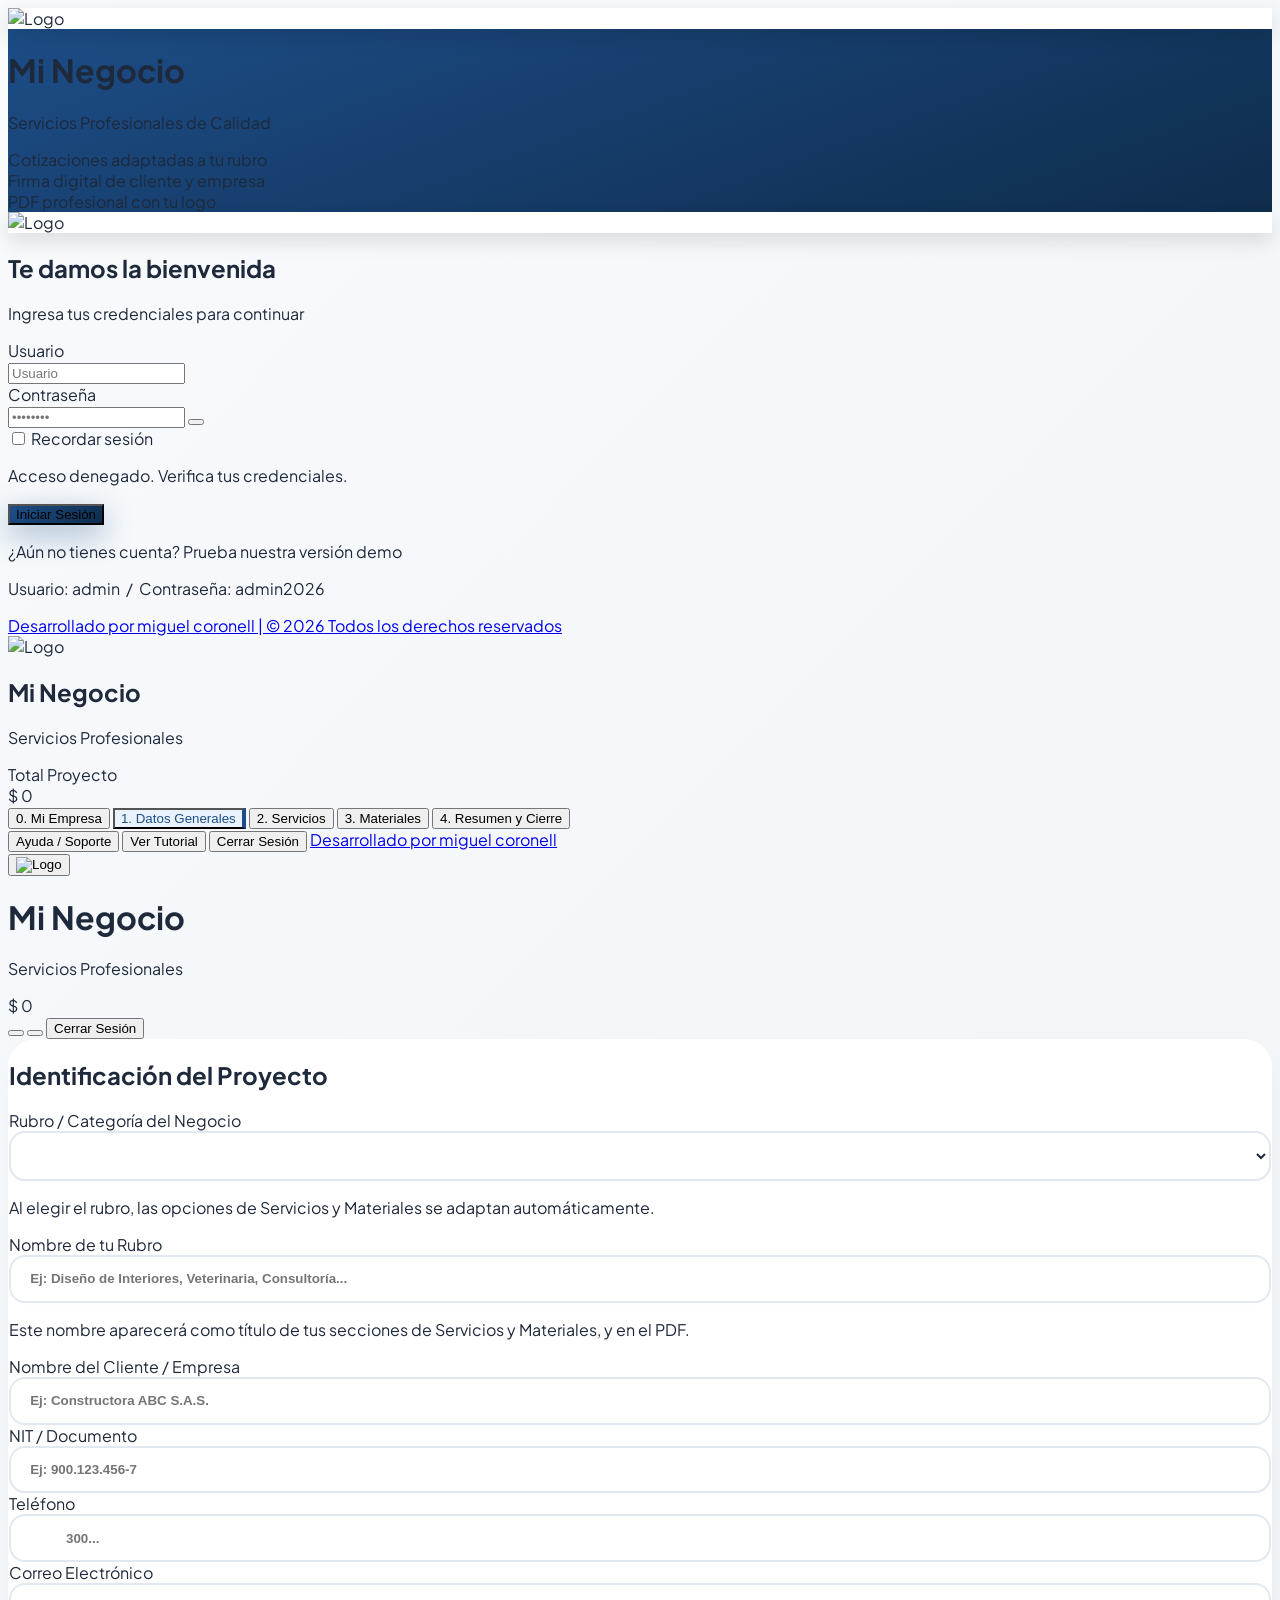
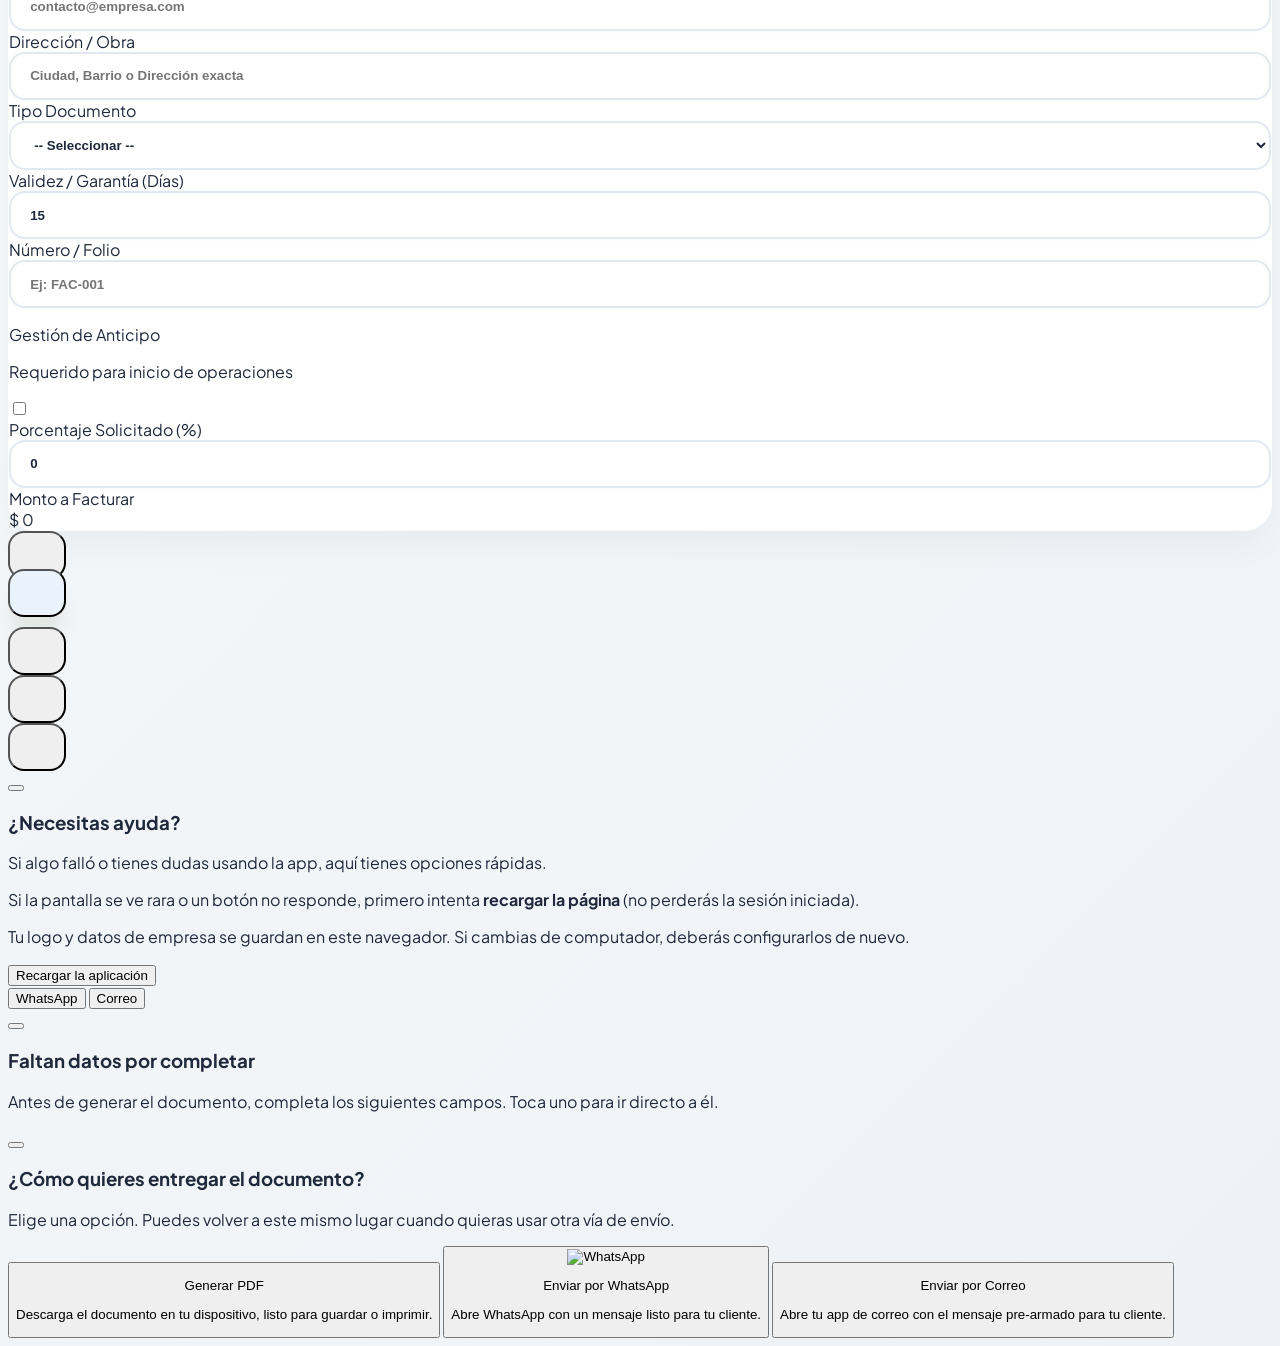
==== app/app.html @ 2913cc35 "se agrego pagina de promocion y se actualizo el icono de la app" ====
<!DOCTYPE html>
<html lang="es">
<head>
    <meta charset="UTF-8">
    <meta name="viewport" content="width=device-width, initial-scale=1.0, maximum-scale=1.0, user-scalable=no">
    <title>Gestor PRO</title>

    <script src="https://cdn.tailwindcss.com"></script>

 
 <link rel="icon" href="../img/favicon.ico" type="image/x-icon">
 

<link rel="apple-touch-icon" href="../img/favicon.ico">


   <script>
  tailwind.config = {
    theme: {
      extend: {
        colors: {
          olive: {
            DEFAULT: 'var(--olive)',
            light: 'var(--olive-light)',
            dark: 'var(--olive-dark)',
            soft: 'var(--olive-soft)'
          }
        }
      }
    }
  }
</script>

    <script src="https://cdnjs.cloudflare.com/ajax/libs/jspdf/2.5.1/jspdf.umd.min.js"></script>
    <script src="https://cdnjs.cloudflare.com/ajax/libs/jspdf-autotable/3.5.23/jspdf.plugin.autotable.min.js"></script>
    <script src="https://unpkg.com/lucide@latest"></script>
    <script src="https://cdn.jsdelivr.net/npm/chart.js"></script>
    <link rel="stylesheet" href="https://cdn.jsdelivr.net/npm/intl-tel-input@21.2.7/build/css/intlTelInput.css">
    <script src="https://cdn.jsdelivr.net/npm/intl-tel-input@21.2.7/build/js/intlTelInput.min.js"></script>
   
    <link rel="stylesheet" href="app.css">
</head>
<body class="bg-slate-50 text-slate-800 lg:flex lg:h-screen lg:overflow-hidden">


<!-- LOGIN -->
<div id="login-container" class="fixed inset-0 z-[200] flex items-center justify-center bg-slate-900/95 backdrop-blur-2xl p-4">
    <div class="w-full max-w-4xl grid grid-cols-1 lg:grid-cols-2 rounded-[2.5rem] overflow-hidden shadow-[0_30px_80px_rgba(0,0,0,0.4)]">

        <!-- PANEL IZQUIERDO: MARCA (solo desktop) -->
        <div class="hidden lg:flex flex-col justify-between relative p-10 text-white overflow-hidden"
             style="background: linear-gradient(160deg, var(--olive) 0%, var(--olive-dark) 100%);">
            <div class="absolute -top-20 -left-20 w-64 h-64 rounded-full blur-3xl opacity-30 login-blob-1" style="background: var(--olive-light);"></div>
            <div class="absolute -bottom-24 -right-10 w-72 h-72 rounded-full blur-3xl opacity-20 login-blob-2" style="background: var(--olive-light);"></div>
           
            <div class="relative z-10">
                <div class="login-logo-box w-16 h-16 rounded-2xl flex items-center justify-center mb-8 overflow-hidden">
                    <img id="logo-mini-login" src="" alt="Logo" class="logo-mini hidden w-12 h-12 object-contain">
                    <i data-lucide="briefcase-business" class="w-8 h-8 text-olive logo-placeholder-icon"></i>
                </div>
                <h1 class="text-3xl font-black leading-tight mb-3 marca-nombre">Mi Negocio</h1>
                <p class="text-sm font-medium opacity-80 marca-slogan">Servicios Profesionales de Calidad</p>
            </div>

            <div class="relative z-10 space-y-4">
                <div class="flex items-center gap-3">
                    <div class="bg-white/10 p-2 rounded-xl border border-white/10"><i data-lucide="layout-grid" class="w-4 h-4"></i></div>
                    <span class="text-xs font-bold opacity-90">Cotizaciones adaptadas a tu rubro</span>
                </div>
                <div class="flex items-center gap-3">
                    <div class="bg-white/10 p-2 rounded-xl border border-white/10"><i data-lucide="pen-tool" class="w-4 h-4"></i></div>
                    <span class="text-xs font-bold opacity-90">Firma digital de cliente y empresa</span>
                </div>
                <div class="flex items-center gap-3">
                    <div class="bg-white/10 p-2 rounded-xl border border-white/10"><i data-lucide="file-check-2" class="w-4 h-4"></i></div>
                    <span class="text-xs font-bold opacity-90">PDF profesional con tu logo</span>
                </div>
            </div>
        </div>

        <!-- PANEL DERECHO: FORMULARIO -->
        <div class="bg-white/95 p-8 sm:p-10 relative">
            <div class="text-center mb-8 lg:hidden">
                <div class="login-logo-box w-20 h-20 rounded-3xl flex items-center justify-center mx-auto mb-4 rotate-3 overflow-hidden border-2"
                     style="border-color: var(--olive-soft);">
                    <img id="logo-mini-login-mobile" src="" alt="Logo" class="logo-mini hidden w-14 h-14 object-contain">
                    <i data-lucide="shield-check" class="w-10 h-10 text-olive logo-placeholder-icon"></i>
                </div>
            </div>

            <h2 class="text-3xl font-black text-slate-800 tracking-tight text-center lg:text-left">Te damos la bienvenida</h2>
            <p class="text-slate-500 text-sm font-medium mt-2 mb-8 text-center lg:text-left">Ingresa tus credenciales para continuar</p>

            <form id="login-form" class="space-y-5">
                <div class="space-y-2">
                    <label class="block text-[10px] font-black text-slate-400 uppercase tracking-[0.2em] ml-2">Usuario</label>
                    <div class="relative group/input">
                        <i data-lucide="user" class="absolute left-4 top-1/2 -translate-y-1/2 w-5 h-5 text-slate-400 transition-colors login-icon-focus"></i>
                        <input type="text" id="user-input" placeholder="Usuario" required
                               autocapitalize="off" autocorrect="off" autocomplete="off" spellcheck="false"
                               class="w-full pl-12 pr-5 py-4 bg-slate-100/50 border-2 border-slate-200 rounded-2xl outline-none transition-all placeholder:text-slate-400 text-slate-700 login-input">
                    </div>
                </div>

                <div class="space-y-2">
                    <label class="block text-[10px] font-black text-slate-400 uppercase tracking-[0.2em] ml-2">Contraseña</label>
                    <div class="relative group/input">
                        <i data-lucide="key-round" class="absolute left-4 top-1/2 -translate-y-1/2 w-5 h-5 text-slate-400 transition-colors login-icon-focus"></i>
                        <input type="password" id="pass-input" placeholder="••••••••" required
                               class="w-full pl-12 pr-12 py-4 bg-slate-100/50 border-2 border-slate-200 rounded-2xl outline-none transition-all placeholder:text-slate-400 text-slate-700 login-input">
                        <button type="button" onclick="togglePassword()" class="absolute right-4 top-1/2 -translate-y-1/2 text-slate-400 hover:text-slate-600">
                            <i data-lucide="eye" id="icon-toggle-pass" class="w-5 h-5"></i>
                        </button>
                    </div>
                </div>

                <div class="flex items-center justify-between px-1">
                    <label class="flex items-center gap-2 text-xs font-bold text-slate-500 cursor-pointer">
                        <input type="checkbox" id="recordar-sesion" class="w-4 h-4 rounded accent-[var(--olive)]">
                        Recordar sesión
                    </label>
                </div>

                <div id="login-error" class="hidden animate-in fade-in zoom-in duration-300">
                    <div class="flex items-center gap-3 bg-red-50 border border-red-100 text-red-600 p-4 rounded-2xl">
                        <i data-lucide="alert-circle" class="w-5 h-5 shrink-0"></i>
                        <p class="text-[11px] font-bold leading-tight uppercase">Acceso denegado. Verifica tus credenciales.</p>
                    </div>
                </div>

                <button type="submit" class="login-submit-btn relative w-full py-4 text-white font-black rounded-2xl active:scale-[0.98] transition-all flex items-center justify-center gap-3 group/btn overflow-hidden">
                    <span class="relative z-10 uppercase tracking-widest text-xs">Iniciar Sesión</span>
                    <i data-lucide="arrow-right" class="relative z-10 w-4 h-4 group-hover/btn:translate-x-1 transition-transform"></i>
                    <div class="absolute inset-0 bg-gradient-to-r from-transparent via-white/10 to-transparent -translate-x-full group-hover/btn:animate-[shimmer_1.5s_infinite]"></div>
                </button>

                <div class="bg-olive-soft border-2 border-dashed border-olive/30 rounded-2xl p-3 mt-2 text-center">
                    <p class="text-[10px] font-black text-olive uppercase tracking-wider">¿Aún no tienes cuenta? Prueba nuestra versión demo</p>
                    <p class="text-xs font-bold text-slate-600 mt-1">Usuario: <span class="text-olive-dark">admin</span> &nbsp;/&nbsp; Contraseña: <span class="text-olive-dark">admin2026</span></p>
                </div>
                

            
                <a href="https://miguel-coronell.github.io/cv-logistica/" target="_blank" class="block text-center text-[9px] font-bold text-slate-300 hover:text-olive transition-colors">
                    Desarrollado por <span class="text-slate-400">miguel coronell | © 2026 Todos los derechos reservados</span>
                </a>
            </form>
        </div>
    </div>
</div>

<!-- SIDEBAR DESKTOP -->
<aside class="hidden lg:flex flex-col w-80 bg-white border-r border-slate-200 shadow-xl z-50 h-full">
    <div class="p-6 border-b border-slate-100">

<div class="flex items-center gap-4 mb-6">
    <div class="shrink-0 bg-olive p-1 rounded-2xl shadow-lg rotate-3 w-14 h-14 flex items-center justify-center overflow-hidden bg-white border-2 border-olive/20">
        <img id="logo-mini-desktop" src="" alt="Logo" class="logo-mini hidden w-12 h-12">
        <i data-lucide="briefcase-business" class="w-8 h-8 text-olive logo-placeholder-icon"></i>
    </div>
    <div class="min-w-0">
        
        <h1 class="text-[14px] font-black text-slate-800 uppercase tracking-wide leading-snug mb-1 marca-nombre break-words">Mi Negocio</h1>
        <p class="text-[12px] font-extrabold text-slate-500 leading-none marca-slogan">Servicios Profesionales</p>
    </div>
</div>



        <div class="bg-slate-50 p-4 rounded-2xl">
            <span class="block text-xs font-bold text-slate-400 uppercase">Total Proyecto</span>
            <div id="sideTotal" class="text-2xl font-black text-slate-900">$ 0</div>
        </div>
    </div>

    <nav class="flex-1 overflow-y-auto p-4 space-y-2" id="desktop-nav">
        <button onclick="nav('empresa', this)" class="w-full flex items-center gap-4 px-4 py-3 rounded-xl text-slate-500 hover:bg-olive/5 hover:text-olive transition-all font-bold tab-btn-desktop"><i data-lucide="building-2"></i> 0. Mi Empresa</button>
        <button onclick="nav('cliente', this)" class="w-full flex items-center gap-4 px-4 py-3 rounded-xl text-slate-500 hover:bg-olive/5 hover:text-olive transition-all font-bold tab-btn-desktop active"><i data-lucide="user-circle"></i> 1. Datos Generales</button>
        <button onclick="nav('mo', this)" class="w-full flex items-center gap-4 px-4 py-3 rounded-xl text-slate-500 hover:bg-olive/5 hover:text-olive transition-all font-bold tab-btn-desktop"><i data-lucide="cog"></i> 2. Servicios</button>
        <button onclick="nav('mat', this)" class="w-full flex items-center gap-4 px-4 py-3 rounded-xl text-slate-500 hover:bg-olive/5 hover:text-olive transition-all font-bold tab-btn-desktop"><i data-lucide="package"></i> 3. Materiales</button>
        <button onclick="nav('pdf', this)" class="w-full flex items-center gap-4 px-4 py-3 rounded-xl text-slate-500 hover:bg-olive/5 hover:text-olive transition-all font-bold tab-btn-desktop"><i data-lucide="file-check"></i> 4. Resumen y Cierre</button>
    </nav>
<!-- PIE DEL SIDEBAR: SOPORTE Y CERRAR SESIÓN (solo escritorio) -->
    

 <div class="p-4 border-t border-slate-100 space-y-2" id="desktop-header-actions">
        <button onclick="abrirModalSoporte()" id="btn-ayuda-desktop" class="w-full flex items-center gap-4 px-4 py-3 rounded-xl text-slate-500 hover:bg-blue-50 hover:text-blue-600 transition-all font-bold">
            <i data-lucide="life-buoy" class="w-5 h-5"></i>
            <span class="text-sm">Ayuda / Soporte</span>
        </button>
        <button onclick="iniciarTour()" id="btn-tutorial-desktop" class="w-full flex items-center gap-4 px-4 py-3 rounded-xl text-slate-500 hover:bg-olive/5 hover:text-olive transition-all font-bold">
            <i data-lucide="graduation-cap" class="w-5 h-5"></i>
            <span class="text-sm">Ver Tutorial</span>
        </button>
        <button onclick="cerrarSesion()" id="btn-cerrar-sesion-desktop" class="w-full flex items-center gap-4 px-4 py-3 rounded-xl text-red-500 hover:bg-red-50 transition-all font-bold">
            <i data-lucide="log-out" class="w-5 h-5"></i>
            <span class="text-sm">Cerrar Sesión</span>
        </button>


        <a href="https://miguel-coronell.github.io/cv-logistica/" target="_blank" class="block text-center text-[10px] font-bold text-slate-400 hover:text-olive transition-colors">
             Desarrollado por <span class="text-slate-600">miguel coronell</span>
        </a>
</div>
</aside>

<!-- HEADER MÓVIL -->
<header class="lg:hidden sticky top-0 z-50 bg-white/90 backdrop-blur-md border-b border-gray-100 shadow-sm">

    <!-- Fila 1: Logo + Nombre + Slogan -->
    <div class="flex items-center gap-3 px-4 pt-3 pb-2">
        <button onclick="nav('empresa', document.querySelector('#desktop-nav button'))" class="shrink-0 bg-white p-1 rounded-xl shadow-md rotate-3 w-10 h-10 flex items-center justify-center overflow-hidden border-2 border-olive/20">
            <img id="logo-mini-mobile" src="" alt="Logo" class="logo-mini hidden w-8 h-8">
            <i data-lucide="briefcase-business" class="w-6 h-6 text-olive logo-placeholder-icon"></i>
        </button>

        <div class="min-w-0 flex-1">
    <h1 class="text-sm font-black text-slate-800 uppercase tracking-wide leading-tight marca-nombre break-words line-clamp-2">Mi Negocio</h1>
    <p class="text-[10px] font-bold text-slate-400 leading-tight marca-slogan truncate">Servicios Profesionales</p>
</div>


    </div>

    <!-- Fila 2: Total + Botones -->
    <div class="flex items-center justify-between gap-2 px-3 pb-2">
        <div class="bg-slate-50 px-3 py-1 rounded-xl">
            <div id="topTotal" class="text-xs font-black text-slate-900 whitespace-nowrap">$ 0</div>
        </div>
        <div class="flex items-center gap-2 shrink-0" id="mobile-header-actions">
            <button onclick="abrirModalSoporte()" id="btn-ayuda-movil" class="flex items-center justify-center p-2 bg-blue-50 text-blue-600 rounded-xl hover:bg-blue-100 transition-all shadow-sm">
                <i data-lucide="life-buoy" class="w-4 h-4"></i>
            </button>
            <button onclick="iniciarTour()" id="btn-tutorial-movil" class="flex items-center justify-center p-2 bg-olive/10 text-olive rounded-xl hover:bg-olive/20 transition-all shadow-sm">
                <i data-lucide="graduation-cap" class="w-4 h-4"></i>
            </button>
            <button onclick="cerrarSesion()" id="btn-cerrar-sesion-movil" class="flex items-center gap-1 px-2 py-1.5 bg-red-50 text-red-600 rounded-xl hover:bg-red-100 transition-all font-bold text-[9px] uppercase tracking-wider shadow-sm">
                <span class="hidden md:inline">Cerrar Sesión</span>
                <i data-lucide="log-out" class="w-4 h-4"></i>
            </button>
        </div>
    </div>
</header>

<main class="flex-1 lg:h-screen lg:overflow-y-auto pb-32 lg:pb-10 bg-slate-100/50">
    <div class="max-w-4xl mx-auto p-4 lg:p-8 space-y-6">

        <!-- 0. MI EMPRESA -->
        <section id="sec-empresa" class="app-section">
            <div class="glass-card p-6 lg:p-8 space-y-8">
                <div class="flex items-center gap-3 border-b border-slate-100 pb-4">
                    <div class="w-2 h-8 bg-olive rounded-full"></div>
                    <h2 class="font-black text-slate-800 uppercase text-lg tracking-wider">Perfil de tu Negocio</h2>
                </div>
                <p class="text-sm text-slate-500 -mt-4">Estos datos y tu logo aparecerán automáticamente en cada PDF que generes.</p>

                <div class="grid grid-cols-1 md:grid-cols-[180px_1fr] gap-8 items-start">
                    <div class="flex flex-col items-center gap-3">
                        <label class="logo-dropzone w-40 h-40 flex flex-col items-center justify-center text-center p-3 relative">
                            <input type="file" accept="image/*" class="hidden" onchange="handleLogoUpload(this)">
                            <img id="logo-preview" src="" class="hidden w-full h-full object-contain rounded-2xl">
                            <div id="logo-placeholder">
                                <i data-lucide="image-plus" class="w-10 h-10 text-olive mx-auto mb-2"></i>
                                <span class="text-[11px] font-black uppercase text-olive-dark tracking-wide">Subir Logo</span>
                            </div>
                        </label>
                        <button onclick="quitarLogo()" class="text-[10px] font-bold uppercase text-slate-400 hover:text-red-500 transition-colors flex items-center gap-1">
                            <i data-lucide="trash-2" class="w-3 h-3"></i> Quitar logo
                        </button>
                    </div>

                    <div class="grid grid-cols-1 md:grid-cols-2 gap-6">
                        <div class="space-y-2 md:col-span-2">
                            <label class="text-xs font-black text-slate-500 ml-2 uppercase">Nombre de tu Negocio</label>
                            <input type="text" id="emp_nombre" class="input-dynamic" placeholder="Ej: Mi Empresa S.A.S.">
                        </div>
                        <div class="space-y-2 md:col-span-2">
                            <label class="text-xs font-black text-slate-500 ml-2 uppercase">Slogan / Actividad</label>
                            <input type="text" id="emp_slogan" class="input-dynamic" placeholder="Ej: Soluciones profesionales de calidad">
                        </div>
                        <div class="space-y-2">
                            <label class="text-xs font-black text-slate-500 ml-2 uppercase">NIT / Documento</label>
                            <input type="text" id="emp_nit" class="input-dynamic" placeholder="900.123.456-7">
                        </div>
                        <div class="space-y-2">
                            <label class="text-xs font-black text-slate-500 ml-2 uppercase">Teléfono / WhatsApp</label>
                            <input type="text" id="emp_telefono" class="input-dynamic" placeholder="+57 300 000 0000">
                        </div>
                        <div class="space-y-2">
                            <label class="text-xs font-black text-slate-500 ml-2 uppercase">Correo Electrónico</label>
                            <input type="email" id="emp_email" class="input-dynamic" placeholder="contacto@minegocio.com">
                        </div>
                        <div class="space-y-2">
                            <label class="text-xs font-black text-slate-500 ml-2 uppercase">Dirección</label>
                            <input type="text" id="emp_direccion" class="input-dynamic" placeholder="Ciudad, dirección">
                        </div>
                        <div class="space-y-2 md:col-span-2">
                            <label class="text-xs font-black text-slate-500 ml-2 uppercase">Nombre de quien Firma</label>
                            <input type="text" id="emp_firmante" class="input-dynamic" placeholder="Ej: Juan Pérez - Gerente">
                        </div>
                    </div>
                </div>

              <button id="btn-guardar-empresa" onclick="guardarConfigEmpresa()" class="btn-primary w-full py-3.5 lg:py-5 flex items-center justify-center gap-2 lg:gap-3 text-xs lg:text-lg hover-dynamic">
    <i data-lucide="save" class="w-4 h-4 lg:w-5 lg:h-5"></i> Guardar Datos de la Empresa
</button>
                
                <p id="footer-copyright-empresa" class="text-center text-[10px] font-bold text-slate-300 pt-2 lg:hidden">© 2026 Mi Negocio</p>
            </div>
        </section>

        <!-- 1. CLIENTE + CATEGORÍA -->
        <section id="sec-cliente" class="app-section active-section">
            <div class="glass-card p-6 lg:p-8 space-y-8">
                <div class="flex items-center gap-3 border-b border-slate-100 pb-4">
                    <div class="w-2 h-8 bg-olive rounded-full"></div>
                    <h2 class="font-black text-slate-800 uppercase text-lg tracking-wider">Identificación del Proyecto</h2>
                </div>

                <div class="space-y-2 categoria-select-wrapper">
                    <label class="text-xs font-black text-olive ml-2 uppercase flex items-center gap-2">
                        <i data-lucide="layout-grid" class="w-4 h-4"></i> Rubro / Categoría del Negocio
                    </label>
                    <select id="c_categoria" class="input-dynamic" onchange="cambiarCategoria(this.value)" data-req="true" data-label="Rubro / Categoría del Negocio" data-nav="cliente"></select>
                    <p class="text-[11px] text-slate-400 ml-2">Al elegir el rubro, las opciones de Servicios y Materiales se adaptan automáticamente.</p>

                    <div id="cont-categoria-personalizada" class="hidden space-y-2 pt-2">
                        <label class="text-xs font-black text-olive ml-2 uppercase flex items-center gap-2">
                            <i data-lucide="pencil-line" class="w-4 h-4"></i> Nombre de tu Rubro
                        </label>
                        <input type="text" id="c_categoria_personalizada" class="input-dynamic" placeholder="Ej: Diseño de Interiores, Veterinaria, Consultoría..." oninput="guardarNombreRubroPersonalizado(this.value)">
                        <p class="text-[11px] text-slate-400 ml-2">Este nombre aparecerá como título de tus secciones de Servicios y Materiales, y en el PDF.</p>
                    </div>
                </div>

                <div class="grid grid-cols-1 md:grid-cols-2 gap-6">
                    <div class="space-y-2 md:col-span-2">
                        <label class="text-xs font-black text-slate-500 ml-2 uppercase">Nombre del Cliente / Empresa</label>
                        <input type="text" id="c_nombre" class="input-dynamic" placeholder="Ej: Constructora ABC S.A.S." data-req="true" data-label="Nombre del Cliente / Empresa" data-nav="cliente">
                    </div>
                    <div class="space-y-2">
                        <label class="text-xs font-black text-slate-500 ml-2 uppercase">NIT / Documento</label>
                        <input type="text" id="c_nit" class="input-dynamic" placeholder="Ej: 900.123.456-7">
                    </div>
                    <div class="space-y-2">
                        <label class="text-xs font-black text-slate-500 ml-2 uppercase">Teléfono</label>
                        <input type="tel" id="c_tel" class="input-dynamic w-full" placeholder="300..." data-req="true" data-label="Teléfono del Cliente" data-nav="cliente">
                    </div>
                    <div class="space-y-2">
                        <label class="text-xs font-black text-slate-500 ml-2 uppercase">Correo Electrónico</label>
                        <input type="email" id="c_email" class="input-dynamic" placeholder="contacto@empresa.com">
                    </div>
                    <div class="space-y-2">
                        <label class="text-xs font-black text-slate-500 ml-2 uppercase">Dirección / Obra</label>
                        <input type="text" id="c_obra" class="input-dynamic" placeholder="Ciudad, Barrio o Dirección exacta" data-req="true" data-label="Dirección / Obra" data-nav="cliente">
                    </div>

                    <div class="md:col-span-2 bg-slate-50 border border-slate-200 p-5 rounded-[2rem] grid grid-cols-1 md:grid-cols-3 gap-5">
                        <div class="space-y-2">
                            <label class="text-xs font-black text-olive ml-2 uppercase">Tipo Documento</label>
                            <select id="c_tipo" class="input-dynamic font-bold" onchange="toggleFacturaField()" data-req="true" data-label="Tipo de Documento" data-nav="cliente">
                                <option value="" disabled selected>-- Seleccionar --</option>
                                <option value="COTIZACIÓN">COTIZACIÓN</option>
                                <option value="FACTURA">FACTURA</option>
                                <option value="PRESUPUESTO">PRESUPUESTO</option>
                                <option value="CUENTA COBRO">CUENTA COBRO</option>
                                <option value="ORDEN DE TRABAJO">ORDEN DE TRABAJO</option>
                                <option value="RECIBO DE CAJA">RECIBO DE CAJA</option>
                                <option value="NOTA DE ENTREGA">NOTA DE ENTREGA</option>
                                <option value="CONTRATO DE SERVICIO">CONTRATO DE SERVICIO</option>
                            </select>
                        </div>
                        <div class="space-y-2">
                            <label class="text-xs font-black text-olive ml-2 uppercase" id="label-tiempo">Validez / Garantía (Días)</label>
                            <input type="number" id="c_garantia" value="15" class="input-dynamic font-bold text-center">
                        </div>
                        <div id="contenedor-num-factura" class="space-y-2 hidden">
                            <label class="text-xs font-black text-red-600 ml-2 uppercase">Número / Folio</label>
                            <input type="text" id="c_num_factura" placeholder="Ej: FAC-001" class="input-dynamic font-bold border-red-200 focus:border-red-500" data-req="true" data-label="Número / Folio del Documento" data-nav="cliente">
                        </div>
                    </div>
                </div>

                <div id="anticipoSection" class="bg-olive/5 border border-olive/20 rounded-[2rem] p-6 hover-dynamic transition-all">
    <div class="flex justify-between items-center cursor-pointer" onclick="document.getElementById('chk_anticipo').click()">
        <div class="flex items-center gap-4">
            <div class="bg-white p-3 rounded-xl shadow-sm"><i data-lucide="coins" class="text-olive"></i></div>
            <div>
                <p id="anticipo-titulo" class="text-base font-black text-slate-800 uppercase">Gestión de Anticipo</p>
                <p id="anticipo-subtitulo" class="text-xs text-slate-500 font-medium">Requerido para inicio de operaciones</p>
            </div>
        </div>
                        <input type="checkbox" id="chk_anticipo" class="w-6 h-6 accent-olive cursor-pointer" onclick="event.stopPropagation()" onchange="toggleAnticipo()">
                    </div>
                    <div id="panel_anticipo" class="hidden mt-6 pt-6 border-t border-olive/20">
                        <div class="grid grid-cols-2 gap-6 items-end">
                            <div class="space-y-2">
                                <label class="text-xs font-bold text-slate-500 ml-2 uppercase">Porcentaje Solicitado (%)</label>
                                <input type="number" id="val_anticipo_pct" value="0" class="input-dynamic text-center text-lg font-black" oninput="calcular()">
                            </div>
                            <div class="text-right bg-white p-4 rounded-xl border border-olive/10 shadow-sm">
                                <label class="block text-xs font-bold text-slate-500 uppercase mb-1">Monto a Facturar</label>
                                <div id="monto_anticipo_final" class="text-2xl font-black text-olive">$ 0</div>
                            </div>
                        </div>
                    </div>
                </div>
            </div>
        </section>

        <!-- 2. SERVICIOS -->
        <section id="sec-mo" class="app-section">
            <div class="flex justify-between items-end mb-6 px-2 flex-wrap gap-3">
                <div>
                    <span class="rubro-badge mb-2" id="titulo-rubro-mo">Rubro</span>
                    <h2 class="font-black text-slate-800 text-2xl uppercase leading-none">Servicios Operativos</h2>
                    <p class="text-sm text-slate-500 font-medium mt-1">Mano de obra y ejecución según tu rubro</p>
                </div>
                <div id="sub_mo" class="text-olive font-black text-2xl bg-white px-4 py-2 rounded-xl shadow-sm border border-slate-100">$ 0</div>
            </div>
            <div id="cont-mo" class="space-y-6"></div>
            <button onclick="addItem('MO')" class="btn-primary w-full py-5 mt-8 flex items-center justify-center gap-3 text-lg hover-dynamic">
                <i data-lucide="plus-circle"></i> Agregar Servicio / Tarea
            </button>
        </section>

        <!-- 3. MATERIALES -->
        <section id="sec-mat" class="app-section">
            <div class="flex justify-between items-end mb-6 px-2 flex-wrap gap-3">
                <div>
                    <span class="rubro-badge mb-2" id="titulo-rubro-mat">Rubro</span>
                    <h2 class="font-black text-slate-800 text-2xl uppercase leading-none">Insumos y Materiales</h2>
                    <p class="text-sm text-slate-500 font-medium mt-1">Suministros requeridos según tu rubro</p>
                </div>
                <div id="sub_mat" class="text-slate-700 font-black text-2xl bg-white px-4 py-2 rounded-xl shadow-sm border border-slate-100">$ 0</div>
            </div>
            <div id="cont-mat" class="space-y-6"></div>
            <button onclick="addItem('MAT')" class="btn-secondary w-full py-5 mt-8 flex items-center justify-center gap-3 text-lg hover-dynamic">
                <i data-lucide="box"></i> Agregar Material / Equipo
            </button>
        </section>


        <!-- 6. RESUMEN Y CIERRE -->
        <section id="sec-pdf" class="app-section">
            <div class="space-y-6">

                <!-- Encabezado del dashboard -->
                <div class="glass-card p-6 lg:p-8 flex flex-col md:flex-row md:items-center md:justify-between gap-4">
                    <div>
                       
                        <h3 id="titulo-dashboard-tour" class="font-black text-2xl lg:text-3xl text-slate-800 uppercase">Dashboard del Documento</h3>
                        <p class="text-slate-500 text-sm font-medium mt-1">Resumen ejecutivo antes de generar tu <span id="doc-tipo-resumen-texto">documento</span></p>
                    </div>
                    <div class="flex flex-wrap gap-2">
                        <span id="badge-rubro-resumen" class="rubro-badge"><i data-lucide="layout-grid" class="w-3.5 h-3.5"></i> Rubro</span>
                        <span id="badge-tipo-resumen" class="rubro-badge"><i data-lucide="file-text" class="w-3.5 h-3.5"></i> Tipo</span>
                        <span id="badge-items-resumen" class="rubro-badge"><i data-lucide="list-checks" class="w-3.5 h-3.5"></i> 0 items</span>
                    </div>
                </div>


                <!-- Fila de tarjetas KPI -->
                <div class="grid grid-cols-2 lg:grid-cols-4 gap-4">
                    <div class="kpi-card">
                        <div class="flex items-center gap-2 mb-3">
                            <div class="bg-olive/10 p-2 rounded-xl"><i data-lucide="cog" class="w-4 h-4 text-olive"></i></div>
                            <span class="text-[10px] font-black text-slate-400 uppercase tracking-widest">Servicios</span>
                        </div>
                        <div id="kpi-total-servicios" class="text-xl lg:text-2xl font-black text-slate-800">$ 0</div>
                    </div>
                    <div class="kpi-card">
                        <div class="flex items-center gap-2 mb-3">
                            <div class="bg-slate-100 p-2 rounded-xl"><i data-lucide="package" class="w-4 h-4 text-slate-600"></i></div>
                            <span class="text-[10px] font-black text-slate-400 uppercase tracking-widest">Materiales</span>
                        </div>
                        <div id="kpi-total-materiales" class="text-xl lg:text-2xl font-black text-slate-800">$ 0</div>
                    </div>
                    <div class="kpi-card">
                        <div class="flex items-center gap-2 mb-3">
                            <div class="bg-olive/10 p-2 rounded-xl"><i data-lucide="coins" class="w-4 h-4 text-olive"></i></div>
                            <span class="text-[10px] font-black text-slate-400 uppercase tracking-widest">Anticipo</span>
                        </div>
                        <div id="kpi-anticipo" class="text-xl lg:text-2xl font-black text-slate-800">No aplica</div>
                    </div>
                    <div class="kpi-card" style="border-color: var(--olive);">
                        <div class="flex items-center gap-2 mb-3">
                            <div class="bg-olive/10 p-2 rounded-xl"><i data-lucide="wallet" class="w-4 h-4 text-olive"></i></div>
                            <span class="text-[10px] font-black text-slate-400 uppercase tracking-widest">Total General</span>
                        </div>
                        <div id="finalTotal" class="text-xl lg:text-2xl font-black text-olive">$ 0</div>
                    </div>
                </div>

                <!-- Gráfico + desglose -->
                <div class="glass-card p-6 lg:p-10 grid grid-cols-1 lg:grid-cols-2 gap-10 items-center">
                    <div class="relative h-64 lg:h-72 w-full flex justify-center">
                        <canvas id="statsChart"></canvas>
                    </div>
                    <div class="space-y-5">
                        <p id="statsSummary" class="text-sm font-bold text-olive uppercase bg-olive/10 inline-block px-4 py-2 rounded-full"></p>

                        <div class="space-y-3">
                            <div class="flex justify-between text-xs font-black uppercase text-slate-500">
                                <span class="flex items-center gap-1.5"><span class="w-2.5 h-2.5 rounded-full bg-olive inline-block"></span> Servicios / M.O.</span>
                                <span id="pct-servicios">0%</span>
                            </div>
                            <div class="w-full h-2.5 bg-slate-100 rounded-full overflow-hidden">
                                <div id="bar-servicios" class="h-full bg-olive rounded-full transition-all" style="width:0%"></div>
                            </div>

                            <div class="flex justify-between text-xs font-black uppercase text-slate-500 pt-2">
                                <span class="flex items-center gap-1.5"><span class="w-2.5 h-2.5 rounded-full bg-slate-800 inline-block"></span> Insumos / Materiales</span>
                                <span id="pct-materiales">0%</span>
                            </div>
                            <div class="w-full h-2.5 bg-slate-100 rounded-full overflow-hidden">
                                <div id="bar-materiales" class="h-full bg-slate-800 rounded-full transition-all" style="width:0%"></div>
                            </div>
                        </div>
                    </div>
                </div>

<!-- opciones adicionales -->

<div class="glass-card p-6 lg:p-8 space-y-6 mb-6">
    <h3 class="font-black text-lg text-slate-800 uppercase tracking-widest border-b border-slate-100 pb-4">Opciones Adicionales</h3>

    <div id="tour-switch-fotos" class="flex flex-col md:flex-row md:items-center justify-between gap-4 p-4 bg-slate-50 rounded-2xl border border-slate-100 transition-all hover-dynamic">
        <div class="flex items-center gap-4">
            <div class="bg-olive/10 p-3 rounded-xl shadow-sm"><i data-lucide="camera" class="w-5 h-5 text-olive"></i></div>
            <div>
                <p class="text-sm font-black text-slate-800 uppercase">Evidencia Fotográfica</p>
                <p class="text-xs text-slate-500 font-medium">Adjunta fotografías del estado inicial o avances.</p>
            </div>
        </div>
        <label class="relative inline-flex items-center cursor-pointer shrink-0">
            <input type="checkbox" id="chk_evidencia" class="sr-only peer" onchange="toggleEvidencia()">
            <div class="w-12 h-6 bg-slate-300 peer-focus:outline-none rounded-full peer peer-checked:after:translate-x-full after:content-[''] after:absolute after:top-[2px] after:left-[2px] after:bg-white after:rounded-full after:h-5 after:w-5 after:transition-all peer-checked:bg-[var(--olive)]"></div>
        </label>
    </div>
    
    <div id="panel_evidencia" class="hidden pt-4 space-y-4 animate-in fade-in slide-in-from-top-4 duration-500">
        <div id="cont-fotos" class="grid grid-cols-1 md:grid-cols-2 lg:grid-cols-3 gap-6 mb-4"></div>
        <label class="w-full py-12 flex flex-col items-center justify-center border-2 border-dashed border-olive/40 cursor-pointer hover:bg-olive/5 transition-all rounded-[2rem] hover-dynamic bg-white">
            <input type="file" class="hidden" multiple accept="image/*" onchange="handlePhotos(this)">
            <div class="bg-olive/10 p-4 rounded-full mb-3"><i data-lucide="camera" class="w-8 h-8 text-olive"></i></div>
            <span class="text-sm font-black uppercase text-slate-700 tracking-widest">Click para Subir Fotos</span>
        </label>
    </div>

    <div id="tour-switch-firma" class="flex flex-col md:flex-row md:items-center justify-between gap-4 p-4 bg-slate-50 rounded-2xl border border-slate-100 transition-all hover-dynamic">
        <div class="flex items-center gap-4">
            <div class="bg-olive/10 p-3 rounded-xl shadow-sm"><i data-lucide="pen-tool" class="w-5 h-5 text-olive"></i></div>
            <div>
                <p class="text-sm font-black text-slate-800 uppercase">Requerir Firma Digital</p>
                <p class="text-xs text-slate-500 font-medium">Habilita el lienzo para la firma de ambas partes.</p>
            </div>
        </div>
        <label class="relative inline-flex items-center cursor-pointer shrink-0">
            <input type="checkbox" id="chk_firma_modulo" class="sr-only peer" onchange="toggleFirmaModulo()">
            <div class="w-12 h-6 bg-slate-300 peer-focus:outline-none rounded-full peer peer-checked:after:translate-x-full after:content-[''] after:absolute after:top-[2px] after:left-[2px] after:bg-white after:rounded-full after:h-5 after:w-5 after:transition-all peer-checked:bg-[var(--olive)]"></div>
        </label>
    </div>

    <div id="panel_firma" class="hidden pt-4 space-y-6 animate-in fade-in slide-in-from-top-4 duration-500">
        <div class="flex flex-col md:flex-row md:items-center justify-between gap-4">
            <div class="flex items-center bg-white p-2 rounded-2xl border border-slate-200 mx-auto md:mx-0 w-fit shadow-sm">
                <label class="relative inline-flex items-center cursor-pointer">
                    <input type="checkbox" id="switch-firma" class="sr-only peer" onchange="cambiarFirmante()">
                    <div class="w-12 h-6 bg-slate-300 peer-focus:outline-none rounded-full peer peer-checked:after:translate-x-full after:content-[''] after:absolute after:top-[2px] after:left-[2px] after:bg-white after:rounded-full after:h-5 after:w-5 after:transition-all peer-checked:bg-[var(--olive)]"></div>
                    <span id="label-firmante" class="ml-3 text-[10px] font-black text-slate-600 uppercase tracking-widest">Firma: EMPRESA</span>
                </label>
            </div>
            <button onclick="limpiarCanvas()" class="px-4 py-2 bg-slate-100 hover:bg-slate-200 text-slate-600 font-bold rounded-xl flex items-center justify-center gap-2 transition-all text-xs uppercase">
                <i data-lucide="eraser" class="w-4 h-4"></i> Limpiar
            </button>
        </div>
        <div class="relative w-full max-w-lg mx-auto bg-white rounded-2xl border-2 border-dashed border-slate-300 overflow-hidden shadow-inner touch-none">
            <canvas id="canvas-firma" class="w-full h-64 cursor-crosshair"></canvas>
            <div class="absolute bottom-4 left-0 right-0 flex justify-center pointer-events-none">
                <span class="text-xs font-bold text-slate-300 uppercase tracking-widest">Área de Firma</span>
            </div>
        </div>
    </div>
</div>


                <!-- Acciones -->
                <div class="glass-card p-6 lg:p-10 space-y-6">
                    <div id="Generar-PDF">
                        <button onclick="abrirModalEnviarDocumento()" class="btn-primary w-full py-2 text-base flex items-center justify-center gap-3 hover-dynamic">
                            <i data-lucide="send" class="w-6 h-6"></i> Enviar / Descargar
                        </button>
                    </div>

                   

                    <button onclick="nuevoDocumento()" class="w-full bg-slate-100 hover:bg-slate-200 text-slate-500 rounded-2xl py-4 font-black text-xs uppercase flex items-center justify-center gap-3 transition-all border border-slate-200">
                        <i data-lucide="file-plus-2" class="w-5 h-5"></i> Crear Nuevo / Limpiar Todo
                    </button>
                </div>
            </div>
        </section>

    </div>
</main>
    <nav id="mobile-nav" class="hidden lg:hidden fixed bottom-0 left-0 right-0 bg-white/90 backdrop-blur-2xl border-t border-slate-100 px-4 py-3 pb-6 flex justify-start items-center gap-2 overflow-x-auto z-[100] shadow-[0_-10px_40px_rgba(0,0,0,0.05)]">
    <button onclick="nav('empresa', this)" class="tab-btn" id="tab-btn-empresa"><i data-lucide="building-2"></i></button>
    <button onclick="nav('cliente', this)" class="tab-btn active"><i data-lucide="user-circle"></i></button>
    <button onclick="nav('mo', this)" class="tab-btn"><i data-lucide="cog"></i></button>
    <button onclick="nav('mat', this)" class="tab-btn"><i data-lucide="package"></i></button>
    <button onclick="nav('pdf', this)" class="tab-btn"><i data-lucide="file-check"></i></button>
</nav>

<!-- MODAL DE SOPORTE / AYUDA -->
<div id="modal-soporte" class="hidden fixed inset-0 z-[300] flex items-center justify-center bg-slate-900/70 backdrop-blur-sm p-4">
    <div class="bg-white w-full max-w-md rounded-[2rem] shadow-2xl p-8 relative">
        <button onclick="cerrarModalSoporte()" class="absolute top-5 right-5 text-slate-400 hover:text-slate-600">
            <i data-lucide="x" class="w-5 h-5"></i>
        </button>

        <div class="w-14 h-14 rounded-2xl flex items-center justify-center mb-5 bg-blue-50">
            <i data-lucide="life-buoy" class="w-7 h-7 text-blue-600"></i>
        </div>

        <h3 class="text-xl font-black text-slate-800 mb-1">¿Necesitas ayuda?</h3>
        <p class="text-sm text-slate-500 mb-6">Si algo falló o tienes dudas usando la app, aquí tienes opciones rápidas.</p>

        <div class="space-y-3 mb-6">
            <div class="flex items-start gap-3 bg-slate-50 rounded-2xl p-4">
                <i data-lucide="refresh-cw" class="w-4 h-4 text-slate-400 mt-0.5 shrink-0"></i>
                <p class="text-xs font-semibold text-slate-600">Si la pantalla se ve rara o un botón no responde, primero intenta <b>recargar la página</b> (no perderás la sesión iniciada).</p>
            </div>
            <div class="flex items-start gap-3 bg-slate-50 rounded-2xl p-4">
                <i data-lucide="save" class="w-4 h-4 text-slate-400 mt-0.5 shrink-0"></i>
                <p class="text-xs font-semibold text-slate-600">Tu logo y datos de empresa se guardan en este navegador. Si cambias de computador, deberás configurarlos de nuevo.</p>
            </div>
        </div>

        <button onclick="location.reload()" class="w-full py-3 bg-slate-100 hover:bg-slate-200 text-slate-600 font-bold rounded-xl flex items-center justify-center gap-2 mb-3 transition-all">
            <i data-lucide="refresh-cw" class="w-4 h-4"></i> Recargar la aplicación
        </button>

        <div class="grid grid-cols-2 gap-3">
            <button onclick="contactarSoportePorWhatsApp()" class="py-3 bg-[#25D366] hover:bg-[#20b858] text-white font-bold rounded-xl flex items-center justify-center gap-2 text-xs uppercase transition-all">
                <i data-lucide="message-circle" class="w-4 h-4"></i> WhatsApp
            </button>
            <button onclick="contactarSoportePorEmail()" class="py-3 bg-slate-800 hover:bg-slate-700 text-white font-bold rounded-xl flex items-center justify-center gap-2 text-xs uppercase transition-all">
                <i data-lucide="mail" class="w-4 h-4"></i> Correo
            </button>
        </div>
    </div>
</div>
<!-- MODAL DE CAMPOS PENDIENTES POR COMPLETAR -->
<div id="modal-campos-pendientes" class="hidden fixed inset-0 z-[300] flex items-center justify-center bg-slate-900/70 backdrop-blur-sm p-4">
    <div class="bg-white w-full max-w-md rounded-[2rem] shadow-2xl p-8 relative max-h-[85vh] overflow-y-auto">
        <button onclick="cerrarModalCamposPendientes()" class="absolute top-5 right-5 text-slate-400 hover:text-slate-600">
            <i data-lucide="x" class="w-5 h-5"></i>
        </button>
        <div class="w-14 h-14 rounded-2xl flex items-center justify-center mb-5 bg-red-50">
            <i data-lucide="clipboard-list" class="w-7 h-7 text-red-500"></i>
        </div>
        <h3 class="text-xl font-black text-slate-800 mb-1">Faltan datos por completar</h3>
        <p class="text-sm text-slate-500 mb-6">Antes de generar el documento, completa los siguientes campos. Toca uno para ir directo a él.</p>
        <div id="lista-campos-pendientes" class="space-y-2 mb-2"></div>
    </div>
</div>

<!-- MODAL: ELEGIR CÓMO ENVIAR / DESCARGAR EL DOCUMENTO -->
<div id="modal-enviar-documento" class="hidden fixed inset-0 z-[300] flex items-center justify-center bg-slate-900/70 backdrop-blur-sm p-4">
    <div class="bg-white w-full max-w-md rounded-[2rem] shadow-2xl p-8 relative max-h-[85vh] overflow-y-auto">
        <button onclick="cerrarModalEnviarDocumento()" class="absolute top-5 right-5 text-slate-400 hover:text-slate-600">
            <i data-lucide="x" class="w-5 h-5"></i>
        </button>
        <div class="w-14 h-14 rounded-2xl flex items-center justify-center mb-5 bg-olive-soft">
            <i data-lucide="send" class="w-7 h-7 text-olive"></i>
        </div>
        <h3 class="text-xl font-black text-slate-800 mb-1">¿Cómo quieres entregar el documento?</h3>
        <p class="text-sm text-slate-500 mb-6">Elige una opción. Puedes volver a este mismo lugar cuando quieras usar otra vía de envío.</p>

        <div class="space-y-3">
            <button onclick="accionEnviarDocumento('pdf')" class="w-full flex items-center gap-4 text-left p-4 rounded-2xl border-2 border-slate-100 hover:border-olive hover:bg-olive-soft transition-all">
                <div class="bg-olive/10 p-3 rounded-xl shrink-0"><i data-lucide="file-check-2" class="w-5 h-5 text-olive"></i></div>
                <div class="flex-1 min-w-0">
                    <p class="font-black text-sm text-slate-800">Generar PDF</p>
                    <p class="text-[11px] text-slate-500 font-medium leading-snug">Descarga el documento en tu dispositivo, listo para guardar o imprimir.</p>
                </div>
            </button>

            <button onclick="accionEnviarDocumento('whatsapp')" class="w-full flex items-center gap-4 text-left p-4 rounded-2xl border-2 border-slate-100 hover:border-[#25D366] hover:bg-green-50 transition-all">
                <div class="bg-green-100 p-3 rounded-xl shrink-0"><img src="https://upload.wikimedia.org/wikipedia/commons/6/6b/WhatsApp.svg" class="w-5 h-5" alt="WhatsApp"></div>
                <div class="flex-1 min-w-0">
                    <p class="font-black text-sm text-slate-800">Enviar por WhatsApp</p>
                    <p class="text-[11px] text-slate-500 font-medium leading-snug">Abre WhatsApp con un mensaje listo para tu cliente.</p>
                </div>
            </button>

            <button onclick="accionEnviarDocumento('email')" class="w-full flex items-center gap-4 text-left p-4 rounded-2xl border-2 border-slate-100 hover:border-slate-800 hover:bg-slate-50 transition-all">
                <div class="bg-slate-100 p-3 rounded-xl shrink-0"><i data-lucide="mail" class="w-5 h-5 text-slate-700"></i></div>
                <div class="flex-1 min-w-0">
                    <p class="font-black text-sm text-slate-800">Enviar por Correo</p>
                    <p class="text-[11px] text-slate-500 font-medium leading-snug">Abre tu app de correo con el mensaje pre-armado para tu cliente.</p>
                </div>
            </button>
        </div>
    </div>
</div>

<!-- Contenedor de la notificación flotante móvil "Configura tu empresa" (se rellena desde script.js) -->
<div id="toast-aviso-empresa-wrapper"></div>

<!-- Contenedor del Tour guiado (se rellena desde script.js) -->
<div id="tour-wrapper"></div>


<script src="app.js"></script>
</body>
</html>
---- app/app.css ----
@import url('https://fonts.googleapis.com/css2?family=Plus+Jakarta+Sans:wght@400;500;600;700;800;900&display=swap');


:root {
    --olive: #1D4E89;
    --olive-light: #3B82F6;
    --olive-dark: #0F2C4C;
    --olive-soft: #EAF2FB;
    --slate: #1e293b;
    --slate-light: #64748b;
    --bg-gradient: linear-gradient(135deg, #f8fafc 0%, #eef2f6 100%);
}


body {
    font-family: 'Plus Jakarta Sans', sans-serif;
    background: var(--bg-gradient);
    color: var(--slate);
    overscroll-behavior-y: none;
}

::-webkit-scrollbar { width: 8px; }
::-webkit-scrollbar-track { background: transparent; }
::-webkit-scrollbar-thumb { background: #cbd5e1; border-radius: 10px; }
::-webkit-scrollbar-thumb:hover { background: var(--olive-light); }

.input-dynamic, select, textarea {
    background-color: #ffffff !important;
    border: 2px solid #e2e8f0 !important;
    border-radius: 16px !important;
    padding: 0.9rem 1.2rem !important;
    transition: all 0.4s cubic-bezier(0.175, 0.885, 0.32, 1.275);
    outline: none !important;
    box-shadow: 0 4px 6px -1px rgba(0,0,0,0.01);
    width: 100%;
    box-sizing: border-box;
    font-weight: 600;
    color: var(--slate);
}

.input-dynamic:hover, select:hover, textarea:hover {
    border-color: #cbd5e1 !important;
    transform: translateY(-1px);
}

.input-dynamic:focus, select:focus, textarea:focus {
    border-color: var(--olive) !important;
    box-shadow: 0 0 0 5px rgba(85, 107, 47, 0.15) !important;
    transform: translateY(-2px);
    background-color: #fff !important;
}

.iti { width: 100%; }
#c_tel { padding-left: 55px !important; }

.btn-primary {
    background: linear-gradient(135deg, var(--olive), var(--olive-dark));
    color: white;
    border-radius: 20px;
    font-weight: 800;
    text-transform: uppercase;
    letter-spacing: 0.5px;
    transition: all 0.4s cubic-bezier(0.4, 0, 0.2, 1);
    box-shadow: 0 10px 20px -5px rgba(85, 107, 47, 0.4);
    border: 1px solid rgba(255,255,255,0.1);
}

.btn-secondary {
    background: linear-gradient(135deg, var(--slate), #0f172a);
    color: white;
    border-radius: 20px;
    font-weight: 800;
    text-transform: uppercase;
    letter-spacing: 0.5px;
    transition: all 0.4s cubic-bezier(0.4, 0, 0.2, 1);
    box-shadow: 0 10px 20px -5px rgba(30, 41, 59, 0.4);
}

.hover-dynamic:hover {
    transform: translateY(-4px) scale(1.01);
    box-shadow: 0 20px 25px -5px rgba(0, 0, 0, 0.1), 0 10px 10px -5px rgba(0, 0, 0, 0.04);
}
.hover-dynamic:active { transform: translateY(1px) scale(0.98); }

.glass-card {
    background: rgba(255, 255, 255, 0.95);
    backdrop-filter: blur(16px);
    border: 1px solid rgba(255, 255, 255, 1);
    border-radius: 28px;
    box-shadow: 0 20px 40px -10px rgba(0, 0, 0, 0.05);
    transition: all 0.3s ease;
}

.tab-btn {
    display: flex; flex-direction: column; align-items: center; justify-content: center;
    padding: 10px; color: #94a3b8;
    transition: all 0.4s cubic-bezier(0.175, 0.885, 0.32, 1.275);
    border-radius: 16px; width: 48px; height: 48px; position: relative;
    flex-shrink: 0;
}


.tab-btn.active {
    color: var(--olive); background: var(--olive-soft);
    transform: translateY(-10px);
    box-shadow: 0 20px 15px -3px rgba(85, 107, 47, 0.1);
}

/* ---- Menú Móvil: Scroll Horizontal Fluido ---- */
#mobile-nav {
    scroll-behavior: smooth;
    -webkit-overflow-scrolling: touch; /* Hace que el deslizamiento sea nativo y suave en iOS */
    scrollbar-width: none; /* Oculta la barra en Firefox */
}

/* Oculta la barra de scroll en Chrome, Safari y navegadores móviles Chromium */
#mobile-nav::-webkit-scrollbar {
    display: none;
}

/* Opcional: Asegura que el último botón no quede pegado al borde derecho al scrollear hasta el final */
#mobile-nav::after {
    content: '';
    min-width: 8px;
    height: 1px;
}


/* ---- Corrección de Centrado (Menú Móvil) ---- */

/* 1. Centra el icono y el texto DENTRO de cada botón */
#mobile-nav .tab-btn {
    display: flex;
    flex-direction: column;
    align-items: center;
    justify-content: center;
    min-width: 58px; /* Un ancho uniforme evita que se apachurren */
    text-align: center;
}

/* 2. Centra TODO el grupo de botones en la pantalla */
/* (Si sobran espacio se centran; si faltan espacio, se scrollean) */
#mobile-nav::before,
#mobile-nav::after {
    content: '';
    margin: auto;
}






.tab-btn-desktop { position: relative; overflow: hidden; }
.tab-btn-desktop.active { background: var(--olive-soft); color: var(--olive); border-right: 4px solid var(--olive); }

.app-section { display: none; opacity: 0; }
.active-section { display: block; animation: fadeSlideUp 0.6s cubic-bezier(0.16, 1, 0.3, 1) forwards; }

@keyframes fadeSlideUp {
    0% { opacity: 0; transform: translateY(30px) scale(0.98); }
    100% { opacity: 1; transform: translateY(0) scale(1); }
}

#signaturePad, #canvas-firma {
    background-image: radial-gradient(#cbd5e1 1px, transparent 1px);
    background-size: 20px 20px;
    touch-action: none;
}

/* ---- Nuevo: Selector de categorías tipo "chips" ---- */
.categoria-select-wrapper {
    position: relative;
}
.categoria-select-wrapper select {
    font-weight: 800 !important;
    text-transform: uppercase;
    letter-spacing: .03em;
}

/* ---- Nuevo: Zona de subida de Logo ---- */
.logo-dropzone {
    border: 2px dashed rgba(85, 107, 47, 0.4);
    border-radius: 24px;
    background: var(--olive-soft);
    transition: all 0.3s ease;
    cursor: pointer;
}
.logo-dropzone:hover { background: #eaf0dd; border-color: var(--olive); }

.logo-mini { object-fit: contain; }

/* ---- Badge de rubro ---- */
.rubro-badge {
    display: inline-flex;
    align-items: center;
    gap: 6px;
    background: var(--olive-soft);
    color: var(--olive-dark);
    font-weight: 800;
    font-size: 11px;
    text-transform: uppercase;
    letter-spacing: .04em;
    padding: 6px 14px;
    border-radius: 999px;
}

@keyframes shimmer { 100% { transform: translateX(100%); } }

/* ---- Caja de logo con fondo blanco (login) para que los PNG con transparencia se vean bien ---- */
.login-logo-box {
    background: #ffffff !important;
    box-shadow: 0 8px 20px rgba(0,0,0,0.12);
}

/* ---- Tarjetas KPI del Dashboard (Resumen Financiero) ---- */
.kpi-card {
    background: #ffffff;
    border: 1px solid #eef2f6;
    border-radius: 24px;
    padding: 20px;
    position: relative;
    overflow: hidden;
    transition: all 0.3s ease;
}
.kpi-card::before {
    content: '';
    position: absolute;
    top: 0; left: 0; right: 0;
    height: 4px;
    background: linear-gradient(90deg, var(--olive), var(--olive-light));
}
.kpi-card:hover { transform: translateY(-3px); box-shadow: 0 15px 30px -10px rgba(0,0,0,0.08); }

/* ---- Notificación flotante móvil: "Configura tu empresa" ---- */
@keyframes toastEntrada {
    0%   { opacity: 0; transform: translateY(20px) scale(0.9); }
    100% { opacity: 1; transform: translateY(0) scale(1); }
}
@keyframes toastRebote {
    0%, 100% { transform: translateY(0); }
    50%      { transform: translateY(-6px); }
}
#toast-aviso-empresa {
    animation: toastEntrada 0.5s cubic-bezier(0.16, 1, 0.3, 1) forwards;
}
#toast-aviso-empresa .toast-icono {
    animation: toastRebote 1.6s ease-in-out infinite;
}


/* ---- Login rediseñado: 100% ligado al color de marca (--olive) ---- */
@keyframes loginBlobFloat1 {
    0%, 100% { transform: translate(0, 0) scale(1); }
    50% { transform: translate(20px, 30px) scale(1.1); }
}
@keyframes loginBlobFloat2 {
    0%, 100% { transform: translate(0, 0) scale(1); }
    50% { transform: translate(-25px, -20px) scale(1.15); }
}
.login-blob-1 { animation: loginBlobFloat1 8s ease-in-out infinite; }
.login-blob-2 { animation: loginBlobFloat2 10s ease-in-out infinite; }

.login-input:hover { border-color: #cbd5e1; }
.login-input:focus {
    border-color: var(--olive) !important;
    background: #fff !important;
    box-shadow: 0 0 0 4px color-mix(in srgb, var(--olive) 15%, transparent);
}
.login-input:focus ~ .login-icon-focus,
.group\/input:focus-within .login-icon-focus { color: var(--olive); }

.login-submit-btn {
    background: linear-gradient(135deg, var(--olive), var(--olive-dark));
    box-shadow: 0 10px 30px color-mix(in srgb, var(--olive) 40%, transparent);
}
.login-submit-btn:hover {
    background: var(--olive-dark);
    box-shadow: 0 15px 40px color-mix(in srgb, var(--olive) 50%, transparent);
}

/* ---- TOUR GUIADO: ventana pequeña que sigue al elemento (spotlight) ---- */
.tour-blocker {
    position: fixed; inset: 0; z-index: 304; background: transparent;
}
.tour-spotlight {
    position: fixed; z-index: 305; pointer-events: none;
    border-radius: 16px;
    box-shadow: 0 0 0 9999px rgba(15, 23, 42, 0.55);
    transition: top 0.35s cubic-bezier(0.65,0,0.35,1), left 0.35s cubic-bezier(0.65,0,0.35,1),
                width 0.35s cubic-bezier(0.65,0,0.35,1), height 0.35s cubic-bezier(0.65,0,0.35,1);
}
.tour-popover {
    position: fixed; z-index: 310;
    width: min(300px, 88vw);
    background: #fff; border-radius: 20px;
    box-shadow: 0 20px 50px rgba(0,0,0,0.3);
    padding: 18px; animation: tourPopIn 0.25s ease;
}
@keyframes tourPopIn { from { opacity: 0; transform: scale(0.94); } to { opacity: 1; transform: scale(1); } }
.tour-popover-arrow {
    position: absolute; width: 14px; height: 14px; background: #fff;
    transform: rotate(45deg);
}
.tour-dots { display: flex; gap: 5px; margin-top: 14px; }
.tour-dot { width: 7px; height: 7px; border-radius: 999px; background: #e2e8f0; transition: all 0.3s ease; }
.tour-dot.activo { width: 18px; background: var(--olive); }

/* Durante el tour, las secciones cambian sin animación (para poder medir posición al instante) */
body.tour-activo .active-section { animation: none !important; opacity: 1 !important; transform: none !important; }

/* ---- Campos obligatorios sin completar (validación antes de generar PDF) ---- */
.campo-invalido, select.campo-invalido, .input-dynamic.campo-invalido {
    border-color: #ef4444 !important;
    box-shadow: 0 0 0 4px rgba(239, 68, 68, 0.15) !important;
    background-color: #fef2f2 !important;
}
@keyframes campoInvalidoShake {
    0%, 100% { transform: translateX(0); }
    25% { transform: translateX(-6px); }
    50% { transform: translateX(6px); }
    75% { transform: translateX(-6px); }
}
.campo-invalido-shake { animation: campoInvalidoShake 0.35s ease; }

.item-campo-pendiente {
    width: 100%;
    display: flex;
    align-items: center;
    gap: 10px;
    text-align: left;
    background: #fef2f2;
    border: 1px solid #fecaca;
    color: #b91c1c;
    font-weight: 700;
    font-size: 12px;
    padding: 12px 14px;
    border-radius: 14px;
    transition: all 0.2s ease;
}
.item-campo-pendiente:hover { background: #fee2e2; transform: translateX(3px); }

/* ---- Ventana de bienvenida al Tour (mismo formato que tour-popover) ---- */
.tour-welcome-overlay {
    position: fixed; inset: 0; z-index: 306;
    background: rgba(15, 23, 42, 0.55);
    display: flex; align-items: center; justify-content: center;
    padding: 16px;
    animation: tourPopIn 0.25s ease;
}
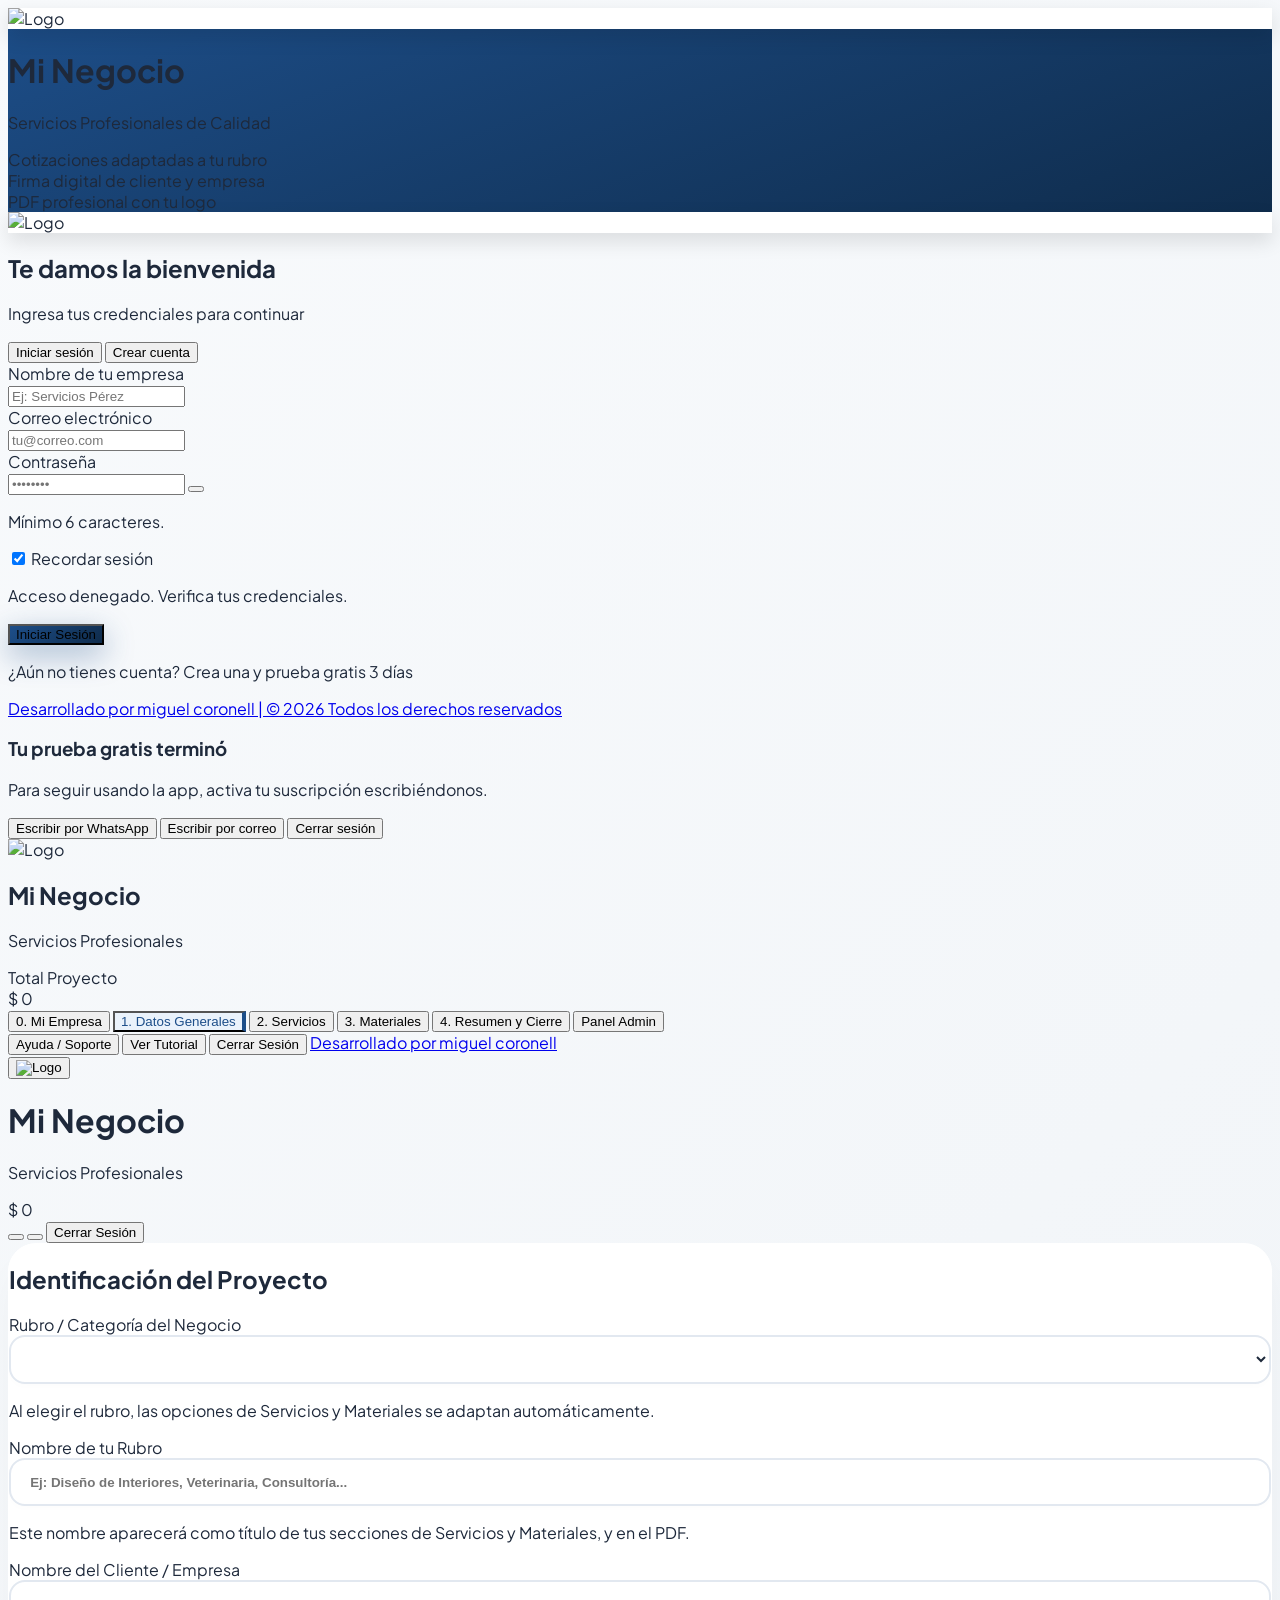
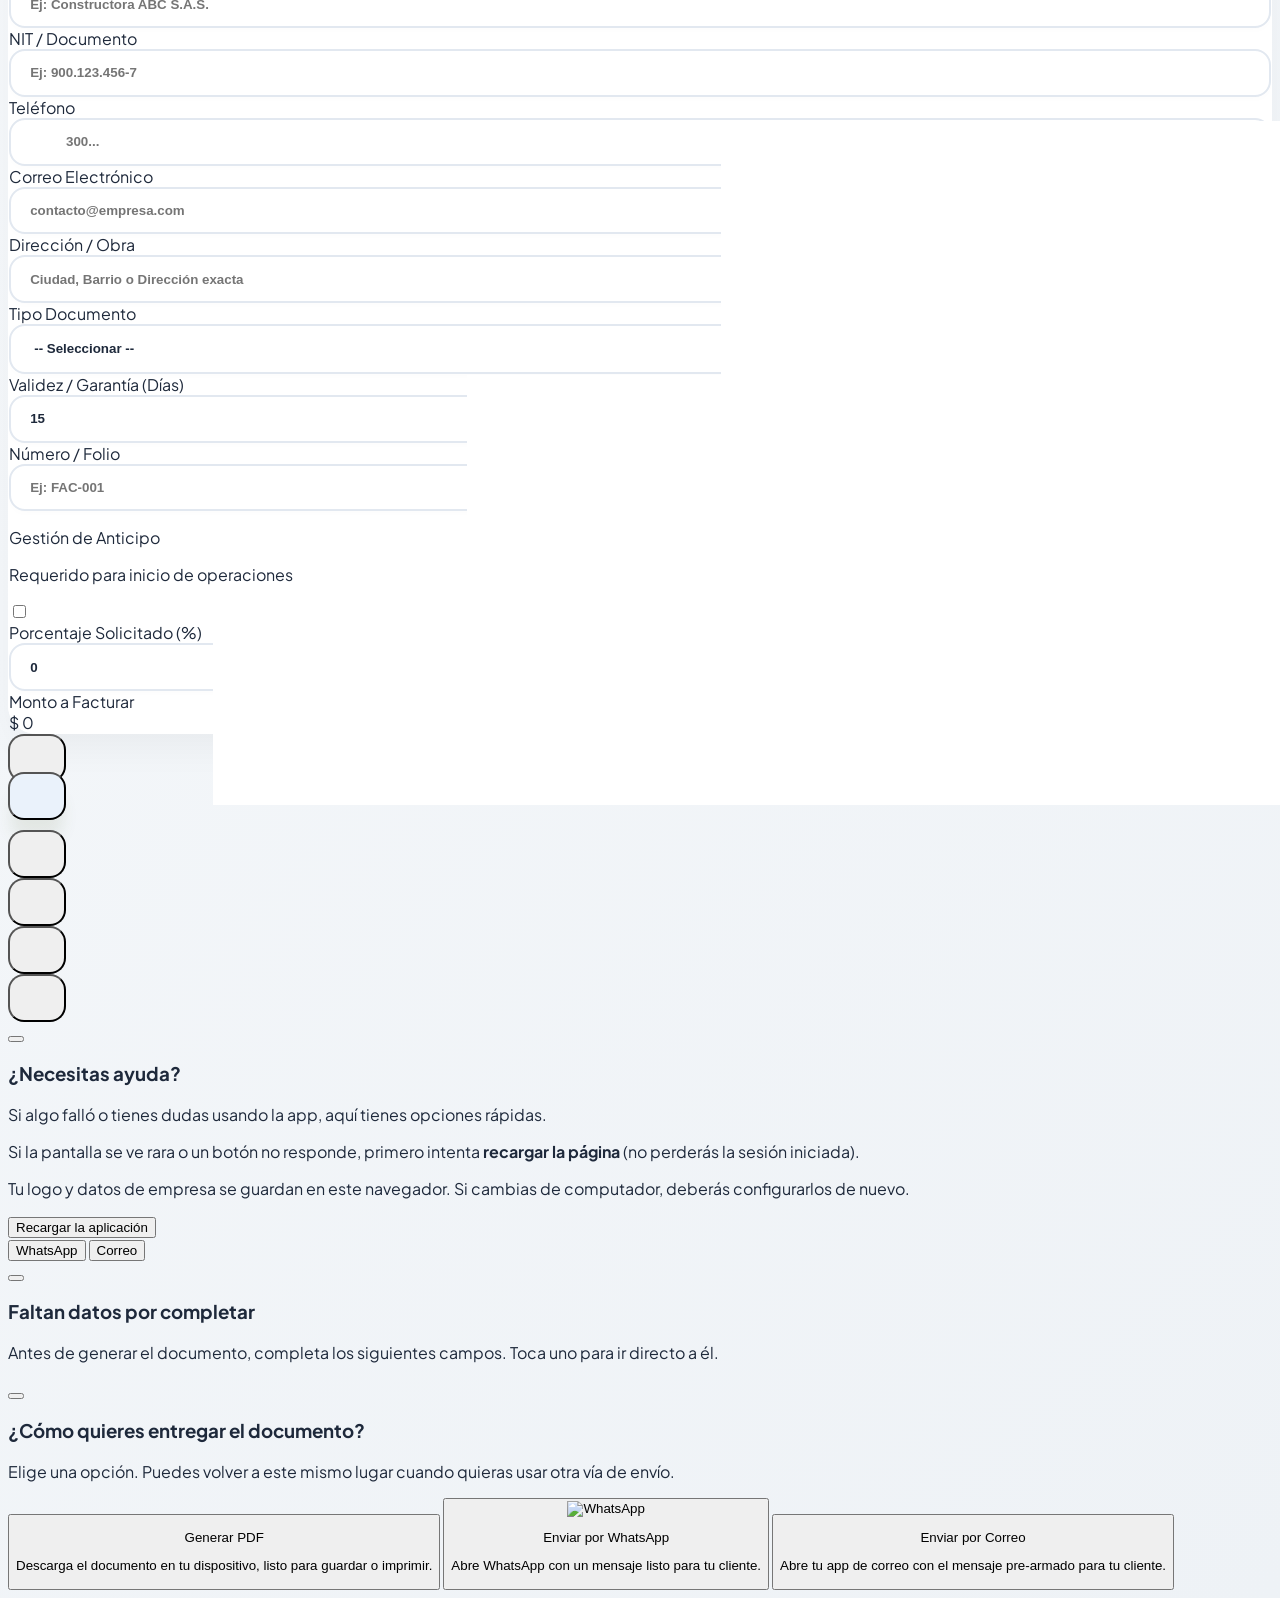
==== commit ce2c986b: "se agrega firebase para login con correo" ====
--- a/app/app.html
+++ b/app/app.html
@@ -45,12 +45,15 @@
 
 <!-- LOGIN -->
 <div id="login-container" class="fixed inset-0 z-[200] flex items-center justify-center bg-slate-900/95 backdrop-blur-2xl p-4">
-    <div class="w-full max-w-4xl grid grid-cols-1 lg:grid-cols-2 rounded-[2.5rem] overflow-hidden shadow-[0_30px_80px_rgba(0,0,0,0.4)]">
+    <div class="w-full max-w-4xl grid grid-cols-1 lg:grid-cols-2 rounded-[2.5rem] overflow-hidden shadow-[0_30px_80px_rgba(0,0,0,0.4)] max-h-[95vh] overflow-y-auto lg:overflow-visible">
 
         <!-- PANEL IZQUIERDO: MARCA (solo desktop) -->
-        <div class="hidden lg:flex flex-col justify-between relative p-10 text-white overflow-hidden"
+                 <div class="hidden lg:flex flex-col justify-between relative p-10 text-white overflow-hidden"
+
+
              style="background: linear-gradient(160deg, var(--olive) 0%, var(--olive-dark) 100%);">
             <div class="absolute -top-20 -left-20 w-64 h-64 rounded-full blur-3xl opacity-30 login-blob-1" style="background: var(--olive-light);"></div>
+
             <div class="absolute -bottom-24 -right-10 w-72 h-72 rounded-full blur-3xl opacity-20 login-blob-2" style="background: var(--olive-light);"></div>
            
             <div class="relative z-10">
@@ -79,44 +82,62 @@
         </div>
 
         <!-- PANEL DERECHO: FORMULARIO -->
-        <div class="bg-white/95 p-8 sm:p-10 relative">
-            <div class="text-center mb-8 lg:hidden">
-                <div class="login-logo-box w-20 h-20 rounded-3xl flex items-center justify-center mx-auto mb-4 rotate-3 overflow-hidden border-2"
+        <div class="bg-white/95 p-5 sm:p-10 relative">
+            <div class="text-center mb-3 lg:hidden">
+                <div class="login-logo-box w-12 h-12 rounded-2xl flex items-center justify-center mx-auto mb-2 rotate-3 overflow-hidden border-2"
                      style="border-color: var(--olive-soft);">
-                    <img id="logo-mini-login-mobile" src="" alt="Logo" class="logo-mini hidden w-14 h-14 object-contain">
-                    <i data-lucide="shield-check" class="w-10 h-10 text-olive logo-placeholder-icon"></i>
-                </div>
-            </div>
-
-            <h2 class="text-3xl font-black text-slate-800 tracking-tight text-center lg:text-left">Te damos la bienvenida</h2>
-            <p class="text-slate-500 text-sm font-medium mt-2 mb-8 text-center lg:text-left">Ingresa tus credenciales para continuar</p>
-
-            <form id="login-form" class="space-y-5">
-                <div class="space-y-2">
-                    <label class="block text-[10px] font-black text-slate-400 uppercase tracking-[0.2em] ml-2">Usuario</label>
+                    <img id="logo-mini-login-mobile" src="" alt="Logo" class="logo-mini hidden w-8 h-8 object-contain">
+                    <i data-lucide="shield-check" class="w-6 h-6 text-olive logo-placeholder-icon"></i>
+                </div>
+            </div>
+
+            <h2 id="login-titulo" class="text-xl lg:text-3xl font-black text-slate-800 tracking-tight text-center lg:text-left">Te damos la bienvenida</h2>
+            <p id="login-subtitulo" class="text-slate-500 text-xs lg:text-sm font-medium mt-1 mb-4 lg:mb-6 text-center lg:text-left">Ingresa tus credenciales para continuar</p>
+
+            <!-- Selector Iniciar sesión / Crear cuenta -->
+            <div class="grid grid-cols-2 gap-2 bg-slate-100 p-1.5 rounded-2xl mb-4 lg:mb-6">
+                <button type="button" id="tab-login-btn" onclick="cambiarModoAuth('login')" class="py-2.5 rounded-xl font-black text-xs uppercase tracking-wider transition-all bg-white text-olive shadow-sm">Iniciar sesión</button>
+                <button type="button" id="tab-registro-btn" onclick="cambiarModoAuth('registro')" class="py-2.5 rounded-xl font-black text-xs uppercase tracking-wider transition-all text-slate-400">Crear cuenta</button>
+            </div>
+
+            <form id="login-form" class="space-y-3 lg:space-y-5">
+
+                <!-- Solo visible en modo "Crear cuenta" -->
+                <div class="space-y-1.5 hidden" id="campo-nombre-empresa-registro">
+                    <label class="block text-[10px] font-black text-slate-400 uppercase tracking-[0.2em] ml-2">Nombre de tu empresa</label>
                     <div class="relative group/input">
-                        <i data-lucide="user" class="absolute left-4 top-1/2 -translate-y-1/2 w-5 h-5 text-slate-400 transition-colors login-icon-focus"></i>
-                        <input type="text" id="user-input" placeholder="Usuario" required
-                               autocapitalize="off" autocorrect="off" autocomplete="off" spellcheck="false"
-                               class="w-full pl-12 pr-5 py-4 bg-slate-100/50 border-2 border-slate-200 rounded-2xl outline-none transition-all placeholder:text-slate-400 text-slate-700 login-input">
-                    </div>
-                </div>
-
-                <div class="space-y-2">
+                        <i data-lucide="building-2" class="absolute left-4 top-1/2 -translate-y-1/2 w-5 h-5 text-slate-400 transition-colors login-icon-focus"></i>
+                        <input type="text" id="empresa-registro-input" placeholder="Ej: Servicios Pérez"
+                               class="w-full pl-12 pr-5 py-3 lg:py-4 bg-slate-100/50 border-2 border-slate-200 rounded-2xl outline-none transition-all placeholder:text-slate-400 text-slate-700 login-input">
+                    </div>
+                </div>
+
+                <div class="space-y-1.5">
+                    <label class="block text-[10px] font-black text-slate-400 uppercase tracking-[0.2em] ml-2">Correo electrónico</label>
+                    <div class="relative group/input">
+                        <i data-lucide="mail" class="absolute left-4 top-1/2 -translate-y-1/2 w-5 h-5 text-slate-400 transition-colors login-icon-focus"></i>
+                        <input type="email" id="user-input" placeholder="tu@correo.com" required
+                               autocapitalize="off" autocorrect="off" autocomplete="username" spellcheck="false"
+                               class="w-full pl-12 pr-5 py-3 lg:py-4 bg-slate-100/50 border-2 border-slate-200 rounded-2xl outline-none transition-all placeholder:text-slate-400 text-slate-700 login-input">
+                    </div>
+                </div>
+
+                <div class="space-y-1.5">
                     <label class="block text-[10px] font-black text-slate-400 uppercase tracking-[0.2em] ml-2">Contraseña</label>
                     <div class="relative group/input">
                         <i data-lucide="key-round" class="absolute left-4 top-1/2 -translate-y-1/2 w-5 h-5 text-slate-400 transition-colors login-icon-focus"></i>
-                        <input type="password" id="pass-input" placeholder="••••••••" required
-                               class="w-full pl-12 pr-12 py-4 bg-slate-100/50 border-2 border-slate-200 rounded-2xl outline-none transition-all placeholder:text-slate-400 text-slate-700 login-input">
+                        <input type="password" id="pass-input" placeholder="••••••••" required autocomplete="current-password"
+                               class="w-full pl-12 pr-12 py-3 lg:py-4 bg-slate-100/50 border-2 border-slate-200 rounded-2xl outline-none transition-all placeholder:text-slate-400 text-slate-700 login-input">
                         <button type="button" onclick="togglePassword()" class="absolute right-4 top-1/2 -translate-y-1/2 text-slate-400 hover:text-slate-600">
                             <i data-lucide="eye" id="icon-toggle-pass" class="w-5 h-5"></i>
                         </button>
                     </div>
-                </div>
-
-                <div class="flex items-center justify-between px-1">
+                    <p class="text-[10px] font-bold text-slate-400 ml-2 hidden" id="hint-pass-registro">Mínimo 6 caracteres.</p>
+                </div>
+
+                <div class="flex items-center justify-between px-1" id="fila-recordar-sesion">
                     <label class="flex items-center gap-2 text-xs font-bold text-slate-500 cursor-pointer">
-                        <input type="checkbox" id="recordar-sesion" class="w-4 h-4 rounded accent-[var(--olive)]">
+                        <input type="checkbox" id="recordar-sesion" class="w-4 h-4 rounded accent-[var(--olive)]" checked>
                         Recordar sesión
                     </label>
                 </div>
@@ -124,27 +145,46 @@
                 <div id="login-error" class="hidden animate-in fade-in zoom-in duration-300">
                     <div class="flex items-center gap-3 bg-red-50 border border-red-100 text-red-600 p-4 rounded-2xl">
                         <i data-lucide="alert-circle" class="w-5 h-5 shrink-0"></i>
-                        <p class="text-[11px] font-bold leading-tight uppercase">Acceso denegado. Verifica tus credenciales.</p>
-                    </div>
-                </div>
-
-                <button type="submit" class="login-submit-btn relative w-full py-4 text-white font-black rounded-2xl active:scale-[0.98] transition-all flex items-center justify-center gap-3 group/btn overflow-hidden">
-                    <span class="relative z-10 uppercase tracking-widest text-xs">Iniciar Sesión</span>
+                        <p id="login-error-msg" class="text-[11px] font-bold leading-tight uppercase">Acceso denegado. Verifica tus credenciales.</p>
+                    </div>
+                </div>
+
+                <button type="submit" id="login-submit-btn" class="login-submit-btn relative w-full py-3 lg:py-4 text-white font-black rounded-2xl active:scale-[0.98] transition-all flex items-center justify-center gap-3 group/btn overflow-hidden">
+                    <span class="relative z-10 uppercase tracking-widest text-xs" id="login-submit-texto">Iniciar Sesión</span>
                     <i data-lucide="arrow-right" class="relative z-10 w-4 h-4 group-hover/btn:translate-x-1 transition-transform"></i>
                     <div class="absolute inset-0 bg-gradient-to-r from-transparent via-white/10 to-transparent -translate-x-full group-hover/btn:animate-[shimmer_1.5s_infinite]"></div>
                 </button>
 
-                <div class="bg-olive-soft border-2 border-dashed border-olive/30 rounded-2xl p-3 mt-2 text-center">
-                    <p class="text-[10px] font-black text-olive uppercase tracking-wider">¿Aún no tienes cuenta? Prueba nuestra versión demo</p>
-                    <p class="text-xs font-bold text-slate-600 mt-1">Usuario: <span class="text-olive-dark">admin</span> &nbsp;/&nbsp; Contraseña: <span class="text-olive-dark">admin2026</span></p>
-                </div>
-                
-
-            
-                <a href="https://miguel-coronell.github.io/cv-logistica/" target="_blank" class="block text-center text-[9px] font-bold text-slate-300 hover:text-olive transition-colors">
+                <div class="bg-olive-soft border-2 border-dashed border-olive/30 rounded-2xl p-2 lg:p-3 mt-1 text-center" id="caja-info-auth">
+                    <p class="text-[10px] font-black text-olive uppercase tracking-wider" id="caja-info-auth-texto">¿Aún no tienes cuenta? Crea una y prueba gratis 3 días</p>
+                </div>
+
+                <a href="https://miguel-coronell.github.io/cv-logistica/" target="_blank" class="hidden lg:block text-center text-[9px] font-bold text-slate-300 hover:text-olive transition-colors">
                     Desarrollado por <span class="text-slate-400">miguel coronell | © 2026 Todos los derechos reservados</span>
                 </a>
             </form>
+        </div>
+    </div>
+</div>
+
+<!-- PANTALLA: PRUEBA / SUSCRIPCIÓN VENCIDA -->
+<div id="pantalla-vencido" class="hidden fixed inset-0 z-[250] flex items-center justify-center bg-slate-900/95 backdrop-blur-2xl p-4">
+    <div class="bg-white w-full max-w-md rounded-[2rem] shadow-2xl p-8 text-center">
+        <div class="w-16 h-16 rounded-2xl flex items-center justify-center mb-5 bg-red-50 mx-auto">
+            <i data-lucide="clock-alert" class="w-8 h-8 text-red-500"></i>
+        </div>
+        <h3 class="text-2xl font-black text-slate-800 mb-2" id="vencido-titulo">Tu prueba gratis terminó</h3>
+        <p class="text-sm text-slate-500 font-medium mb-6" id="vencido-texto">Para seguir usando la app, activa tu suscripción escribiéndonos.</p>
+        <div class="grid grid-cols-1 gap-3">
+            <button onclick="contactarSoportePorWhatsApp()" class="py-3.5 bg-[#25D366] hover:bg-[#20b858] text-white font-black rounded-xl flex items-center justify-center gap-2 text-xs uppercase transition-all">
+                <i data-lucide="message-circle" class="w-4 h-4"></i> Escribir por WhatsApp
+            </button>
+            <button onclick="contactarSoportePorEmail()" class="py-3.5 bg-slate-800 hover:bg-slate-700 text-white font-black rounded-xl flex items-center justify-center gap-2 text-xs uppercase transition-all">
+                <i data-lucide="mail" class="w-4 h-4"></i> Escribir por correo
+            </button>
+            <button onclick="cerrarSesion()" class="py-3 text-slate-400 hover:text-slate-600 font-bold text-xs uppercase transition-all">
+                Cerrar sesión
+            </button>
         </div>
     </div>
 </div>
@@ -171,6 +211,8 @@
             <span class="block text-xs font-bold text-slate-400 uppercase">Total Proyecto</span>
             <div id="sideTotal" class="text-2xl font-black text-slate-900">$ 0</div>
         </div>
+
+        <div id="badge-estado-cuenta" class="hidden mt-3 rounded-2xl px-4 py-2.5 text-center"></div>
     </div>
 
     <nav class="flex-1 overflow-y-auto p-4 space-y-2" id="desktop-nav">
@@ -179,6 +221,7 @@
         <button onclick="nav('mo', this)" class="w-full flex items-center gap-4 px-4 py-3 rounded-xl text-slate-500 hover:bg-olive/5 hover:text-olive transition-all font-bold tab-btn-desktop"><i data-lucide="cog"></i> 2. Servicios</button>
         <button onclick="nav('mat', this)" class="w-full flex items-center gap-4 px-4 py-3 rounded-xl text-slate-500 hover:bg-olive/5 hover:text-olive transition-all font-bold tab-btn-desktop"><i data-lucide="package"></i> 3. Materiales</button>
         <button onclick="nav('pdf', this)" class="w-full flex items-center gap-4 px-4 py-3 rounded-xl text-slate-500 hover:bg-olive/5 hover:text-olive transition-all font-bold tab-btn-desktop"><i data-lucide="file-check"></i> 4. Resumen y Cierre</button>
+        <button onclick="nav('admin', this)" id="tab-btn-admin-desktop" class="hidden w-full flex items-center gap-4 px-4 py-3 rounded-xl text-slate-500 hover:bg-olive/5 hover:text-olive transition-all font-bold tab-btn-desktop"><i data-lucide="shield-check"></i> Panel Admin</button>
     </nav>
 <!-- PIE DEL SIDEBAR: SOPORTE Y CERRAR SESIÓN (solo escritorio) -->
     
@@ -602,6 +645,40 @@
             </div>
         </section>
 
+        <!-- PANEL DE ADMINISTRACIÓN (solo visible para el/los administradores) -->
+        <section id="sec-admin" class="app-section">
+            <div class="glass-card p-6">
+                <div class="flex items-center justify-between mb-2 flex-wrap gap-3">
+                    <div>
+                        <h2 class="text-xl font-black text-slate-800 flex items-center gap-2"><i data-lucide="shield-check" class="w-5 h-5 text-olive"></i> Panel de Administración</h2>
+                        <p class="text-xs font-medium text-slate-500 mt-1">Cuentas registradas, estado de prueba y pagos.</p>
+                    </div>
+                    <button onclick="cargarPanelAdmin()" class="flex items-center gap-2 bg-slate-100 hover:bg-slate-200 text-slate-600 font-bold text-xs uppercase px-4 py-2.5 rounded-xl transition-all">
+                        <i data-lucide="refresh-cw" class="w-4 h-4"></i> Actualizar
+                    </button>
+                </div>
+
+                <div id="admin-resumen" class="grid grid-cols-3 gap-3 my-5"></div>
+
+                <div id="admin-cargando" class="text-center py-10 text-slate-400 font-bold text-sm">Cargando usuarios…</div>
+
+                <div class="overflow-x-auto -mx-2">
+                    <table class="w-full text-sm min-w-[640px]">
+                        <thead>
+                            <tr class="text-left text-[10px] font-black text-slate-400 uppercase tracking-wider border-b border-slate-100">
+                                <th class="px-2 py-3">Empresa / Email</th>
+                                <th class="px-2 py-3">Estado</th>
+                                <th class="px-2 py-3">Vence</th>
+                                <th class="px-2 py-3">Días</th>
+                                <th class="px-2 py-3 text-right">Acciones</th>
+                            </tr>
+                        </thead>
+                        <tbody id="admin-tabla-usuarios"></tbody>
+                    </table>
+                </div>
+            </div>
+        </section>
+
     </div>
 </main>
     <nav id="mobile-nav" class="hidden lg:hidden fixed bottom-0 left-0 right-0 bg-white/90 backdrop-blur-2xl border-t border-slate-100 px-4 py-3 pb-6 flex justify-start items-center gap-2 overflow-x-auto z-[100] shadow-[0_-10px_40px_rgba(0,0,0,0.05)]">
@@ -610,6 +687,7 @@
     <button onclick="nav('mo', this)" class="tab-btn"><i data-lucide="cog"></i></button>
     <button onclick="nav('mat', this)" class="tab-btn"><i data-lucide="package"></i></button>
     <button onclick="nav('pdf', this)" class="tab-btn"><i data-lucide="file-check"></i></button>
+    <button onclick="nav('admin', this)" id="tab-btn-admin-movil" class="hidden tab-btn"><i data-lucide="shield-check"></i></button>
 </nav>
 
 <!-- MODAL DE SOPORTE / AYUDA -->
@@ -713,6 +791,123 @@
 <div id="tour-wrapper"></div>
 
 
-<script src="app.js"></script>
+<!-- ============================================================= -->
+<!-- FIREBASE: Autenticación + Base de datos de usuarios/prueba    -->
+<!-- ============================================================= -->
+<script type="module">
+    import { initializeApp } from "https://www.gstatic.com/firebasejs/10.12.2/firebase-app.js";
+    import {
+        getAuth, createUserWithEmailAndPassword, signInWithEmailAndPassword,
+        signOut, onAuthStateChanged, setPersistence,
+        browserLocalPersistence, browserSessionPersistence
+    } from "https://www.gstatic.com/firebasejs/10.12.2/firebase-auth.js";
+    import {
+        getFirestore, doc, setDoc, getDoc, updateDoc,
+        collection, getDocs
+    } from "https://www.gstatic.com/firebasejs/10.12.2/firebase-firestore.js";
+
+    // --- Configuración de tu proyecto Firebase ---
+    const firebaseConfig = {
+        apiKey: "AIzaSyCCYBI_Ts3xkg-b8G_VrEPG0DfZLXP6d8c",
+        authDomain: "gestor-pro-9ec3c.firebaseapp.com",
+        projectId: "gestor-pro-9ec3c",
+        storageBucket: "gestor-pro-9ec3c.firebasestorage.app",
+        messagingSenderId: "823129830865",
+        appId: "1:823129830865:web:5ee22a64fd05b2e75b1cf0"
+    };
+
+    // --- Configuración del negocio ---
+    const DIAS_PRUEBA = 3;      // duración de la prueba gratis
+    const DIAS_PAGO = 30;       // días que se suman al marcar "Pagó"
+    // IMPORTANTE: reemplaza este correo por el que vos vas a usar para entrar como administrador.
+    // Podés agregar más de uno separados por coma.
+    const ADMIN_EMAILS = ["miguelcoronell94@gmail.com"];
+
+    const app = initializeApp(firebaseConfig);
+    const auth = getAuth(app);
+    const db = getFirestore(app);
+
+    function calcularFechaFutura(dias) {
+        const f = new Date();
+        f.setDate(f.getDate() + dias);
+        return f.toISOString();
+    }
+
+    async function registrarUsuario(email, password, nombreEmpresa) {
+        const cred = await createUserWithEmailAndPassword(auth, email, password);
+        const emailNorm = email.trim().toLowerCase();
+        const esAdmin = ADMIN_EMAILS.map(e => e.toLowerCase()).includes(emailNorm);
+        await setDoc(doc(db, "usuarios", cred.user.uid), {
+            email: emailNorm,
+            nombreEmpresa: (nombreEmpresa || "").trim(),
+            estado: esAdmin ? "activo" : "prueba",
+            esAdmin: esAdmin,
+            fechaRegistro: new Date().toISOString(),
+            fechaVencimiento: esAdmin ? null : calcularFechaFutura(DIAS_PRUEBA)
+        });
+        return cred.user;
+    }
+
+    async function iniciarSesion(email, password, recordar) {
+        await setPersistence(auth, recordar ? browserLocalPersistence : browserSessionPersistence);
+        const cred = await signInWithEmailAndPassword(auth, email, password);
+        return cred.user;
+    }
+
+    async function cerrarSesionFirebase() {
+        await signOut(auth);
+    }
+
+    async function obtenerPerfilUsuario(uid) {
+        const snap = await getDoc(doc(db, "usuarios", uid));
+        return snap.exists() ? snap.data() : null;
+    }
+
+    async function listarUsuarios() {
+        const snap = await getDocs(collection(db, "usuarios"));
+        const lista = [];
+        snap.forEach(d => lista.push({ id: d.id, ...d.data() }));
+        // Ordena: primero los que vencen antes
+        lista.sort((a, b) => {
+            const fa = a.fechaVencimiento ? new Date(a.fechaVencimiento).getTime() : Infinity;
+            const fb = b.fechaVencimiento ? new Date(b.fechaVencimiento).getTime() : Infinity;
+            return fa - fb;
+        });
+        return lista;
+    }
+
+    async function marcarPago(uid, dias) {
+        await updateDoc(doc(db, "usuarios", uid), {
+            estado: "activo",
+            fechaVencimiento: calcularFechaFutura(dias || DIAS_PAGO)
+        });
+    }
+
+    async function marcarVencido(uid) {
+        await updateDoc(doc(db, "usuarios", uid), { estado: "vencido" });
+    }
+
+    async function marcarPrueba(uid) {
+        await updateDoc(doc(db, "usuarios", uid), {
+            estado: "prueba",
+            fechaVencimiento: calcularFechaFutura(DIAS_PRUEBA)
+        });
+    }
+
+    // Expone todo para que app.js (script clásico) lo pueda usar
+    window.FB = {
+        DIAS_PRUEBA, DIAS_PAGO,
+        onAuthStateChanged: (cb) => onAuthStateChanged(auth, cb),
+        registrarUsuario, iniciarSesion, cerrarSesionFirebase,
+        obtenerPerfilUsuario, listarUsuarios, marcarPago, marcarVencido, marcarPrueba
+    };
+
+    window.dispatchEvent(new Event('firebase-listo'));
+</script>
+
+
+<script src="app.js" defer></script>
+
+
 </body>
 </html>
--- a/app/app.css
+++ b/app/app.css
@@ -340,6 +340,13 @@
 }
 .item-campo-pendiente:hover { background: #fee2e2; transform: translateX(3px); }
 
+/* ---- Panel de Administración: tabla de usuarios ---- */
+#admin-tabla-usuarios tr:last-child { border-bottom: none; }
+#sec-admin .kpi-card { border-radius: 18px; }
+
+/* ---- Pantalla de prueba / suscripción vencida ---- */
+#pantalla-vencido { animation: tourPopIn 0.3s ease; }
+
 /* ---- Ventana de bienvenida al Tour (mismo formato que tour-popover) ---- */
 .tour-welcome-overlay {
     position: fixed; inset: 0; z-index: 306;
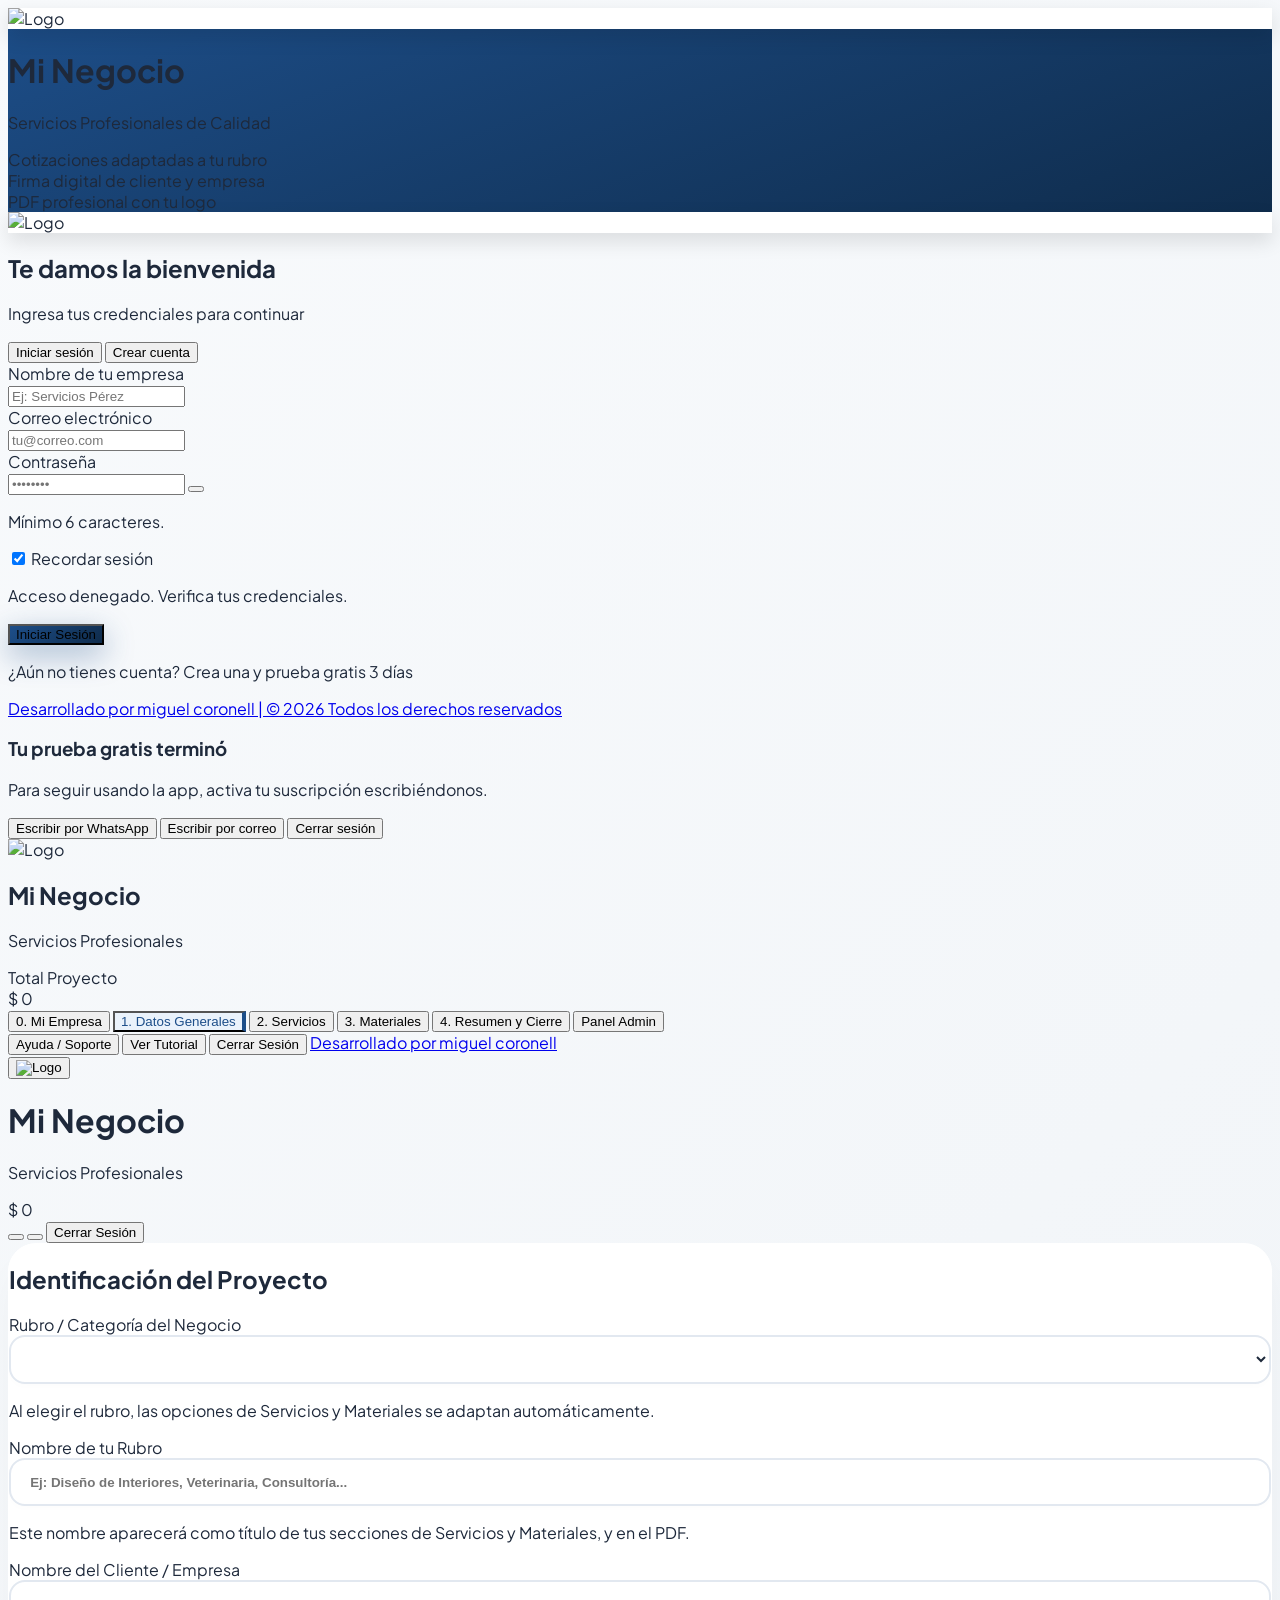
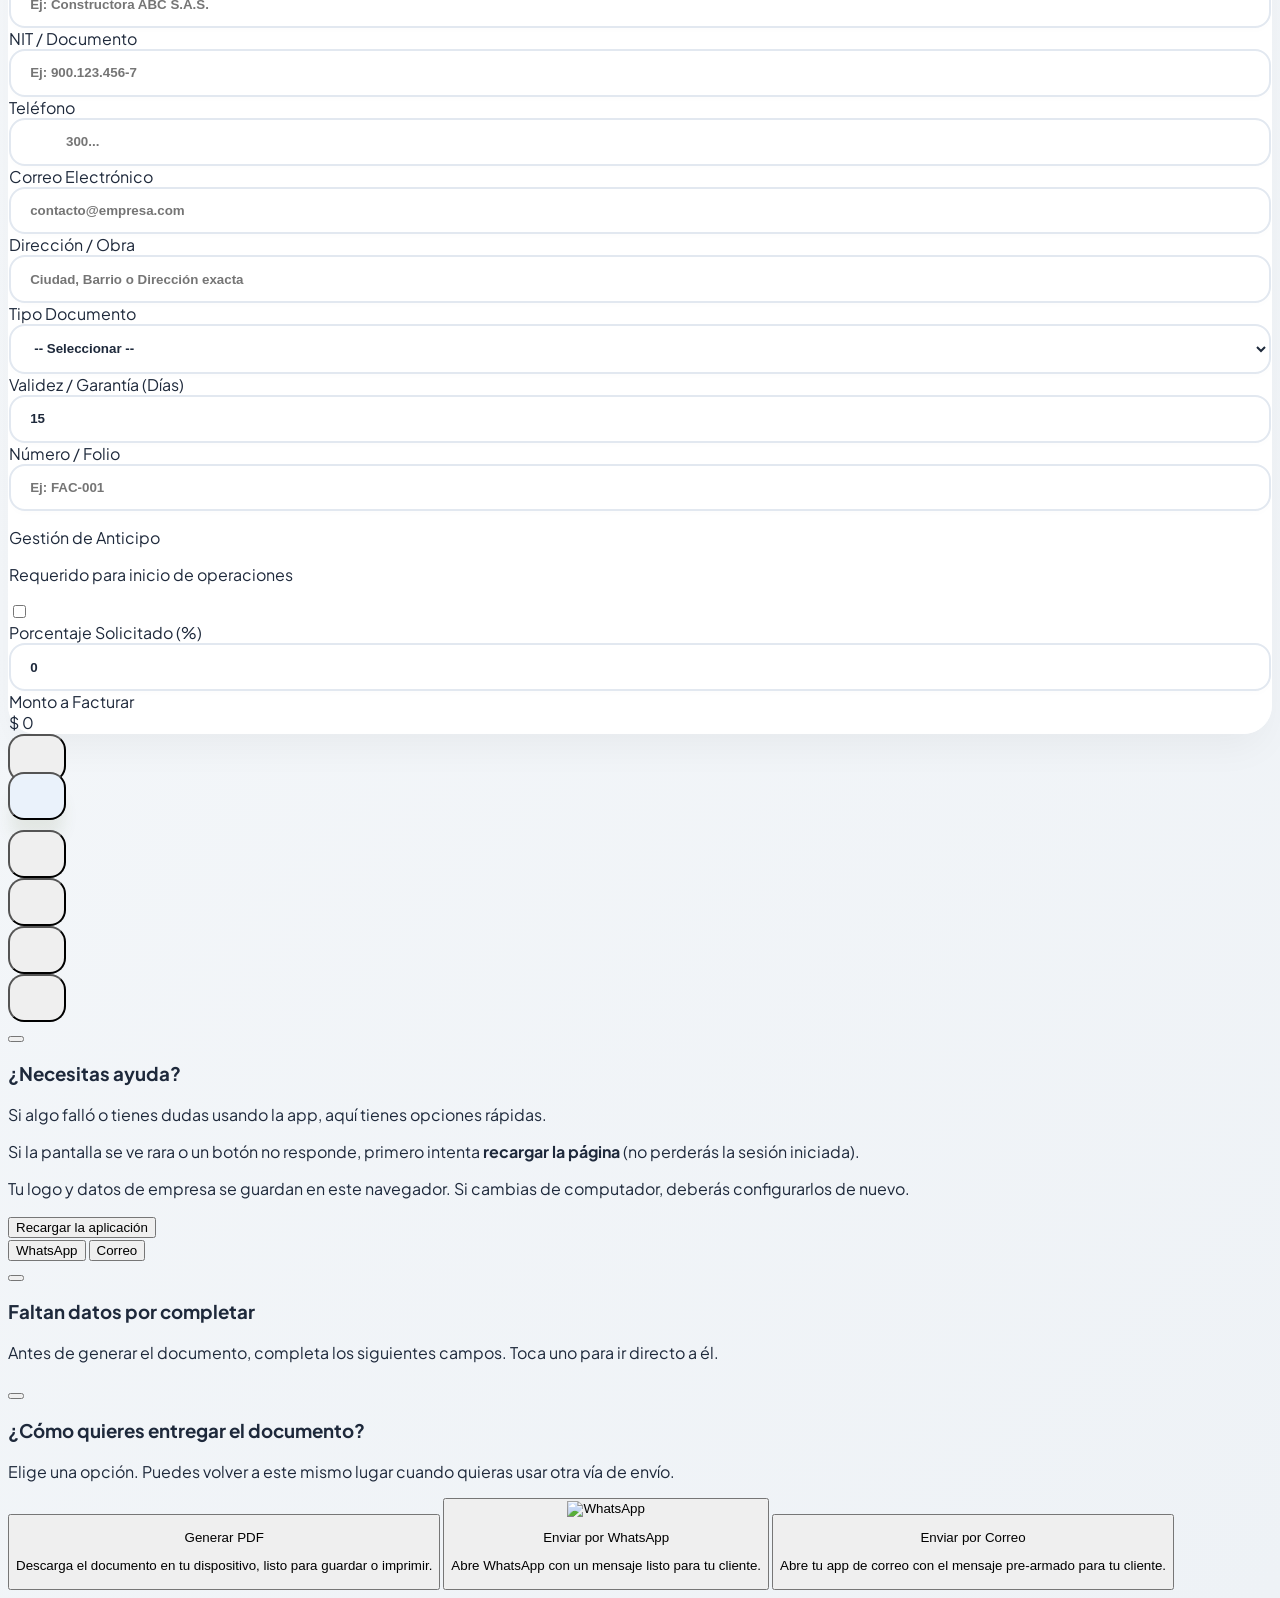
==== commit b1cee5b9: "se crea base de datos en fire base desde cera y se habilita el login" ====
--- a/app/app.html
+++ b/app/app.html
@@ -45,8 +45,7 @@
 
 <!-- LOGIN -->
 <div id="login-container" class="fixed inset-0 z-[200] flex items-center justify-center bg-slate-900/95 backdrop-blur-2xl p-4">
-    <div class="w-full max-w-4xl grid grid-cols-1 lg:grid-cols-2 rounded-[2.5rem] overflow-hidden shadow-[0_30px_80px_rgba(0,0,0,0.4)] max-h-[95vh] overflow-y-auto lg:overflow-visible">
-
+<div class="w-full max-w-4xl grid grid-cols-1 lg:grid-cols-2 rounded-[2.5rem] overflow-hidden shadow-[0_30px_80px_rgba(0,0,0,0.4)] max-h-[95vh] overflow-y-auto lg:overflow-y-visible">
         <!-- PANEL IZQUIERDO: MARCA (solo desktop) -->
                  <div class="hidden lg:flex flex-col justify-between relative p-10 text-white overflow-hidden"
 
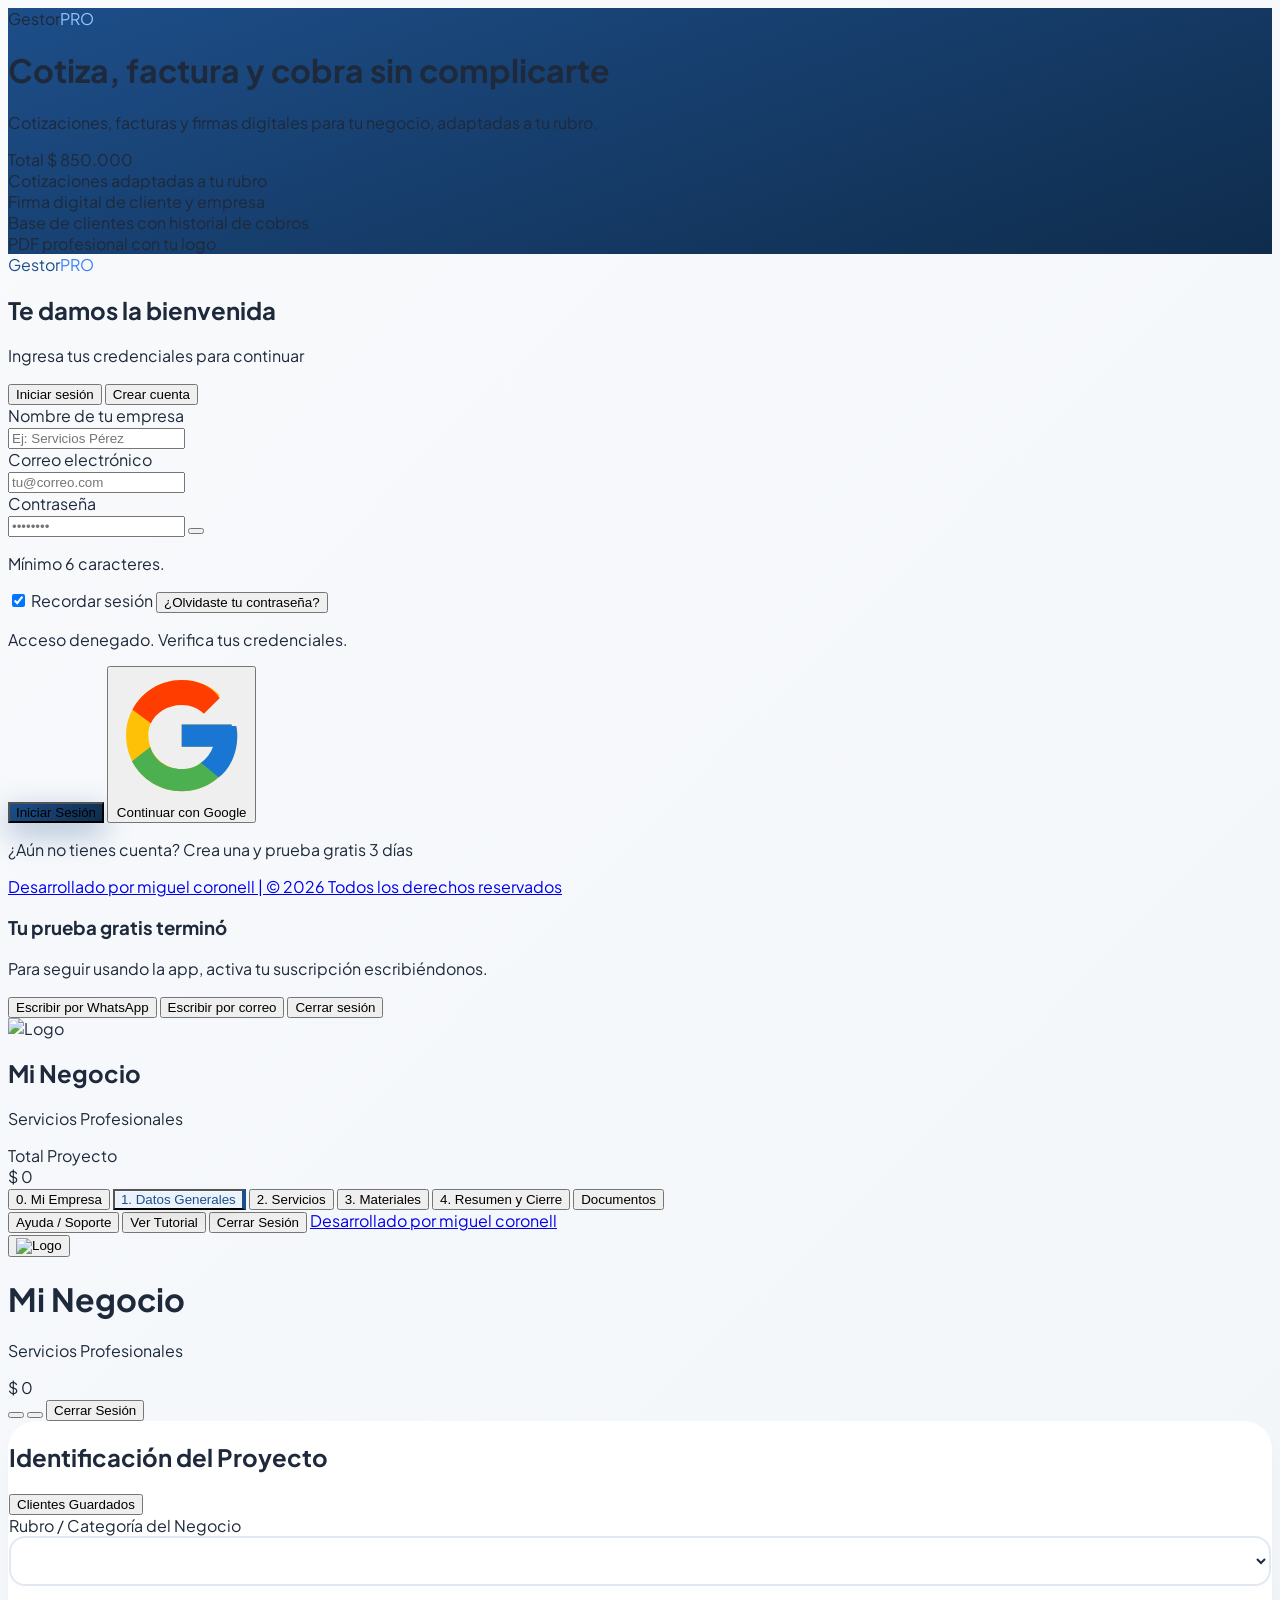
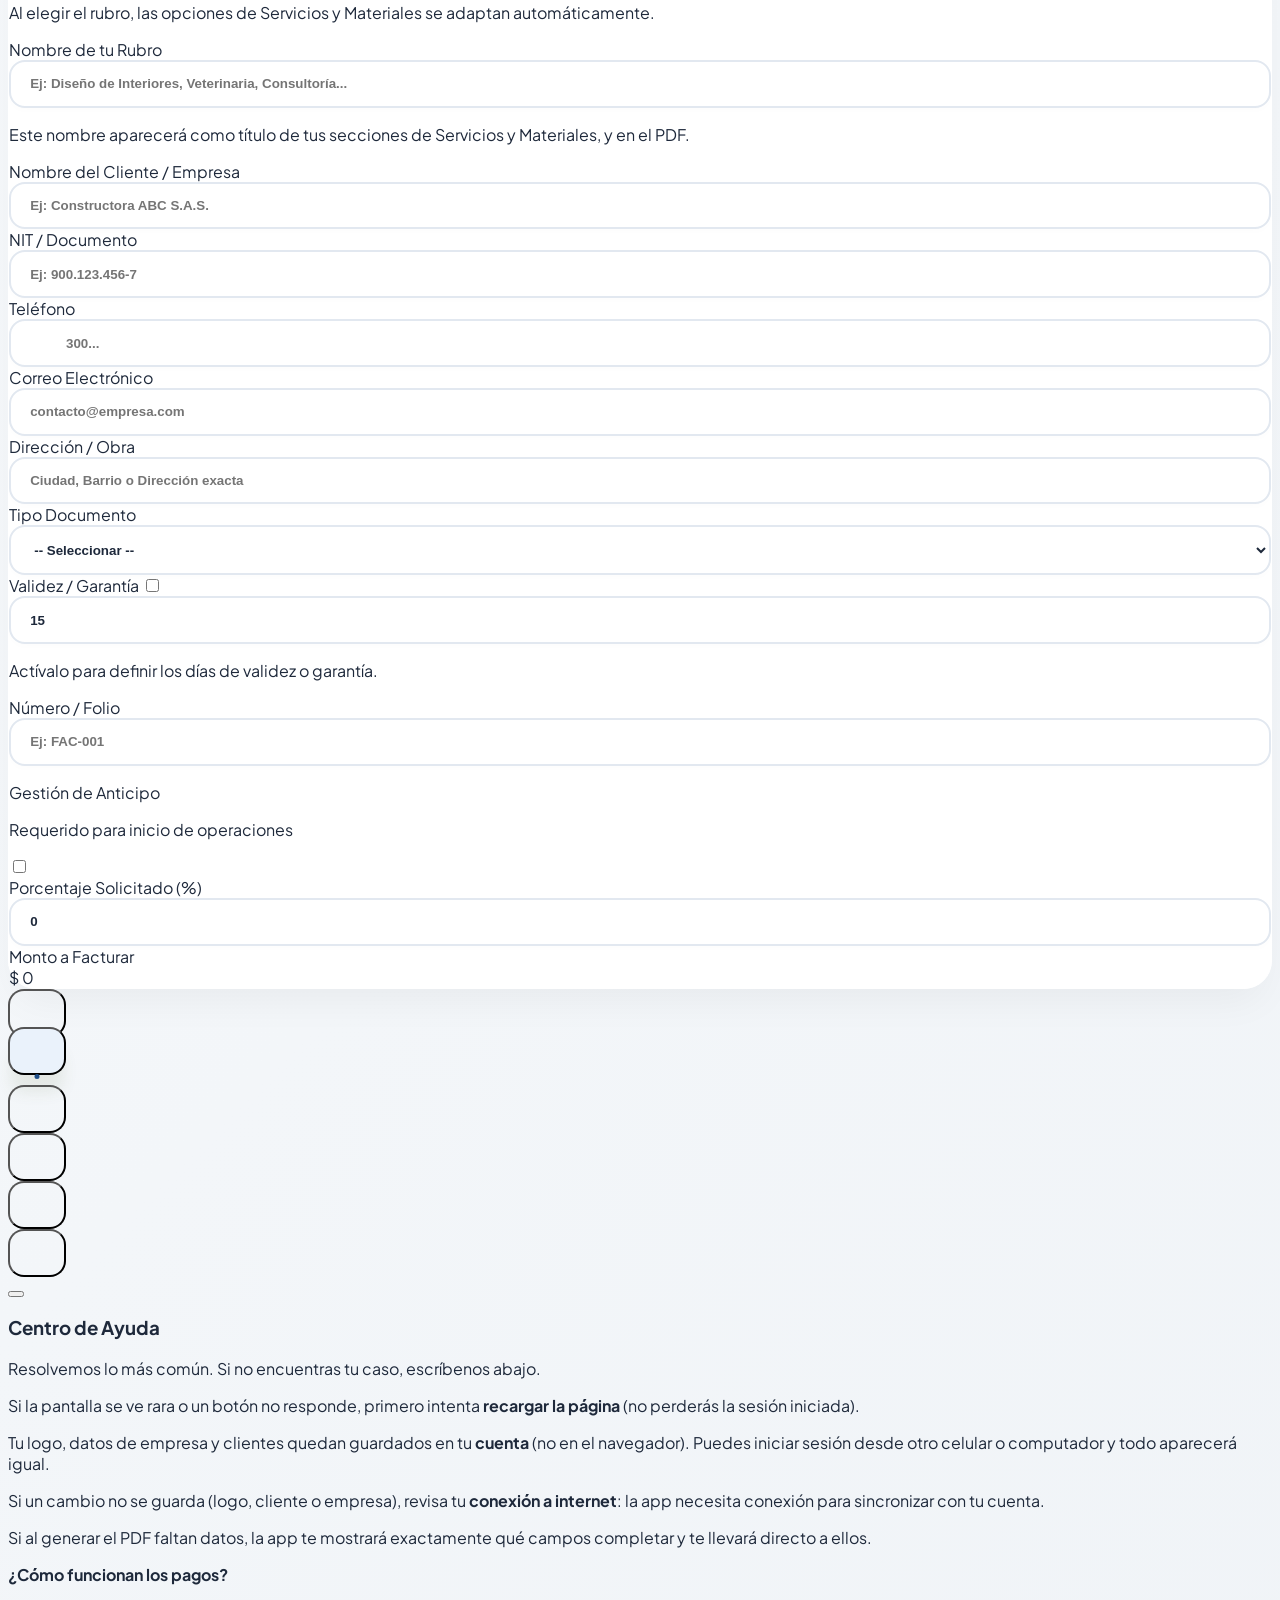
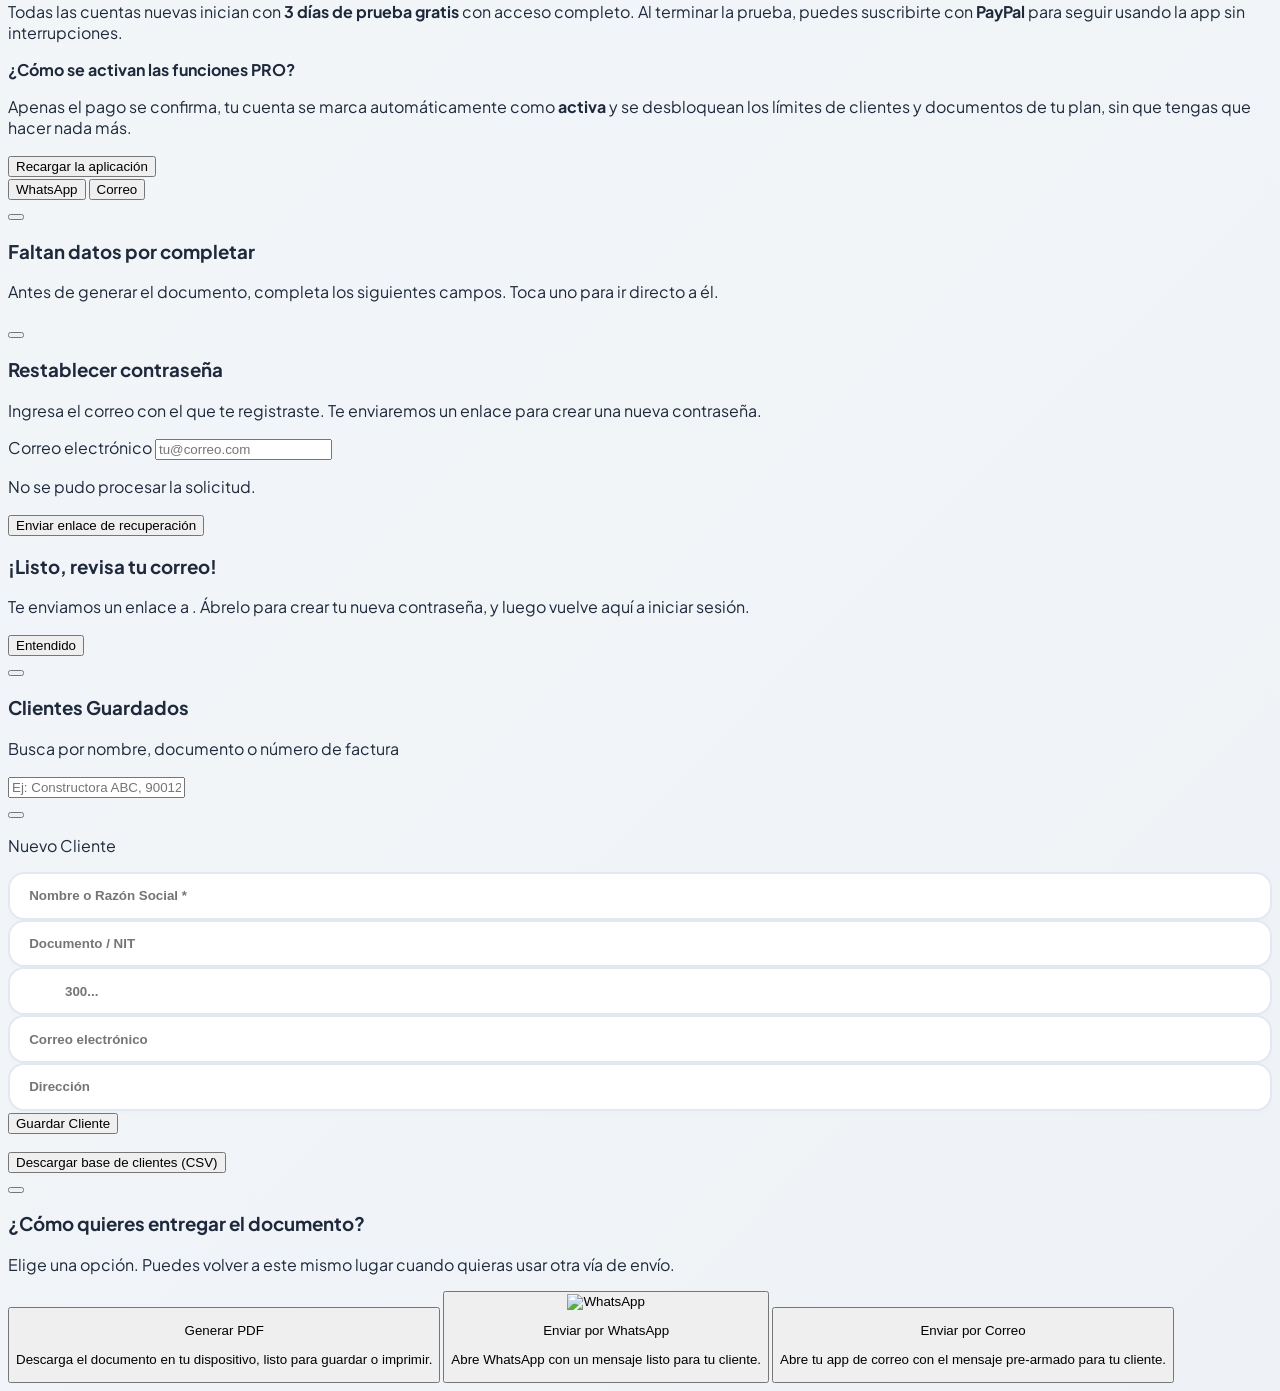
==== commit 91c99378: "se agrega inicio de seccion por google y estadisticas de historial de documentos" ====
--- a/app/app.html
+++ b/app/app.html
@@ -46,25 +46,44 @@
 <!-- LOGIN -->
 <div id="login-container" class="fixed inset-0 z-[200] flex items-center justify-center bg-slate-900/95 backdrop-blur-2xl p-4">
 <div class="w-full max-w-4xl grid grid-cols-1 lg:grid-cols-2 rounded-[2.5rem] overflow-hidden shadow-[0_30px_80px_rgba(0,0,0,0.4)] max-h-[95vh] overflow-y-auto lg:overflow-y-visible">
-        <!-- PANEL IZQUIERDO: MARCA (solo desktop) -->
-                 <div class="hidden lg:flex flex-col justify-between relative p-10 text-white overflow-hidden"
-
-
-             style="background: linear-gradient(160deg, var(--olive) 0%, var(--olive-dark) 100%);">
-            <div class="absolute -top-20 -left-20 w-64 h-64 rounded-full blur-3xl opacity-30 login-blob-1" style="background: var(--olive-light);"></div>
-
-            <div class="absolute -bottom-24 -right-10 w-72 h-72 rounded-full blur-3xl opacity-20 login-blob-2" style="background: var(--olive-light);"></div>
-           
+        <!-- PANEL IZQUIERDO: MARCA FIJA DE GESTOR PRO (solo desktop) -->
+        <!-- IMPORTANTE: este panel es 100% institucional, nunca debe pintarse con el logo/nombre del usuario -->
+        <div class="hidden lg:flex flex-col justify-center gap-8 relative p-10 text-white overflow-hidden"
+             style="background: linear-gradient(160deg, #1D4E89 0%, #0F2C4C 100%);">
+            <div class="absolute -top-20 -left-20 w-64 h-64 rounded-full blur-3xl opacity-30 login-blob-1" style="background: #3B82F6;"></div>
+            <div class="absolute -bottom-24 -right-10 w-72 h-72 rounded-full blur-3xl opacity-20 login-blob-2" style="background: #3B82F6;"></div>
+
+            <!-- Logo tipo landing: icono + wordmark GestorPRO -->
+            <div class="relative z-10 flex items-center gap-3">
+                <div class="w-11 h-11 rounded-2xl flex items-center justify-center shrink-0 shadow-lg" style="background: linear-gradient(135deg, #3B82F6, #1D4E89);">
+                    <i data-lucide="file-pen-line" class="w-5 h-5 text-white"></i>
+                </div>
+                <span class="text-2xl font-black tracking-tight">Gestor<span style="color:#93C5FD;">PRO</span></span>
+            </div>
+
             <div class="relative z-10">
-                <div class="login-logo-box w-16 h-16 rounded-2xl flex items-center justify-center mb-8 overflow-hidden">
-                    <img id="logo-mini-login" src="" alt="Logo" class="logo-mini hidden w-12 h-12 object-contain">
-                    <i data-lucide="briefcase-business" class="w-8 h-8 text-olive logo-placeholder-icon"></i>
-                </div>
-                <h1 class="text-3xl font-black leading-tight mb-3 marca-nombre">Mi Negocio</h1>
-                <p class="text-sm font-medium opacity-80 marca-slogan">Servicios Profesionales de Calidad</p>
-            </div>
-
-            <div class="relative z-10 space-y-4">
+                <h1 class="text-3xl font-black leading-tight mb-3">Cotiza, factura y cobra sin complicarte</h1>
+                <p class="text-sm font-medium opacity-80 max-w-xs">Cotizaciones, facturas y firmas digitales para tu negocio, adaptadas a tu rubro.</p>
+            </div>
+
+            <!-- Mockup visual: mini documento con firma, para no dejar espacio vacío -->
+            <div class="relative z-10 bg-white/10 border border-white/15 rounded-3xl p-5 backdrop-blur-sm max-w-xs">
+                <div class="flex items-center justify-between mb-4">
+                    <div class="h-2.5 w-20 bg-white/40 rounded-full"></div>
+                    <div class="h-6 w-6 rounded-full bg-white/20"></div>
+                </div>
+                <div class="space-y-2 mb-4">
+                    <div class="h-2 w-full bg-white/20 rounded-full"></div>
+                    <div class="h-2 w-4/5 bg-white/20 rounded-full"></div>
+                    <div class="h-2 w-3/5 bg-white/20 rounded-full"></div>
+                </div>
+                <div class="flex items-center justify-between pt-3 border-t border-white/15">
+                    <span class="text-[10px] font-black uppercase tracking-widest opacity-70">Total</span>
+                    <span class="text-lg font-black">$ 850.000</span>
+                </div>
+            </div>
+
+            <div class="relative z-10 space-y-3">
                 <div class="flex items-center gap-3">
                     <div class="bg-white/10 p-2 rounded-xl border border-white/10"><i data-lucide="layout-grid" class="w-4 h-4"></i></div>
                     <span class="text-xs font-bold opacity-90">Cotizaciones adaptadas a tu rubro</span>
@@ -74,6 +93,10 @@
                     <span class="text-xs font-bold opacity-90">Firma digital de cliente y empresa</span>
                 </div>
                 <div class="flex items-center gap-3">
+                    <div class="bg-white/10 p-2 rounded-xl border border-white/10"><i data-lucide="users" class="w-4 h-4"></i></div>
+                    <span class="text-xs font-bold opacity-90">Base de clientes con historial de cobros</span>
+                </div>
+                <div class="flex items-center gap-3">
                     <div class="bg-white/10 p-2 rounded-xl border border-white/10"><i data-lucide="file-check-2" class="w-4 h-4"></i></div>
                     <span class="text-xs font-bold opacity-90">PDF profesional con tu logo</span>
                 </div>
@@ -81,25 +104,26 @@
         </div>
 
         <!-- PANEL DERECHO: FORMULARIO -->
-        <div class="bg-white/95 p-5 sm:p-10 relative">
+        <div class="bg-white/95 p-5 sm:p-8 relative">
             <div class="text-center mb-3 lg:hidden">
-                <div class="login-logo-box w-12 h-12 rounded-2xl flex items-center justify-center mx-auto mb-2 rotate-3 overflow-hidden border-2"
-                     style="border-color: var(--olive-soft);">
-                    <img id="logo-mini-login-mobile" src="" alt="Logo" class="logo-mini hidden w-8 h-8 object-contain">
-                    <i data-lucide="shield-check" class="w-6 h-6 text-olive logo-placeholder-icon"></i>
-                </div>
-            </div>
-
-            <h2 id="login-titulo" class="text-xl lg:text-3xl font-black text-slate-800 tracking-tight text-center lg:text-left">Te damos la bienvenida</h2>
-            <p id="login-subtitulo" class="text-slate-500 text-xs lg:text-sm font-medium mt-1 mb-4 lg:mb-6 text-center lg:text-left">Ingresa tus credenciales para continuar</p>
+                <div class="w-11 h-11 rounded-2xl flex items-center justify-center mx-auto mb-2 overflow-hidden shadow-lg" style="background: linear-gradient(135deg, #3B82F6, #1D4E89);">
+                    <i data-lucide="file-pen-line" class="w-6 h-6 text-white"></i>
+                </div>
+                <span class="text-base font-black tracking-tight" style="color:#1D4E89;">Gestor<span style="color:#3B82F6;">PRO</span></span>
+            </div>
+
+            <h2 id="login-titulo" class="text-lg lg:text-2xl font-black text-slate-800 tracking-tight text-center lg:text-left">Te damos la bienvenida</h2>
+            <p id="login-subtitulo" class="text-slate-500 text-xs font-medium mt-1 mb-3 lg:mb-4 text-center lg:text-left">Ingresa tus credenciales para continuar</p>
+
+           
 
             <!-- Selector Iniciar sesión / Crear cuenta -->
-            <div class="grid grid-cols-2 gap-2 bg-slate-100 p-1.5 rounded-2xl mb-4 lg:mb-6">
+            <div class="grid grid-cols-2 gap-2 bg-slate-100 p-1.5 rounded-2xl mb-3 lg:mb-4">
                 <button type="button" id="tab-login-btn" onclick="cambiarModoAuth('login')" class="py-2.5 rounded-xl font-black text-xs uppercase tracking-wider transition-all bg-white text-olive shadow-sm">Iniciar sesión</button>
                 <button type="button" id="tab-registro-btn" onclick="cambiarModoAuth('registro')" class="py-2.5 rounded-xl font-black text-xs uppercase tracking-wider transition-all text-slate-400">Crear cuenta</button>
             </div>
 
-            <form id="login-form" class="space-y-3 lg:space-y-5">
+            <form id="login-form" class="space-y-2.5 lg:space-y-3">
 
                 <!-- Solo visible en modo "Crear cuenta" -->
                 <div class="space-y-1.5 hidden" id="campo-nombre-empresa-registro">
@@ -139,6 +163,9 @@
                         <input type="checkbox" id="recordar-sesion" class="w-4 h-4 rounded accent-[var(--olive)]" checked>
                         Recordar sesión
                     </label>
+                    <button type="button" onclick="abrirModalRecuperarPassword()" class="text-xs font-bold text-olive hover:text-olive-dark transition-colors">
+                        ¿Olvidaste tu contraseña?
+                    </button>
                 </div>
 
                 <div id="login-error" class="hidden animate-in fade-in zoom-in duration-300">
@@ -153,6 +180,15 @@
                     <i data-lucide="arrow-right" class="relative z-10 w-4 h-4 group-hover/btn:translate-x-1 transition-transform"></i>
                     <div class="absolute inset-0 bg-gradient-to-r from-transparent via-white/10 to-transparent -translate-x-full group-hover/btn:animate-[shimmer_1.5s_infinite]"></div>
                 </button>
+
+                 <!-- Iniciar sesión con Google -->
+            <button type="button" onclick="iniciarSesionGoogle()" id="btn-google-login"
+                class="w-full flex items-center justify-center gap-3 py-3 rounded-2xl border-2 border-slate-200 hover:border-slate-300 hover:bg-slate-50 transition-all font-bold text-sm text-slate-700 mb-3">
+                <svg class="w-5 h-5" viewBox="0 0 48 48"><path fill="#FFC107" d="M43.6 20.5H42V20H24v8h11.3C33.9 32.9 29.4 36 24 36c-6.6 0-12-5.4-12-12s5.4-12 12-12c3.1 0 5.9 1.2 8 3.1l5.7-5.7C34.5 6 29.5 4 24 4 12.9 4 4 12.9 4 24s8.9 20 20 20 20-8.9 20-20c0-1.3-.1-2.4-.4-3.5z"/><path fill="#FF3D00" d="M6.3 14.7l6.6 4.8C14.6 15.9 18.9 13 24 13c3.1 0 5.9 1.2 8 3.1l5.7-5.7C34.5 6 29.5 4 24 4 16.3 4 9.6 8.3 6.3 14.7z"/><path fill="#4CAF50" d="M24 44c5.3 0 10.1-2 13.7-5.4l-6.3-5.3C29.4 35.3 26.8 36 24 36c-5.4 0-9.9-3.1-11.3-7.9l-6.6 5.1C9.5 39.6 16.2 44 24 44z"/><path fill="#1976D2" d="M43.6 20.5H42V20H24v8h11.3c-.8 2.3-2.3 4.3-4.3 5.7l6.3 5.3C40.9 36.5 44 30.9 44 24c0-1.3-.1-2.4-.4-3.5z"/></svg>
+                Continuar con Google
+            </button>
+
+          
 
                 <div class="bg-olive-soft border-2 border-dashed border-olive/30 rounded-2xl p-2 lg:p-3 mt-1 text-center" id="caja-info-auth">
                     <p class="text-[10px] font-black text-olive uppercase tracking-wider" id="caja-info-auth-texto">¿Aún no tienes cuenta? Crea una y prueba gratis 3 días</p>
@@ -220,7 +256,7 @@
         <button onclick="nav('mo', this)" class="w-full flex items-center gap-4 px-4 py-3 rounded-xl text-slate-500 hover:bg-olive/5 hover:text-olive transition-all font-bold tab-btn-desktop"><i data-lucide="cog"></i> 2. Servicios</button>
         <button onclick="nav('mat', this)" class="w-full flex items-center gap-4 px-4 py-3 rounded-xl text-slate-500 hover:bg-olive/5 hover:text-olive transition-all font-bold tab-btn-desktop"><i data-lucide="package"></i> 3. Materiales</button>
         <button onclick="nav('pdf', this)" class="w-full flex items-center gap-4 px-4 py-3 rounded-xl text-slate-500 hover:bg-olive/5 hover:text-olive transition-all font-bold tab-btn-desktop"><i data-lucide="file-check"></i> 4. Resumen y Cierre</button>
-        <button onclick="nav('admin', this)" id="tab-btn-admin-desktop" class="hidden w-full flex items-center gap-4 px-4 py-3 rounded-xl text-slate-500 hover:bg-olive/5 hover:text-olive transition-all font-bold tab-btn-desktop"><i data-lucide="shield-check"></i> Panel Admin</button>
+        <button onclick="nav('documentos', this)" id="tab-btn-documentos-desktop" class="w-full flex items-center gap-4 px-4 py-3 rounded-xl text-slate-500 hover:bg-olive/5 hover:text-olive transition-all font-bold tab-btn-desktop"><i data-lucide="bar-chart-3"></i> Documentos</button>
     </nav>
 <!-- PIE DEL SIDEBAR: SOPORTE Y CERRAR SESIÓN (solo escritorio) -->
     
@@ -354,9 +390,14 @@
         <!-- 1. CLIENTE + CATEGORÍA -->
         <section id="sec-cliente" class="app-section active-section">
             <div class="glass-card p-6 lg:p-8 space-y-8">
-                <div class="flex items-center gap-3 border-b border-slate-100 pb-4">
-                    <div class="w-2 h-8 bg-olive rounded-full"></div>
-                    <h2 class="font-black text-slate-800 uppercase text-lg tracking-wider">Identificación del Proyecto</h2>
+                <div class="flex items-center justify-between gap-3 border-b border-slate-100 pb-4 flex-wrap">
+                    <div class="flex items-center gap-3">
+                        <div class="w-2 h-8 bg-olive rounded-full"></div>
+                        <h2 class="font-black text-slate-800 uppercase text-lg tracking-wider">Identificación del Proyecto</h2>
+                    </div>
+                    <button type="button" onclick="abrirModalClientes()" class="flex items-center gap-2 bg-olive-soft hover:bg-olive/20 text-olive-dark font-black text-xs uppercase px-4 py-2.5 rounded-xl transition-all">
+                        <i data-lucide="users" class="w-4 h-4"></i> Clientes Guardados
+                    </button>
                 </div>
 
                 <div class="space-y-2 categoria-select-wrapper">
@@ -393,7 +434,7 @@
                         <input type="email" id="c_email" class="input-dynamic" placeholder="contacto@empresa.com">
                     </div>
                     <div class="space-y-2">
-                        <label class="text-xs font-black text-slate-500 ml-2 uppercase">Dirección / Obra</label>
+                        <label class="text-xs font-black text-slate-500 ml-2 uppercase" id="label-c-obra">Dirección / Obra</label>
                         <input type="text" id="c_obra" class="input-dynamic" placeholder="Ciudad, Barrio o Dirección exacta" data-req="true" data-label="Dirección / Obra" data-nav="cliente">
                     </div>
 
@@ -413,8 +454,16 @@
                             </select>
                         </div>
                         <div class="space-y-2">
-                            <label class="text-xs font-black text-olive ml-2 uppercase" id="label-tiempo">Validez / Garantía (Días)</label>
-                            <input type="number" id="c_garantia" value="15" class="input-dynamic font-bold text-center">
+                            <div class="flex items-center justify-between ml-2 mb-1">
+                                <label class="text-xs font-black text-olive uppercase" id="label-tiempo">Validez / Garantía</label>
+                                <label class="relative inline-flex items-center cursor-pointer">
+                                    <input type="checkbox" id="switch-garantia" class="sr-only peer" onchange="toggleGarantiaSwitch()">
+                                    <div class="w-9 h-5 bg-slate-200 peer-checked:bg-olive rounded-full transition-all"></div>
+                                    <div class="absolute left-0.5 top-0.5 w-4 h-4 bg-white rounded-full shadow transition-all peer-checked:translate-x-4"></div>
+                                </label>
+                            </div>
+                            <input type="number" id="c_garantia" value="15" class="input-dynamic font-bold text-center hidden">
+                            <p id="c_garantia_desactivada_texto" class="text-[10px] text-slate-400 font-semibold ml-2">Actívalo para definir los días de validez o garantía.</p>
                         </div>
                         <div id="contenedor-num-factura" class="space-y-2 hidden">
                             <label class="text-xs font-black text-red-600 ml-2 uppercase">Número / Folio</label>
@@ -432,7 +481,11 @@
                 <p id="anticipo-subtitulo" class="text-xs text-slate-500 font-medium">Requerido para inicio de operaciones</p>
             </div>
         </div>
-                        <input type="checkbox" id="chk_anticipo" class="w-6 h-6 accent-olive cursor-pointer" onclick="event.stopPropagation()" onchange="toggleAnticipo()">
+                        <label class="relative inline-flex items-center cursor-pointer" onclick="event.stopPropagation()">
+                            <input type="checkbox" id="chk_anticipo" class="sr-only peer" onchange="toggleAnticipo()">
+                            <div class="w-11 h-6 bg-slate-200 peer-checked:bg-olive rounded-full transition-all"></div>
+                            <div class="absolute left-0.5 top-0.5 w-5 h-5 bg-white rounded-full shadow transition-all peer-checked:translate-x-5"></div>
+                        </label>
                     </div>
                     <div id="panel_anticipo" class="hidden mt-6 pt-6 border-t border-olive/20">
                         <div class="grid grid-cols-2 gap-6 items-end">
@@ -644,36 +697,69 @@
             </div>
         </section>
 
-        <!-- PANEL DE ADMINISTRACIÓN (solo visible para el/los administradores) -->
-        <section id="sec-admin" class="app-section">
+        <!-- PANEL DE DOCUMENTOS EMITIDOS: estadísticas, búsqueda y re-descarga -->
+        <section id="sec-documentos" class="app-section">
             <div class="glass-card p-6">
                 <div class="flex items-center justify-between mb-2 flex-wrap gap-3">
                     <div>
-                        <h2 class="text-xl font-black text-slate-800 flex items-center gap-2"><i data-lucide="shield-check" class="w-5 h-5 text-olive"></i> Panel de Administración</h2>
-                        <p class="text-xs font-medium text-slate-500 mt-1">Cuentas registradas, estado de prueba y pagos.</p>
-                    </div>
-                    <button onclick="cargarPanelAdmin()" class="flex items-center gap-2 bg-slate-100 hover:bg-slate-200 text-slate-600 font-bold text-xs uppercase px-4 py-2.5 rounded-xl transition-all">
-                        <i data-lucide="refresh-cw" class="w-4 h-4"></i> Actualizar
+                        <h2 class="text-xl font-black text-slate-800 flex items-center gap-2"><i data-lucide="bar-chart-3" class="w-5 h-5 text-olive"></i> Documentos Emitidos</h2>
+                        <p class="text-xs font-medium text-slate-500 mt-1">Historial, estadísticas y re-descarga de cotizaciones y facturas.</p>
+                    </div>
+                    <div class="flex items-center gap-2">
+                        <button onclick="cargarPanelDocumentos()" class="flex items-center gap-2 bg-slate-100 hover:bg-slate-200 text-slate-600 font-bold text-xs uppercase px-4 py-2.5 rounded-xl transition-all">
+                            <i data-lucide="refresh-cw" class="w-4 h-4"></i> Actualizar
+                        </button>
+                        <button onclick="confirmarReiniciarHistorial()" class="flex items-center gap-2 bg-red-50 hover:bg-red-100 text-red-600 font-bold text-xs uppercase px-4 py-2.5 rounded-xl transition-all">
+                            <i data-lucide="trash-2" class="w-4 h-4"></i> Reiniciar historial
+                        </button>
+                    </div>
+                </div>
+
+                <div id="documentos-resumen" class="grid grid-cols-2 md:grid-cols-5 gap-3 my-5"></div>
+
+                <div class="flex flex-wrap items-center gap-2 mb-4">
+                    <select id="filtro-anio-documentos" onchange="aplicarFiltrosDocumentosPanel()"
+                            class="input-dynamic !py-2 !px-3 !rounded-xl text-xs !w-auto">
+                        <option value="">Todos los años</option>
+                    </select>
+                    <select id="filtro-mes-documentos" onchange="aplicarFiltrosDocumentosPanel()"
+                            class="input-dynamic !py-2 !px-3 !rounded-xl text-xs !w-auto">
+                        <option value="">Todos los meses</option>
+                        <option value="0">Enero</option>
+                        <option value="1">Febrero</option>
+                        <option value="2">Marzo</option>
+                        <option value="3">Abril</option>
+                        <option value="4">Mayo</option>
+                        <option value="5">Junio</option>
+                        <option value="6">Julio</option>
+                        <option value="7">Agosto</option>
+                        <option value="8">Septiembre</option>
+                        <option value="9">Octubre</option>
+                        <option value="10">Noviembre</option>
+                        <option value="11">Diciembre</option>
+                    </select>
+                    <button type="button" onclick="toggleGraficoDocumentos()" id="btn-toggle-grafico-docs"
+                            class="flex items-center gap-2 bg-olive-soft hover:bg-olive/20 text-olive-dark font-bold text-xs uppercase px-3 py-2 rounded-xl transition-all">
+                        <i data-lucide="bar-chart-2" class="w-3.5 h-3.5"></i> Ver gráfico de ingresos
                     </button>
                 </div>
 
-                <div id="admin-resumen" class="grid grid-cols-3 gap-3 my-5"></div>
-
-                <div id="admin-cargando" class="text-center py-10 text-slate-400 font-bold text-sm">Cargando usuarios…</div>
-
-                <div class="overflow-x-auto -mx-2">
-                    <table class="w-full text-sm min-w-[640px]">
-                        <thead>
-                            <tr class="text-left text-[10px] font-black text-slate-400 uppercase tracking-wider border-b border-slate-100">
-                                <th class="px-2 py-3">Empresa / Email</th>
-                                <th class="px-2 py-3">Estado</th>
-                                <th class="px-2 py-3">Vence</th>
-                                <th class="px-2 py-3">Días</th>
-                                <th class="px-2 py-3 text-right">Acciones</th>
-                            </tr>
-                        </thead>
-                        <tbody id="admin-tabla-usuarios"></tbody>
-                    </table>
+                <div id="grafico-documentos-wrapper" class="hidden bg-slate-50 border border-slate-100 rounded-2xl p-4 mb-4" style="height:260px;">
+                    <canvas id="chartIngresosMensuales"></canvas>
+                </div>
+
+                <div class="relative mb-4">
+                    <i data-lucide="search" class="absolute left-4 top-1/2 -translate-y-1/2 w-4 h-4 text-slate-400"></i>
+                    <input type="text" id="buscador-documentos" oninput="buscarDocumentosPanel(this.value)"
+                           placeholder="Buscar por cliente, Nº de documento o tipo (COTIZACIÓN, FACTURA...)"
+                           class="w-full pl-11 pr-4 py-3 bg-slate-50 border-2 border-slate-200 rounded-2xl outline-none font-semibold text-sm text-slate-700 focus:border-olive transition-all">
+                </div>
+
+                <div id="documentos-cargando" class="text-center py-10 text-slate-400 font-bold text-sm">Cargando documentos…</div>
+                <div id="lista-documentos-panel" class="space-y-2"></div>
+                <div id="documentos-sin-resultados" class="hidden text-center py-10">
+                    <i data-lucide="file-x" class="w-8 h-8 text-slate-300 mx-auto mb-2"></i>
+                    <p class="text-xs text-slate-400 font-semibold">Todavía no has emitido ningún documento.</p>
                 </div>
             </div>
         </section>
@@ -686,7 +772,7 @@
     <button onclick="nav('mo', this)" class="tab-btn"><i data-lucide="cog"></i></button>
     <button onclick="nav('mat', this)" class="tab-btn"><i data-lucide="package"></i></button>
     <button onclick="nav('pdf', this)" class="tab-btn"><i data-lucide="file-check"></i></button>
-    <button onclick="nav('admin', this)" id="tab-btn-admin-movil" class="hidden tab-btn"><i data-lucide="shield-check"></i></button>
+    <button onclick="nav('documentos', this)" id="tab-btn-documentos-movil" class="tab-btn"><i data-lucide="bar-chart-3"></i></button>
 </nav>
 
 <!-- MODAL DE SOPORTE / AYUDA -->
@@ -700,17 +786,39 @@
             <i data-lucide="life-buoy" class="w-7 h-7 text-blue-600"></i>
         </div>
 
-        <h3 class="text-xl font-black text-slate-800 mb-1">¿Necesitas ayuda?</h3>
-        <p class="text-sm text-slate-500 mb-6">Si algo falló o tienes dudas usando la app, aquí tienes opciones rápidas.</p>
-
-        <div class="space-y-3 mb-6">
+        <h3 class="text-xl font-black text-slate-800 mb-1">Centro de Ayuda</h3>
+        <p class="text-sm text-slate-500 mb-5">Resolvemos lo más común. Si no encuentras tu caso, escríbenos abajo.</p>
+
+        <div class="space-y-2.5 mb-5 max-h-[42vh] overflow-y-auto pr-1">
             <div class="flex items-start gap-3 bg-slate-50 rounded-2xl p-4">
                 <i data-lucide="refresh-cw" class="w-4 h-4 text-slate-400 mt-0.5 shrink-0"></i>
                 <p class="text-xs font-semibold text-slate-600">Si la pantalla se ve rara o un botón no responde, primero intenta <b>recargar la página</b> (no perderás la sesión iniciada).</p>
             </div>
             <div class="flex items-start gap-3 bg-slate-50 rounded-2xl p-4">
-                <i data-lucide="save" class="w-4 h-4 text-slate-400 mt-0.5 shrink-0"></i>
-                <p class="text-xs font-semibold text-slate-600">Tu logo y datos de empresa se guardan en este navegador. Si cambias de computador, deberás configurarlos de nuevo.</p>
+                <i data-lucide="cloud" class="w-4 h-4 text-slate-400 mt-0.5 shrink-0"></i>
+                <p class="text-xs font-semibold text-slate-600">Tu logo, datos de empresa y clientes quedan guardados en tu <b>cuenta</b> (no en el navegador). Puedes iniciar sesión desde otro celular o computador y todo aparecerá igual.</p>
+            </div>
+            <div class="flex items-start gap-3 bg-slate-50 rounded-2xl p-4">
+                <i data-lucide="wifi-off" class="w-4 h-4 text-slate-400 mt-0.5 shrink-0"></i>
+                <p class="text-xs font-semibold text-slate-600">Si un cambio no se guarda (logo, cliente o empresa), revisa tu <b>conexión a internet</b>: la app necesita conexión para sincronizar con tu cuenta.</p>
+            </div>
+            <div class="flex items-start gap-3 bg-slate-50 rounded-2xl p-4">
+                <i data-lucide="file-warning" class="w-4 h-4 text-slate-400 mt-0.5 shrink-0"></i>
+                <p class="text-xs font-semibold text-slate-600">Si al generar el PDF faltan datos, la app te mostrará exactamente qué campos completar y te llevará directo a ellos.</p>
+            </div>
+            <div class="flex items-start gap-3 bg-blue-50 rounded-2xl p-4">
+                <i data-lucide="credit-card" class="w-4 h-4 text-blue-500 mt-0.5 shrink-0"></i>
+                <div class="text-xs font-semibold text-slate-600">
+                    <p class="mb-1"><b>¿Cómo funcionan los pagos?</b></p>
+                    <p>Todas las cuentas nuevas inician con <b>3 días de prueba gratis</b> con acceso completo. Al terminar la prueba, puedes suscribirte con <b>PayPal</b> para seguir usando la app sin interrupciones.</p>
+                </div>
+            </div>
+            <div class="flex items-start gap-3 bg-blue-50 rounded-2xl p-4">
+                <i data-lucide="sparkles" class="w-4 h-4 text-blue-500 mt-0.5 shrink-0"></i>
+                <div class="text-xs font-semibold text-slate-600">
+                    <p class="mb-1"><b>¿Cómo se activan las funciones PRO?</b></p>
+                    <p>Apenas el pago se confirma, tu cuenta se marca automáticamente como <b>activa</b> y se desbloquean los límites de clientes y documentos de tu plan, sin que tengas que hacer nada más.</p>
+                </div>
             </div>
         </div>
 
@@ -743,6 +851,104 @@
     </div>
 </div>
 
+<!-- MODAL: RECUPERAR CONTRASEÑA -->
+<div id="modal-recuperar" class="hidden fixed inset-0 z-[350] flex items-center justify-center bg-slate-900/70 backdrop-blur-sm p-4">
+    <div class="bg-white w-full max-w-sm rounded-[2rem] shadow-2xl p-6 sm:p-8 relative">
+        <button onclick="cerrarModalRecuperarPassword()" class="absolute top-5 right-5 text-slate-400 hover:text-slate-600">
+            <i data-lucide="x" class="w-5 h-5"></i>
+        </button>
+
+        <div id="recuperar-paso-form">
+            <div class="w-12 h-12 rounded-2xl flex items-center justify-center bg-olive-soft mb-4">
+                <i data-lucide="key-round" class="w-6 h-6 text-olive"></i>
+            </div>
+            <h3 class="text-lg font-black text-slate-800 mb-1">Restablecer contraseña</h3>
+            <p class="text-xs text-slate-500 font-medium mb-5">Ingresa el correo con el que te registraste. Te enviaremos un enlace para crear una nueva contraseña.</p>
+
+            <label class="block text-[10px] font-black text-slate-400 uppercase tracking-[0.2em] ml-2 mb-1.5">Correo electrónico</label>
+            <input type="email" id="recuperar-email-input" placeholder="tu@correo.com"
+                   class="w-full px-4 py-3 bg-slate-50 border-2 border-slate-200 rounded-2xl outline-none font-semibold text-sm text-slate-700 focus:border-olive transition-all mb-3">
+
+            <div id="recuperar-error" class="hidden mb-3">
+                <div class="flex items-center gap-2 bg-red-50 border border-red-100 text-red-600 p-3 rounded-xl">
+                    <i data-lucide="alert-circle" class="w-4 h-4 shrink-0"></i>
+                    <p id="recuperar-error-msg" class="text-[11px] font-bold leading-tight">No se pudo procesar la solicitud.</p>
+                </div>
+            </div>
+
+            <button type="button" onclick="enviarRecuperacionPassword()" id="btn-recuperar-enviar" class="w-full py-3 bg-olive hover:bg-olive-dark text-white font-black rounded-2xl text-xs uppercase tracking-widest transition-all">
+                Enviar enlace de recuperación
+            </button>
+        </div>
+
+        <div id="recuperar-paso-exito" class="hidden text-center py-4">
+            <div class="w-14 h-14 rounded-2xl flex items-center justify-center bg-green-50 mx-auto mb-4">
+                <i data-lucide="mail-check" class="w-7 h-7 text-green-600"></i>
+            </div>
+            <h3 class="text-lg font-black text-slate-800 mb-1">¡Listo, revisa tu correo!</h3>
+            <p class="text-xs text-slate-500 font-medium mb-5">Te enviamos un enlace a <span id="recuperar-email-confirmado" class="font-bold text-slate-700"></span>. Ábrelo para crear tu nueva contraseña, y luego vuelve aquí a iniciar sesión.</p>
+            <button type="button" onclick="cerrarModalRecuperarPassword()" class="w-full py-3 bg-slate-100 hover:bg-slate-200 text-slate-600 font-bold rounded-2xl text-xs uppercase transition-all">
+                Entendido
+            </button>
+        </div>
+    </div>
+</div>
+
+<!-- MODAL: CLIENTES GUARDADOS (buscador por nombre, documento o Nº de factura) -->
+<div id="modal-clientes" class="hidden fixed inset-0 z-[300] flex items-center justify-center bg-slate-900/70 backdrop-blur-sm p-4">
+    <div class="bg-white w-full max-w-lg rounded-[2rem] shadow-2xl p-6 sm:p-8 relative max-h-[88vh] flex flex-col">
+        <button onclick="cerrarModalClientes()" class="absolute top-5 right-5 text-slate-400 hover:text-slate-600">
+            <i data-lucide="x" class="w-5 h-5"></i>
+        </button>
+
+        <div class="flex items-center gap-3 mb-1">
+            <div class="w-12 h-12 rounded-2xl flex items-center justify-center bg-olive-soft shrink-0">
+                <i data-lucide="users" class="w-6 h-6 text-olive"></i>
+            </div>
+            <div>
+                <h3 class="text-lg font-black text-slate-800">Clientes Guardados</h3>
+                <p class="text-xs text-slate-500 font-medium">Busca por nombre, documento o número de factura</p>
+            </div>
+        </div>
+
+        <div class="flex items-center gap-2 mt-4 mb-3 shrink-0">
+            <div class="relative flex-1">
+                <i data-lucide="search" class="absolute left-4 top-1/2 -translate-y-1/2 w-4 h-4 text-slate-400"></i>
+                <input type="text" id="buscador-clientes" oninput="buscarClientesModal(this.value)"
+                       placeholder="Ej: Constructora ABC, 900123456 o FAC-001"
+                       class="w-full pl-11 pr-4 py-3 bg-slate-50 border-2 border-slate-200 rounded-2xl outline-none font-semibold text-sm text-slate-700 focus:border-olive transition-all">
+            </div>
+            <button type="button" onclick="toggleFormNuevoCliente()" title="Agregar cliente nuevo"
+                    class="shrink-0 w-12 h-12 rounded-2xl bg-olive text-white flex items-center justify-center hover:bg-olive-dark transition-all">
+                <i data-lucide="user-plus" class="w-5 h-5"></i>
+            </button>
+        </div>
+
+        <!-- Formulario para agregar un cliente manualmente (sin necesidad de generar un documento) -->
+        <div id="form-nuevo-cliente" class="hidden shrink-0 bg-olive-soft/50 border-2 border-olive/20 rounded-2xl p-4 mb-3 space-y-2.5">
+            <p class="text-xs font-black text-olive-dark uppercase mb-1">Nuevo Cliente</p>
+            <input type="text" id="nc_nombre" placeholder="Nombre o Razón Social *" class="input-dynamic !py-2.5 !rounded-xl text-sm">
+            <input type="text" id="nc_documento" placeholder="Documento / NIT" class="input-dynamic !py-2.5 !rounded-xl text-sm">
+            <input type="tel" id="nc_telefono" placeholder="300..." class="input-dynamic !py-2.5 !rounded-xl text-sm w-full">
+            <input type="email" id="nc_email" placeholder="Correo electrónico" class="input-dynamic !py-2.5 !rounded-xl text-sm">
+            <input type="text" id="nc_direccion" placeholder="Dirección" class="input-dynamic !py-2.5 !rounded-xl text-sm">
+            <button type="button" onclick="guardarNuevoClienteManual()" class="w-full py-2.5 bg-olive hover:bg-olive-dark text-white font-bold rounded-xl text-xs uppercase transition-all">
+                Guardar Cliente
+            </button>
+        </div>
+
+        <div id="lista-clientes-modal" class="space-y-2 overflow-y-auto flex-1 pr-1"></div>
+        <div id="clientes-sin-resultados" class="hidden text-center py-8">
+            <i data-lucide="user-x" class="w-8 h-8 text-slate-300 mx-auto mb-2"></i>
+            <p class="text-xs text-slate-400 font-semibold"></p>
+        </div>
+
+        <button type="button" onclick="exportarClientesCSV()" class="mt-4 shrink-0 w-full py-3 bg-slate-100 hover:bg-slate-200 text-slate-600 font-bold rounded-xl flex items-center justify-center gap-2 text-xs uppercase transition-all">
+            <i data-lucide="download" class="w-4 h-4"></i> Descargar base de clientes (CSV)
+        </button>
+    </div>
+</div>
+
 <!-- MODAL: ELEGIR CÓMO ENVIAR / DESCARGAR EL DOCUMENTO -->
 <div id="modal-enviar-documento" class="hidden fixed inset-0 z-[300] flex items-center justify-center bg-slate-900/70 backdrop-blur-sm p-4">
     <div class="bg-white w-full max-w-md rounded-[2rem] shadow-2xl p-8 relative max-h-[85vh] overflow-y-auto">
@@ -798,11 +1004,13 @@
     import {
         getAuth, createUserWithEmailAndPassword, signInWithEmailAndPassword,
         signOut, onAuthStateChanged, setPersistence,
-        browserLocalPersistence, browserSessionPersistence
+        browserLocalPersistence, browserSessionPersistence,
+        GoogleAuthProvider, signInWithPopup, sendPasswordResetEmail
     } from "https://www.gstatic.com/firebasejs/10.12.2/firebase-auth.js";
     import {
         getFirestore, doc, setDoc, getDoc, updateDoc,
-        collection, getDocs
+        collection, getDocs, query, where, orderBy, limit,
+        deleteDoc, increment, serverTimestamp
     } from "https://www.gstatic.com/firebasejs/10.12.2/firebase-firestore.js";
 
     // --- Configuración de tu proyecto Firebase ---
@@ -853,13 +1061,187 @@
         return cred.user;
     }
 
+    // --- Google Sign-In: si el usuario es nuevo, se crea su perfil igual que en el registro por correo ---
+    const googleProvider = new GoogleAuthProvider();
+    async function iniciarSesionGoogle(recordar) {
+        await setPersistence(auth, recordar === false ? browserSessionPersistence : browserLocalPersistence);
+        const cred = await signInWithPopup(auth, googleProvider);
+        const user = cred.user;
+        const ref = doc(db, "usuarios", user.uid);
+        const snap = await getDoc(ref);
+        if (!snap.exists()) {
+            const emailNorm = (user.email || "").trim().toLowerCase();
+            const esAdmin = ADMIN_EMAILS.map(e => e.toLowerCase()).includes(emailNorm);
+            await setDoc(ref, {
+                email: emailNorm,
+                nombreEmpresa: user.displayName || "",
+                proveedor: "google",
+                estado: esAdmin ? "activo" : "prueba",
+                esAdmin: esAdmin,
+                fechaRegistro: new Date().toISOString(),
+                fechaVencimiento: esAdmin ? null : calcularFechaFutura(DIAS_PRUEBA)
+            });
+        }
+        return user;
+    }
+
     async function cerrarSesionFirebase() {
         await signOut(auth);
     }
 
+    async function enviarResetPassword(email) {
+        await sendPasswordResetEmail(auth, email);
+    }
+
     async function obtenerPerfilUsuario(uid) {
         const snap = await getDoc(doc(db, "usuarios", uid));
+        if (!snap.exists()) return null;
+        const perfil = snap.data();
+        // Refuerzo: si el correo está en ADMIN_EMAILS pero la cuenta es antigua y no
+        // quedó marcada como admin al registrarse, se corrige aquí (una sola vez).
+        const emailNorm = (perfil.email || "").trim().toLowerCase();
+        if (!perfil.esAdmin && ADMIN_EMAILS.map(e => e.toLowerCase()).includes(emailNorm)) {
+            await updateDoc(doc(db, "usuarios", uid), { esAdmin: true, estado: "activo" });
+            perfil.esAdmin = true;
+            perfil.estado = "activo";
+        }
+        return perfil;
+    }
+
+    // =========================================
+    // DATOS DE EMPRESA (antes en localStorage) -> ahora ligados a cada usuario
+    // =========================================
+    async function guardarDatosEmpresa(datos) {
+        if (!auth.currentUser) return;
+        await setDoc(doc(db, "usuarios", auth.currentUser.uid, "config", "empresa"), datos, { merge: true });
+    }
+    async function obtenerDatosEmpresa() {
+        if (!auth.currentUser) return null;
+        const snap = await getDoc(doc(db, "usuarios", auth.currentUser.uid, "config", "empresa"));
         return snap.exists() ? snap.data() : null;
+    }
+
+    // =========================================
+    // CLIENTES (por usuario): usuarios/{uid}/clientes/{clienteId}
+    // =========================================
+    function refClientes() {
+        return collection(db, "usuarios", auth.currentUser.uid, "clientes");
+    }
+
+    async function listarClientes() {
+        if (!auth.currentUser) return [];
+        const snap = await getDocs(query(refClientes(), orderBy("actualizadoEn", "desc"), limit(200)));
+        const lista = [];
+        snap.forEach(d => lista.push({ id: d.id, ...d.data() }));
+        return lista;
+    }
+
+    // Busca en memoria (nombre, documento/NIT o número de factura) sobre la lista ya cargada.
+    // Firestore no soporta "contains" nativo sin un servicio externo, así que filtramos en cliente.
+    function filtrarClientes(lista, termino) {
+        const t = (termino || "").trim().toLowerCase();
+        if (!t) return lista;
+        return lista.filter(c =>
+            (c.nombre || "").toLowerCase().includes(t) ||
+            (c.documento || "").toLowerCase().includes(t) ||
+            (c.ultimoNumeroFactura || "").toLowerCase().includes(t) ||
+            (Array.isArray(c.numerosFactura) && c.numerosFactura.some(n => (n || "").toLowerCase().includes(t)))
+        );
+    }
+
+    async function guardarOActualizarCliente(cliente) {
+        if (!auth.currentUser) return null;
+        // cliente: { id?, nombre, documento, telefono, email, direccion, totalDocumento, numeroFactura, esNuevoDocumento }
+        const idCliente = cliente.id || (cliente.documento ? cliente.documento.replace(/[^a-zA-Z0-9]/g, '') : null) || doc(refClientes()).id;
+        const ref = doc(db, "usuarios", auth.currentUser.uid, "clientes", idCliente);
+        const snap = await getDoc(ref);
+        const numeroFactura = cliente.numeroFactura || null;
+        // Solo cuenta como "documento emitido" si se indica explícitamente
+        // (al generar/enviar un documento). Crear un cliente manualmente NO suma.
+        const sumaDocumento = cliente.esNuevoDocumento ? 1 : 0;
+
+        if (snap.exists()) {
+            const actual = snap.data();
+            const nuevosNumeros = numeroFactura && !(actual.numerosFactura || []).includes(numeroFactura)
+                ? [...(actual.numerosFactura || []), numeroFactura] : (actual.numerosFactura || []);
+            await updateDoc(ref, {
+                nombre: cliente.nombre || actual.nombre,
+                documento: cliente.documento || actual.documento || "",
+                telefono: cliente.telefono || actual.telefono || "",
+                email: cliente.email || actual.email || "",
+                direccion: cliente.direccion || actual.direccion || "",
+                totalFacturado: (actual.totalFacturado || 0) + (cliente.totalDocumento || 0),
+                cantidadDocumentos: (actual.cantidadDocumentos || 0) + sumaDocumento,
+                ultimoNumeroFactura: numeroFactura || actual.ultimoNumeroFactura || "",
+                numerosFactura: nuevosNumeros,
+                actualizadoEn: new Date().toISOString()
+            });
+        } else {
+            await setDoc(ref, {
+                nombre: cliente.nombre || "",
+                documento: cliente.documento || "",
+                telefono: cliente.telefono || "",
+                email: cliente.email || "",
+                direccion: cliente.direccion || "",
+                totalFacturado: cliente.totalDocumento || 0,
+                cantidadDocumentos: sumaDocumento,
+                ultimoNumeroFactura: numeroFactura || "",
+                numerosFactura: numeroFactura ? [numeroFactura] : [],
+                creadoEn: new Date().toISOString(),
+                actualizadoEn: new Date().toISOString()
+            });
+        }
+        return idCliente;
+    }
+
+    async function eliminarCliente(idCliente) {
+        if (!auth.currentUser) return;
+        await deleteDoc(doc(db, "usuarios", auth.currentUser.uid, "clientes", idCliente));
+    }
+
+    // =========================================
+    // HISTORIAL DE DOCUMENTOS EMITIDOS (reemplaza al panel de administración)
+    // usuarios/{uid}/documentos/{docId}
+    // =========================================
+    async function guardarDocumentoEmitido(datos) {
+        if (!auth.currentUser) return null;
+        const ref = doc(collection(db, "usuarios", auth.currentUser.uid, "documentos"));
+        await setDoc(ref, { ...datos, creadoEn: new Date().toISOString() });
+        return ref.id;
+    }
+
+    async function listarDocumentosEmitidos() {
+        if (!auth.currentUser) return [];
+        const snap = await getDocs(query(
+            collection(db, "usuarios", auth.currentUser.uid, "documentos"),
+            orderBy("creadoEn", "desc"), limit(300)
+        ));
+        const lista = [];
+        snap.forEach(d => lista.push({ id: d.id, ...d.data() }));
+        return lista;
+    }
+
+    function filtrarDocumentos(lista, termino) {
+        const t = (termino || "").trim().toLowerCase();
+        if (!t) return lista;
+        return lista.filter(doc =>
+            (doc.clienteNombre || "").toLowerCase().includes(t) ||
+            (doc.numero || "").toLowerCase().includes(t) ||
+            (doc.tipo || "").toLowerCase().includes(t)
+        );
+    }
+
+    async function eliminarDocumentoEmitido(idDocumento) {
+        if (!auth.currentUser) return;
+        await deleteDoc(doc(db, "usuarios", auth.currentUser.uid, "documentos", idDocumento));
+    }
+
+    async function eliminarTodosLosDocumentosEmitidos() {
+        if (!auth.currentUser) return;
+        const snap = await getDocs(collection(db, "usuarios", auth.currentUser.uid, "documentos"));
+        const eliminaciones = [];
+        snap.forEach(d => eliminaciones.push(deleteDoc(doc(db, "usuarios", auth.currentUser.uid, "documentos", d.id))));
+        await Promise.all(eliminaciones);
     }
 
     async function listarUsuarios() {
@@ -893,12 +1275,24 @@
         });
     }
 
+    // Marca en la CUENTA (Firestore) que el usuario ya vio el tour, para que no
+    // vuelva a salir si borra los datos del navegador (localStorage se pierde,
+    // pero esto queda guardado del lado del servidor).
+    async function marcarTourCompletado(uid) {
+        if (!uid) return;
+        await updateDoc(doc(db, "usuarios", uid), { tourCompletado: true });
+    }
+
     // Expone todo para que app.js (script clásico) lo pueda usar
     window.FB = {
         DIAS_PRUEBA, DIAS_PAGO,
         onAuthStateChanged: (cb) => onAuthStateChanged(auth, cb),
-        registrarUsuario, iniciarSesion, cerrarSesionFirebase,
-        obtenerPerfilUsuario, listarUsuarios, marcarPago, marcarVencido, marcarPrueba
+        registrarUsuario, iniciarSesion, iniciarSesionGoogle, cerrarSesionFirebase, enviarResetPassword,
+        obtenerPerfilUsuario, listarUsuarios, marcarPago, marcarVencido, marcarPrueba, marcarTourCompletado,
+        guardarDatosEmpresa, obtenerDatosEmpresa,
+        listarClientes, filtrarClientes, guardarOActualizarCliente, eliminarCliente,
+        guardarDocumentoEmitido, listarDocumentosEmitidos, filtrarDocumentos,
+        eliminarDocumentoEmitido, eliminarTodosLosDocumentosEmitidos
     };
 
     window.dispatchEvent(new Event('firebase-listo'));
--- a/app/app.css
+++ b/app/app.css
@@ -52,6 +52,7 @@
 
 .iti { width: 100%; }
 #c_tel { padding-left: 55px !important; }
+#nc_telefono { padding-left: 55px !important; }
 
 .btn-primary {
     background: linear-gradient(135deg, var(--olive), var(--olive-dark));
@@ -151,8 +152,51 @@
 
 
 
-.tab-btn-desktop { position: relative; overflow: hidden; }
-.tab-btn-desktop.active { background: var(--olive-soft); color: var(--olive); border-right: 4px solid var(--olive); }
+.tab-btn-desktop {
+    position: relative;
+    overflow: hidden;
+    transition: all 0.35s cubic-bezier(0.16, 1, 0.3, 1);
+}
+.tab-btn-desktop::before {
+    content: '';
+    position: absolute;
+    inset: 0;
+    background: linear-gradient(90deg, var(--olive-soft), transparent);
+    opacity: 0;
+    transition: opacity 0.35s ease;
+}
+.tab-btn-desktop:hover::before { opacity: 1; }
+.tab-btn-desktop:hover { transform: translateX(4px); color: var(--olive); }
+.tab-btn-desktop:hover i { transform: scale(1.12); }
+.tab-btn-desktop i { transition: transform 0.35s cubic-bezier(0.34,1.56,0.64,1); }
+.tab-btn-desktop.active {
+    background: var(--olive-soft);
+    color: var(--olive);
+    border-right: 4px solid var(--olive);
+    box-shadow: inset 0 1px 0 rgba(255,255,255,0.6), 0 8px 20px -8px rgba(85,107,47,0.25);
+}
+.tab-btn-desktop.active i { transform: scale(1.1); }
+
+/* ---- Nav móvil: chips flotantes más modernos ---- */
+.tab-btn {
+    position: relative;
+    background: transparent;
+}
+.tab-btn:active { transform: translateY(-2px) scale(0.94); }
+.tab-btn:not(.active):hover {
+    color: var(--olive);
+    background: var(--olive-soft);
+    transform: translateY(-4px);
+}
+.tab-btn.active::after {
+    content: '';
+    position: absolute;
+    bottom: -6px; left: 50%;
+    transform: translateX(-50%);
+    width: 5px; height: 5px;
+    border-radius: 999px;
+    background: var(--olive);
+}
 
 .app-section { display: none; opacity: 0; }
 .active-section { display: block; animation: fadeSlideUp 0.6s cubic-bezier(0.16, 1, 0.3, 1) forwards; }
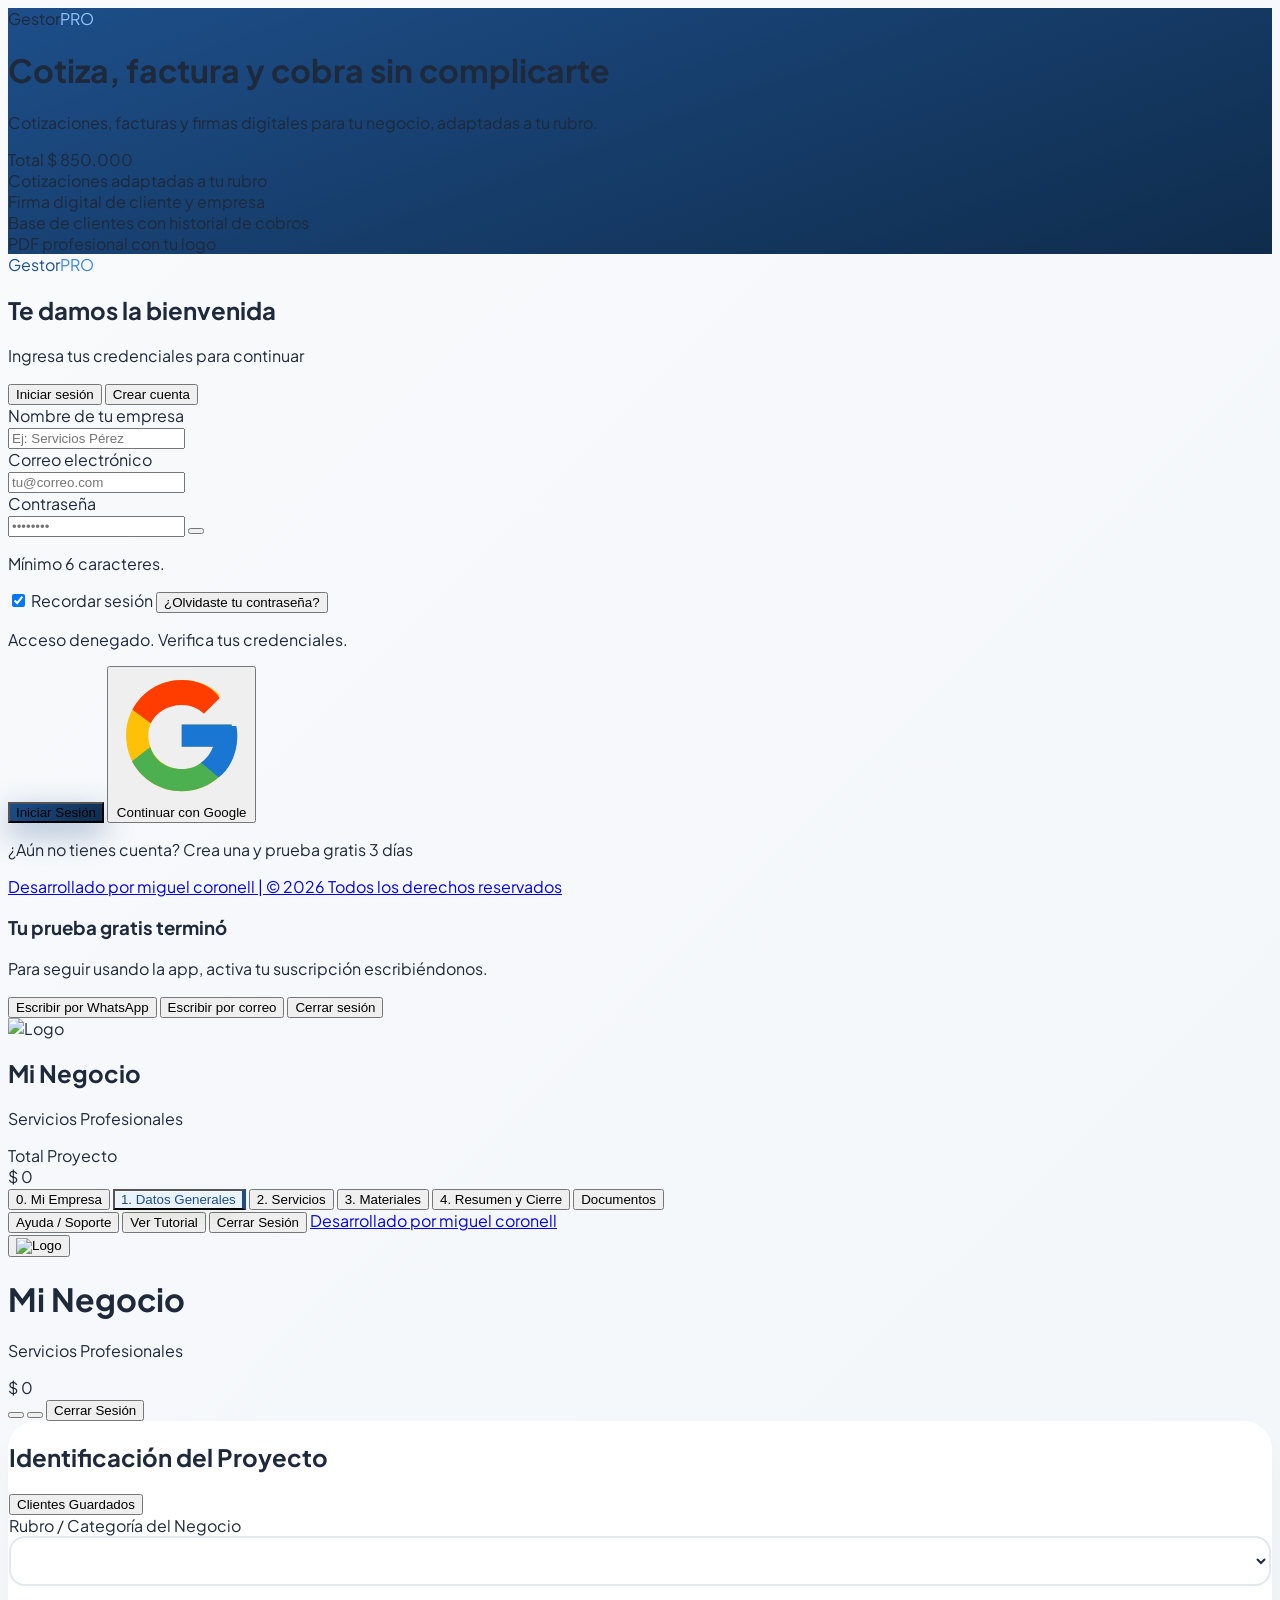
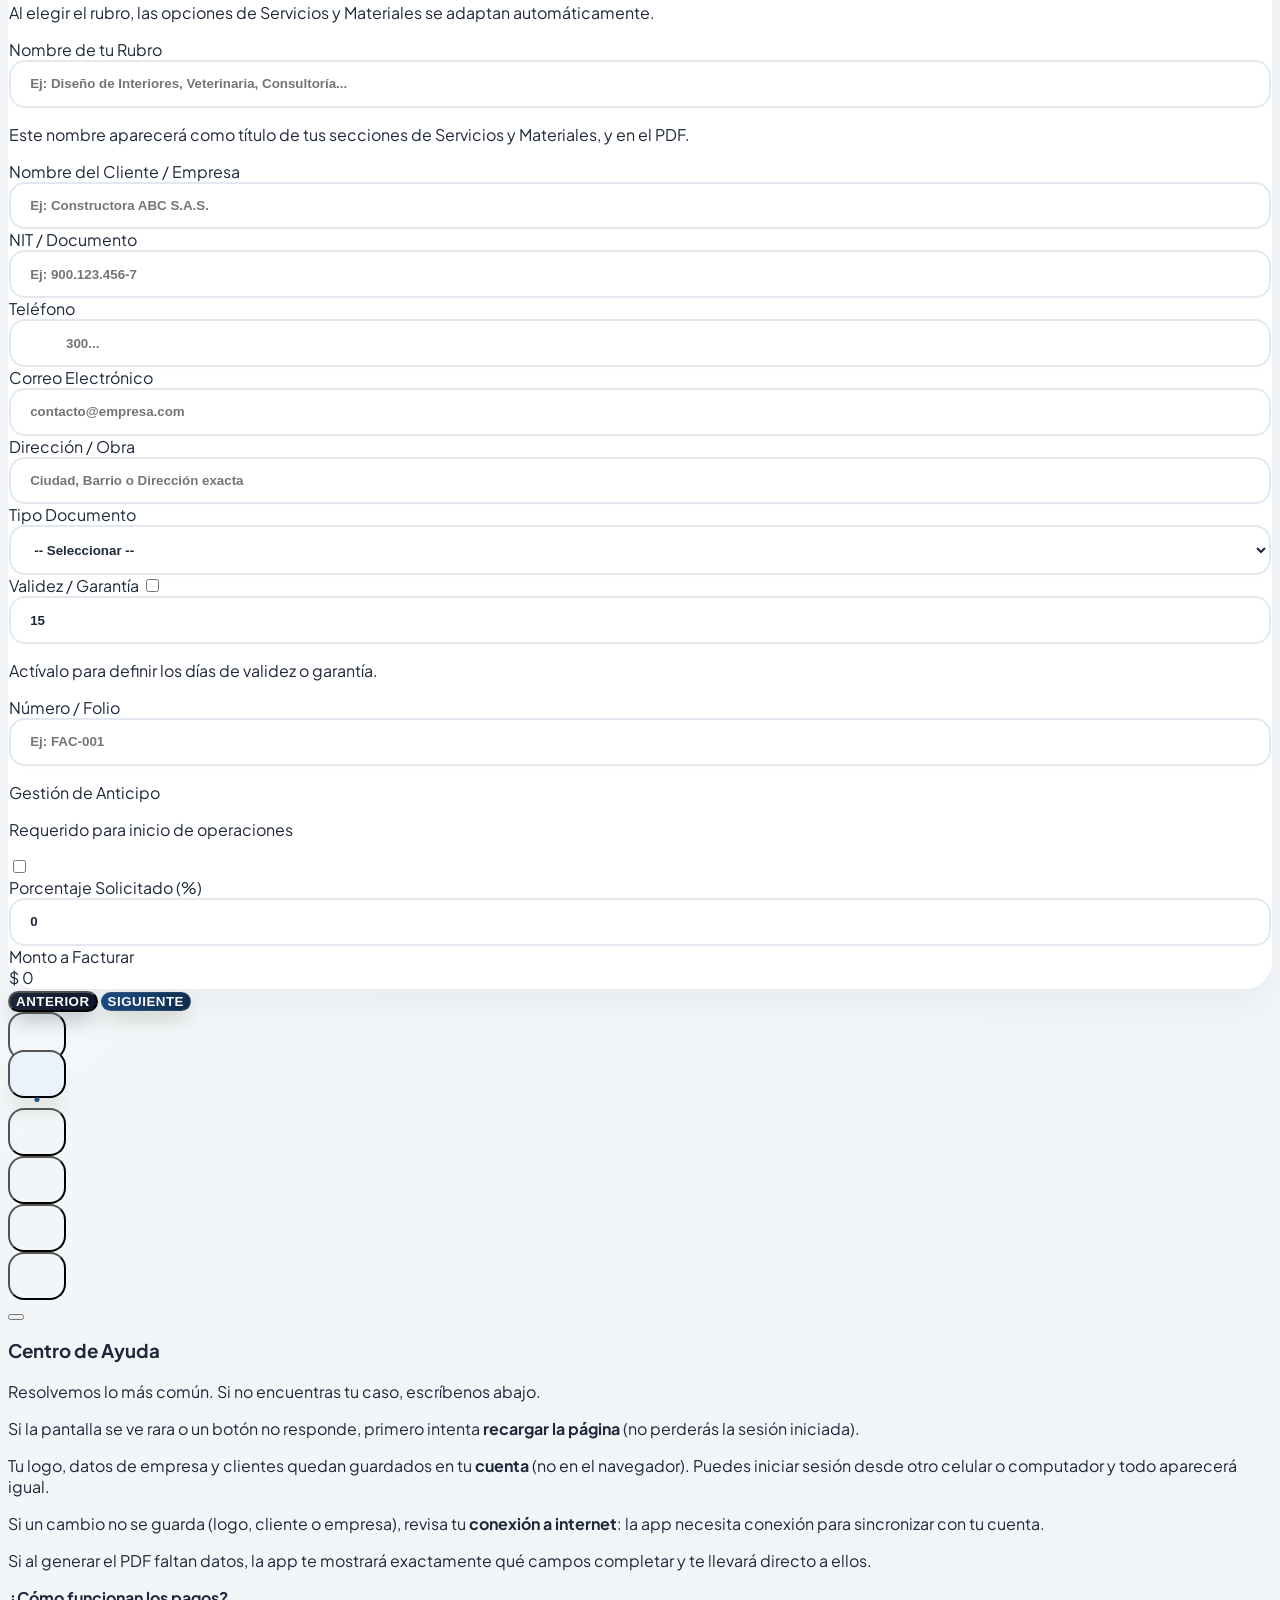
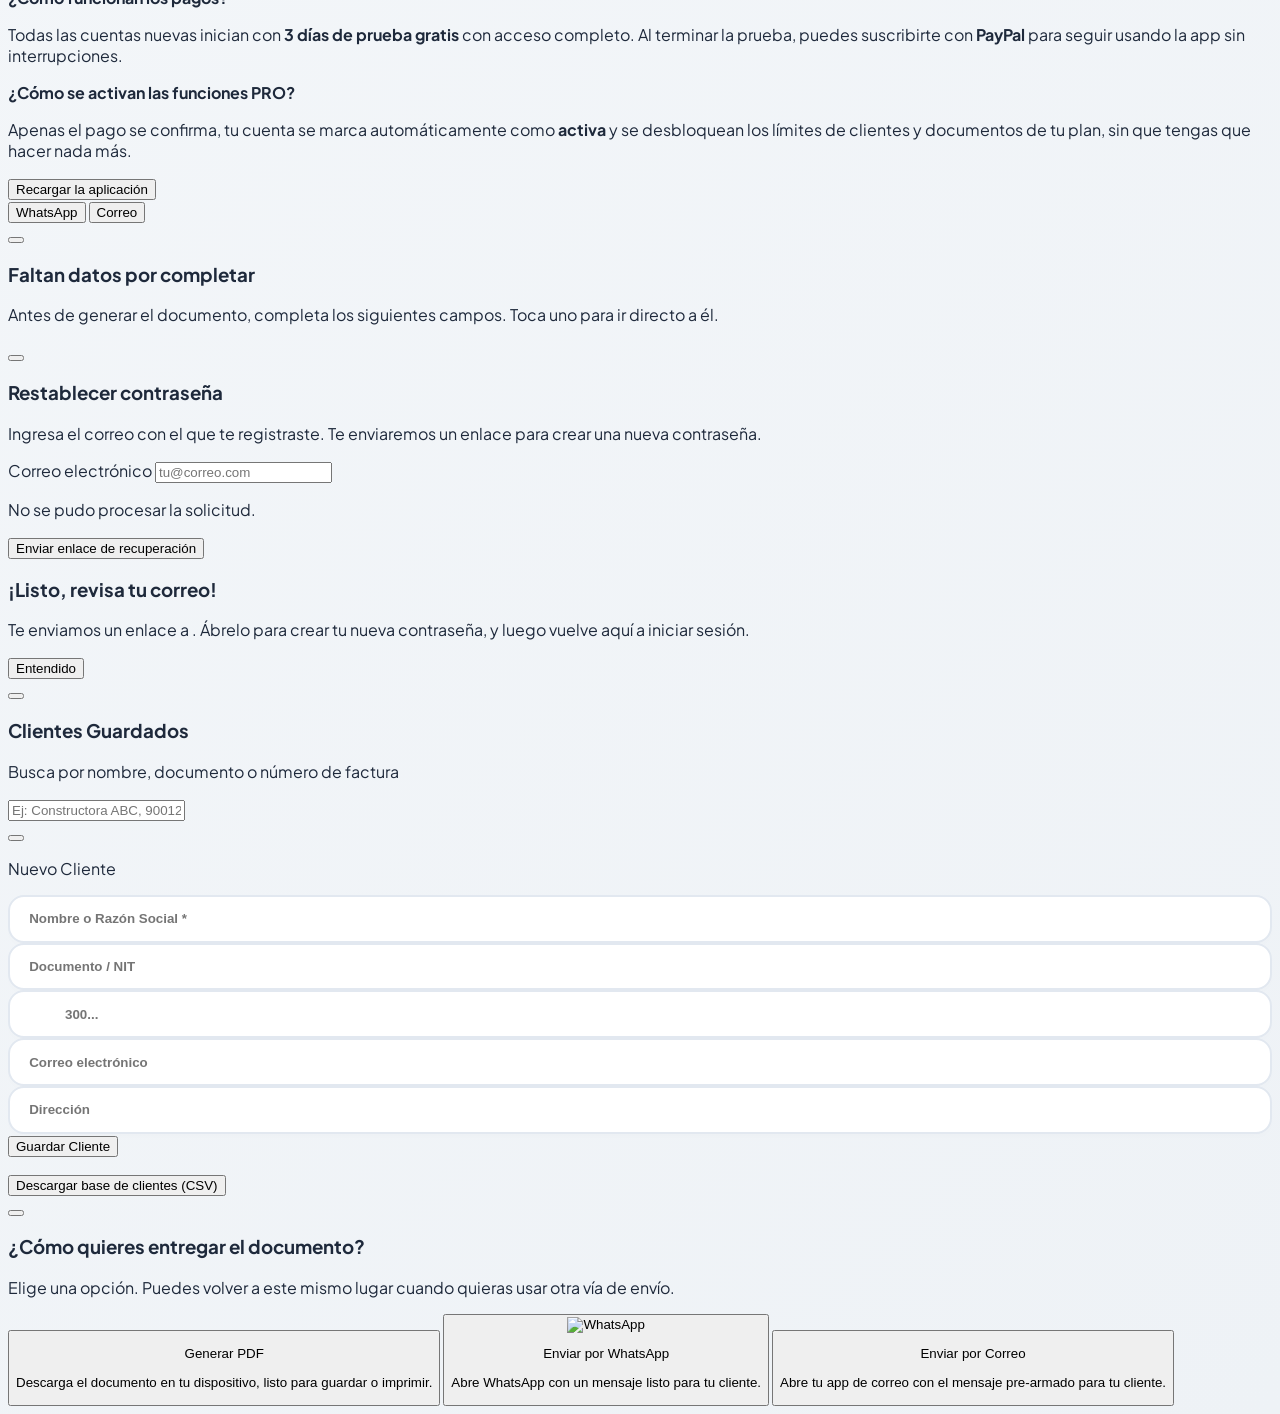
==== commit 53aa07c8: "se rediseña campos de servicios y materiales e insumos y se agregan botones de siguientes atras, si " ====
--- a/app/app.html
+++ b/app/app.html
@@ -229,9 +229,9 @@
     <div class="p-6 border-b border-slate-100">
 
 <div class="flex items-center gap-4 mb-6">
-    <div class="shrink-0 bg-olive p-1 rounded-2xl shadow-lg rotate-3 w-14 h-14 flex items-center justify-center overflow-hidden bg-white border-2 border-olive/20">
+    <div class="shrink-0 bg-white p-1 rounded-2xl shadow-lg rotate-3 w-14 h-14 flex items-center justify-center overflow-hidden border-2 border-olive/20">
         <img id="logo-mini-desktop" src="" alt="Logo" class="logo-mini hidden w-12 h-12">
-        <i data-lucide="briefcase-business" class="w-8 h-8 text-olive logo-placeholder-icon"></i>
+        <i data-lucide="file-pen-line" class="w-7 h-7 logo-placeholder-icon" style="color:#1D4E89;"></i>
     </div>
     <div class="min-w-0">
         
@@ -289,7 +289,7 @@
     <div class="flex items-center gap-3 px-4 pt-3 pb-2">
         <button onclick="nav('empresa', document.querySelector('#desktop-nav button'))" class="shrink-0 bg-white p-1 rounded-xl shadow-md rotate-3 w-10 h-10 flex items-center justify-center overflow-hidden border-2 border-olive/20">
             <img id="logo-mini-mobile" src="" alt="Logo" class="logo-mini hidden w-8 h-8">
-            <i data-lucide="briefcase-business" class="w-6 h-6 text-olive logo-placeholder-icon"></i>
+            <i data-lucide="file-pen-line" class="w-5 h-5 logo-placeholder-icon" style="color:#1D4E89;"></i>
         </button>
 
         <div class="min-w-0 flex-1">
@@ -345,6 +345,7 @@
                         <button onclick="quitarLogo()" class="text-[10px] font-bold uppercase text-slate-400 hover:text-red-500 transition-colors flex items-center gap-1">
                             <i data-lucide="trash-2" class="w-3 h-3"></i> Quitar logo
                         </button>
+                        <p id="aviso-logo" class="text-[11px] font-bold text-center min-h-[14px]"></p>
                     </div>
 
                     <div class="grid grid-cols-1 md:grid-cols-2 gap-6">
@@ -384,6 +385,15 @@
 </button>
                 
                 <p id="footer-copyright-empresa" class="text-center text-[10px] font-bold text-slate-300 pt-2 lg:hidden">© 2026 Mi Negocio</p>
+            </div>
+
+            <div class="flex items-center justify-between gap-4 mt-6">
+                <button onclick="irAnteriorSeccion()" class="nav-paso-anterior btn-secondary px-6 py-3.5 flex items-center gap-2 hover-dynamic invisible">
+                    <i data-lucide="arrow-left" class="w-4 h-4"></i> Anterior
+                </button>
+                <button onclick="irSiguienteSeccion()" class="nav-paso-siguiente btn-primary px-6 py-3.5 flex items-center gap-2 hover-dynamic ml-auto">
+                    Siguiente <i data-lucide="arrow-right" class="w-4 h-4"></i>
+                </button>
             </div>
         </section>
 
@@ -501,6 +511,15 @@
                     </div>
                 </div>
             </div>
+
+            <div class="flex items-center justify-between gap-4 mt-6">
+                <button onclick="irAnteriorSeccion()" class="nav-paso-anterior btn-secondary px-6 py-3.5 flex items-center gap-2 hover-dynamic invisible">
+                    <i data-lucide="arrow-left" class="w-4 h-4"></i> Anterior
+                </button>
+                <button onclick="irSiguienteSeccion()" class="nav-paso-siguiente btn-primary px-6 py-3.5 flex items-center gap-2 hover-dynamic ml-auto">
+                    Siguiente <i data-lucide="arrow-right" class="w-4 h-4"></i>
+                </button>
+            </div>
         </section>
 
         <!-- 2. SERVICIOS -->
@@ -517,6 +536,15 @@
             <button onclick="addItem('MO')" class="btn-primary w-full py-5 mt-8 flex items-center justify-center gap-3 text-lg hover-dynamic">
                 <i data-lucide="plus-circle"></i> Agregar Servicio / Tarea
             </button>
+
+            <div class="flex items-center justify-between gap-4 mt-6">
+                <button onclick="irAnteriorSeccion()" class="nav-paso-anterior btn-secondary px-6 py-3.5 flex items-center gap-2 hover-dynamic invisible">
+                    <i data-lucide="arrow-left" class="w-4 h-4"></i> Anterior
+                </button>
+                <button onclick="irSiguienteSeccion()" class="nav-paso-siguiente btn-primary px-6 py-3.5 flex items-center gap-2 hover-dynamic ml-auto">
+                    Siguiente <i data-lucide="arrow-right" class="w-4 h-4"></i>
+                </button>
+            </div>
         </section>
 
         <!-- 3. MATERIALES -->
@@ -533,6 +561,15 @@
             <button onclick="addItem('MAT')" class="btn-secondary w-full py-5 mt-8 flex items-center justify-center gap-3 text-lg hover-dynamic">
                 <i data-lucide="box"></i> Agregar Material / Equipo
             </button>
+
+            <div class="flex items-center justify-between gap-4 mt-6">
+                <button onclick="irAnteriorSeccion()" class="nav-paso-anterior btn-secondary px-6 py-3.5 flex items-center gap-2 hover-dynamic invisible">
+                    <i data-lucide="arrow-left" class="w-4 h-4"></i> Anterior
+                </button>
+                <button onclick="irSiguienteSeccion()" class="nav-paso-siguiente btn-primary px-6 py-3.5 flex items-center gap-2 hover-dynamic ml-auto">
+                    Siguiente <i data-lucide="arrow-right" class="w-4 h-4"></i>
+                </button>
+            </div>
         </section>
 
 
@@ -692,6 +729,15 @@
 
                     <button onclick="nuevoDocumento()" class="w-full bg-slate-100 hover:bg-slate-200 text-slate-500 rounded-2xl py-4 font-black text-xs uppercase flex items-center justify-center gap-3 transition-all border border-slate-200">
                         <i data-lucide="file-plus-2" class="w-5 h-5"></i> Crear Nuevo / Limpiar Todo
+                    </button>
+                </div>
+
+                <div class="flex items-center justify-between gap-4">
+                    <button onclick="irAnteriorSeccion()" class="nav-paso-anterior btn-secondary px-6 py-3.5 flex items-center gap-2 hover-dynamic invisible">
+                        <i data-lucide="arrow-left" class="w-4 h-4"></i> Anterior
+                    </button>
+                    <button onclick="irSiguienteSeccion()" class="nav-paso-siguiente btn-primary px-6 py-3.5 flex items-center gap-2 hover-dynamic ml-auto">
+                        Siguiente <i data-lucide="arrow-right" class="w-4 h-4"></i>
                     </button>
                 </div>
             </div>
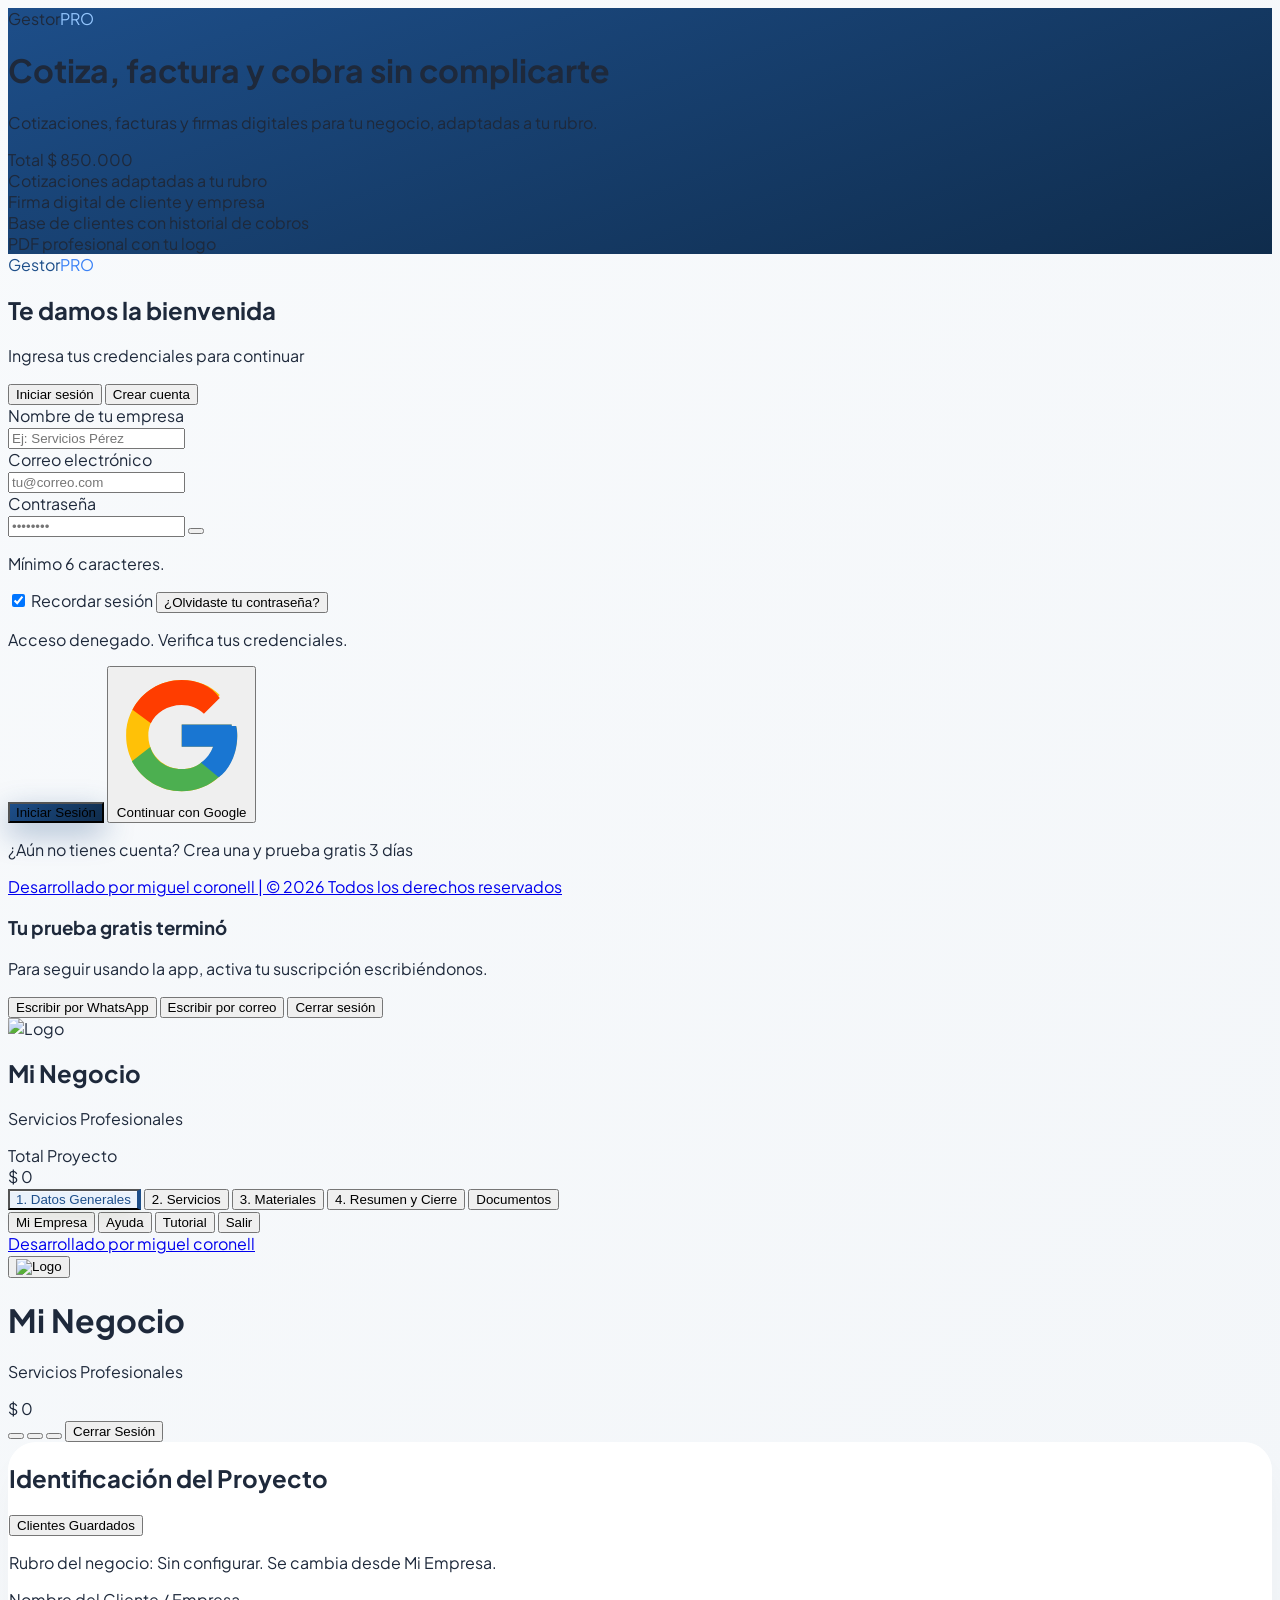
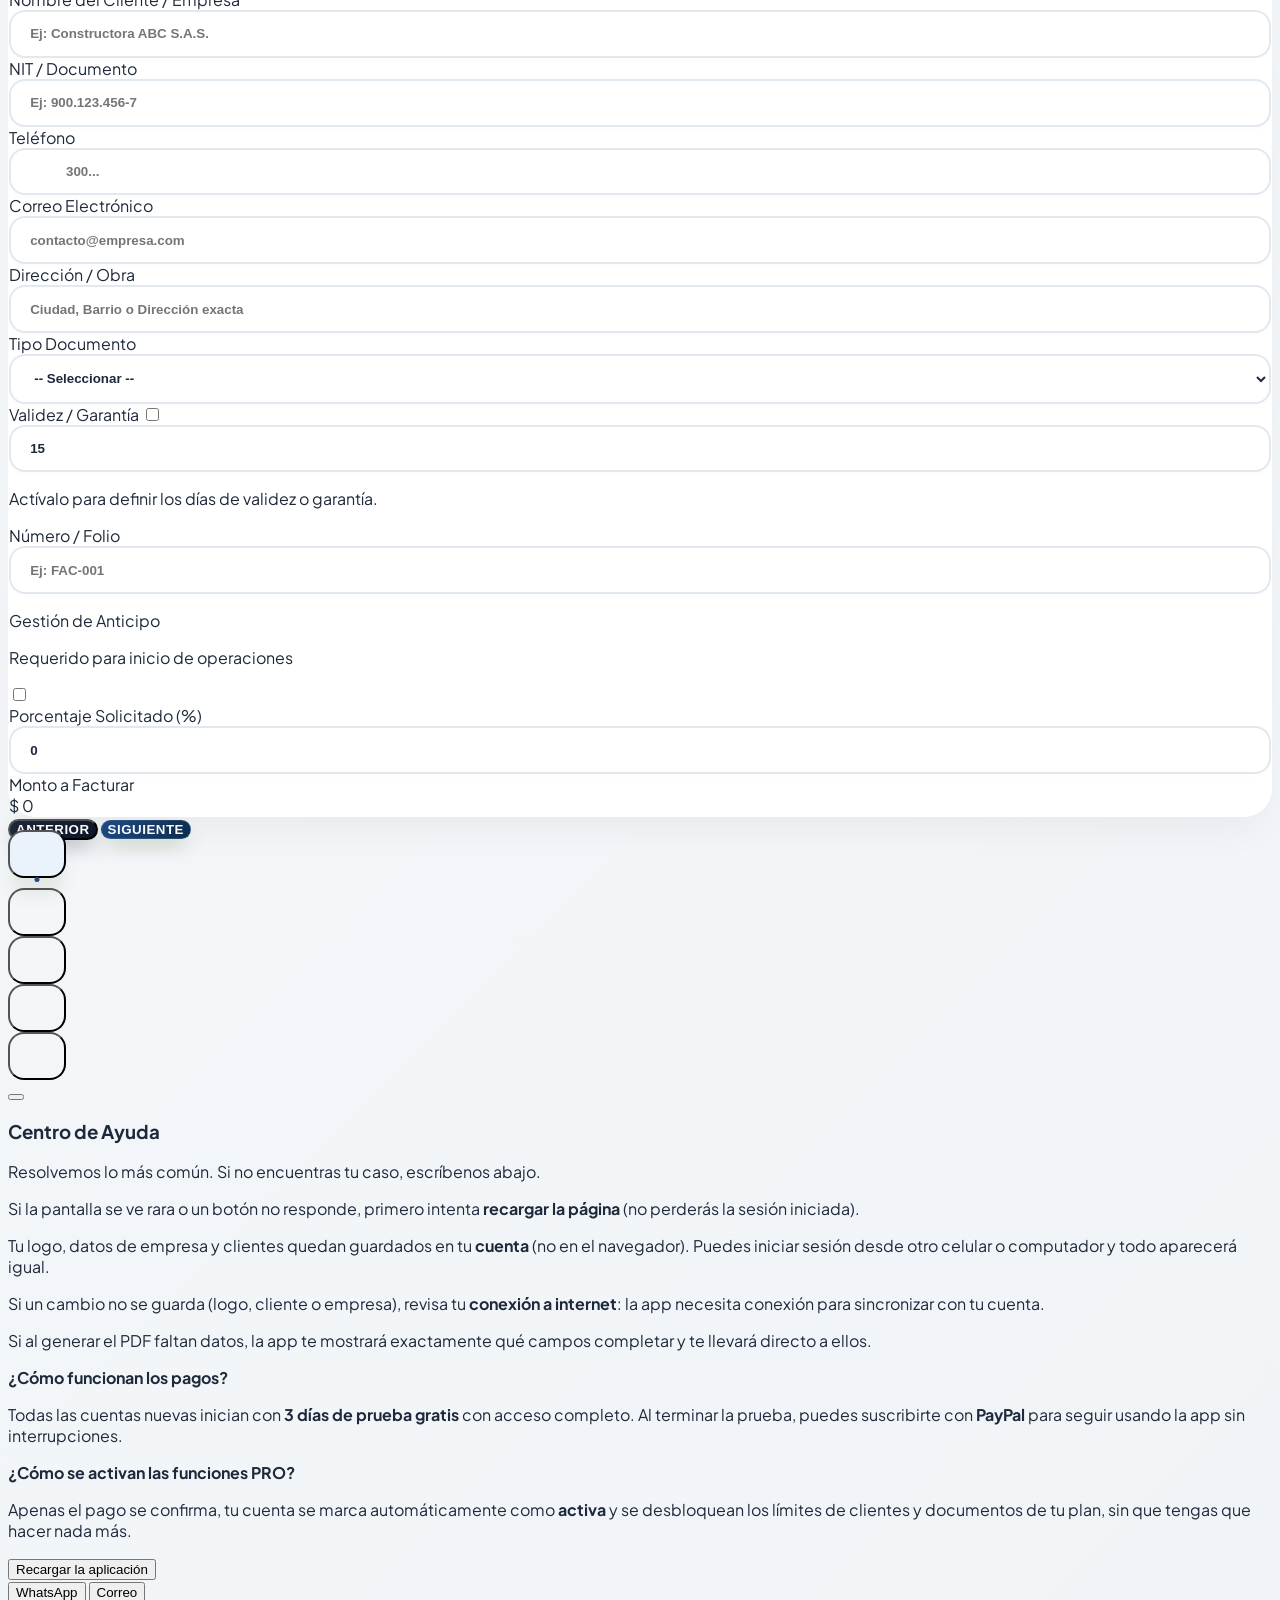
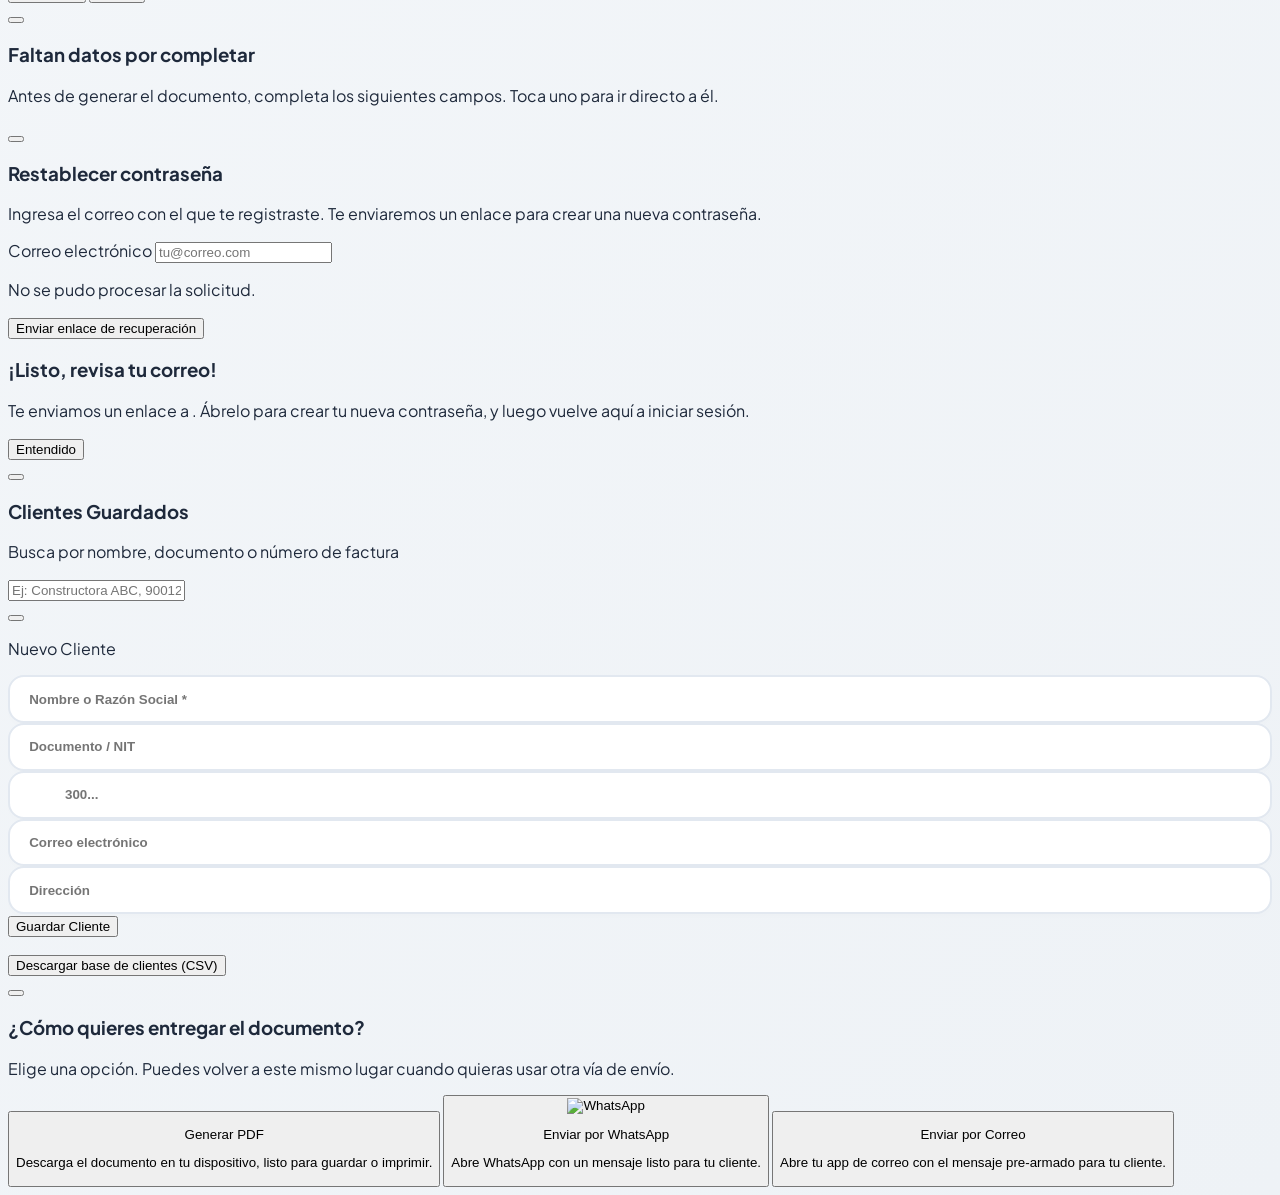
==== commit 8ced8b2f: "se modifica menu y documentos emitidos, lang pages de preguntas precios" ====
--- a/app/app.html
+++ b/app/app.html
@@ -251,7 +251,6 @@
     </div>
 
     <nav class="flex-1 overflow-y-auto p-4 space-y-2" id="desktop-nav">
-        <button onclick="nav('empresa', this)" class="w-full flex items-center gap-4 px-4 py-3 rounded-xl text-slate-500 hover:bg-olive/5 hover:text-olive transition-all font-bold tab-btn-desktop"><i data-lucide="building-2"></i> 0. Mi Empresa</button>
         <button onclick="nav('cliente', this)" class="w-full flex items-center gap-4 px-4 py-3 rounded-xl text-slate-500 hover:bg-olive/5 hover:text-olive transition-all font-bold tab-btn-desktop active"><i data-lucide="user-circle"></i> 1. Datos Generales</button>
         <button onclick="nav('mo', this)" class="w-full flex items-center gap-4 px-4 py-3 rounded-xl text-slate-500 hover:bg-olive/5 hover:text-olive transition-all font-bold tab-btn-desktop"><i data-lucide="cog"></i> 2. Servicios</button>
         <button onclick="nav('mat', this)" class="w-full flex items-center gap-4 px-4 py-3 rounded-xl text-slate-500 hover:bg-olive/5 hover:text-olive transition-all font-bold tab-btn-desktop"><i data-lucide="package"></i> 3. Materiales</button>
@@ -261,25 +260,32 @@
 <!-- PIE DEL SIDEBAR: SOPORTE Y CERRAR SESIÓN (solo escritorio) -->
     
 
- <div class="p-4 border-t border-slate-100 space-y-2" id="desktop-header-actions">
-        <button onclick="abrirModalSoporte()" id="btn-ayuda-desktop" class="w-full flex items-center gap-4 px-4 py-3 rounded-xl text-slate-500 hover:bg-blue-50 hover:text-blue-600 transition-all font-bold">
-            <i data-lucide="life-buoy" class="w-5 h-5"></i>
-            <span class="text-sm">Ayuda / Soporte</span>
-        </button>
-        <button onclick="iniciarTour()" id="btn-tutorial-desktop" class="w-full flex items-center gap-4 px-4 py-3 rounded-xl text-slate-500 hover:bg-olive/5 hover:text-olive transition-all font-bold">
-            <i data-lucide="graduation-cap" class="w-5 h-5"></i>
-            <span class="text-sm">Ver Tutorial</span>
-        </button>
-        <button onclick="cerrarSesion()" id="btn-cerrar-sesion-desktop" class="w-full flex items-center gap-4 px-4 py-3 rounded-xl text-red-500 hover:bg-red-50 transition-all font-bold">
-            <i data-lucide="log-out" class="w-5 h-5"></i>
-            <span class="text-sm">Cerrar Sesión</span>
-        </button>
-
-
+ <div class="mx-2 mb-3 p-2 bg-slate-50/80 rounded-2xl border border-slate-100" id="desktop-header-actions">
+        <div class="grid grid-cols-2 gap-1">
+            <button onclick="nav('empresa', this)" id="btn-empresa-desktop" class="flex flex-col items-center justify-center gap-1 px-2 py-2.5 rounded-lg text-slate-500 hover:bg-white hover:text-olive hover:shadow-sm transition-all font-semibold text-center">
+                <i data-lucide="building-2" class="w-4 h-4"></i>
+                <span class="text-[10px] leading-tight">Mi Empresa</span>
+            </button>
+            <button onclick="abrirModalSoporte()" id="btn-ayuda-desktop" class="flex flex-col items-center justify-center gap-1 px-2 py-2.5 rounded-lg text-slate-500 hover:bg-white hover:text-blue-600 hover:shadow-sm transition-all font-semibold text-center">
+                <i data-lucide="life-buoy" class="w-4 h-4"></i>
+                <span class="text-[10px] leading-tight">Ayuda</span>
+            </button>
+            <button onclick="iniciarTour()" id="btn-tutorial-desktop" class="flex flex-col items-center justify-center gap-1 px-2 py-2.5 rounded-lg text-slate-500 hover:bg-white hover:text-olive hover:shadow-sm transition-all font-semibold text-center">
+                <i data-lucide="graduation-cap" class="w-4 h-4"></i>
+                <span class="text-[10px] leading-tight">Tutorial</span>
+            </button>
+            <button onclick="cerrarSesion()" id="btn-cerrar-sesion-desktop" class="flex flex-col items-center justify-center gap-1 px-2 py-2.5 rounded-lg text-red-500 hover:bg-red-50 transition-all font-semibold text-center">
+                <i data-lucide="log-out" class="w-4 h-4"></i>
+                <span class="text-[10px] leading-tight">Salir</span>
+            </button>
+        </div>
+    </div>
+
+    <div class="px-4 pb-3">
         <a href="https://miguel-coronell.github.io/cv-logistica/" target="_blank" class="block text-center text-[10px] font-bold text-slate-400 hover:text-olive transition-colors">
              Desarrollado por <span class="text-slate-600">miguel coronell</span>
         </a>
-</div>
+    </div>
 </aside>
 
 <!-- HEADER MÓVIL -->
@@ -287,7 +293,7 @@
 
     <!-- Fila 1: Logo + Nombre + Slogan -->
     <div class="flex items-center gap-3 px-4 pt-3 pb-2">
-        <button onclick="nav('empresa', document.querySelector('#desktop-nav button'))" class="shrink-0 bg-white p-1 rounded-xl shadow-md rotate-3 w-10 h-10 flex items-center justify-center overflow-hidden border-2 border-olive/20">
+        <button onclick="nav('empresa', document.getElementById('btn-empresa-desktop'))" class="shrink-0 bg-white p-1 rounded-xl shadow-md rotate-3 w-10 h-10 flex items-center justify-center overflow-hidden border-2 border-olive/20">
             <img id="logo-mini-mobile" src="" alt="Logo" class="logo-mini hidden w-8 h-8">
             <i data-lucide="file-pen-line" class="w-5 h-5 logo-placeholder-icon" style="color:#1D4E89;"></i>
         </button>
@@ -306,6 +312,9 @@
             <div id="topTotal" class="text-xs font-black text-slate-900 whitespace-nowrap">$ 0</div>
         </div>
         <div class="flex items-center gap-2 shrink-0" id="mobile-header-actions">
+            <button onclick="nav('empresa', document.getElementById('btn-empresa-desktop'))" id="btn-empresa-movil" class="flex items-center justify-center p-2 bg-olive-soft text-olive-dark rounded-xl hover:bg-olive/20 transition-all shadow-sm">
+                <i data-lucide="building-2" class="w-4 h-4"></i>
+            </button>
             <button onclick="abrirModalSoporte()" id="btn-ayuda-movil" class="flex items-center justify-center p-2 bg-blue-50 text-blue-600 rounded-xl hover:bg-blue-100 transition-all shadow-sm">
                 <i data-lucide="life-buoy" class="w-4 h-4"></i>
             </button>
@@ -326,11 +335,39 @@
         <!-- 0. MI EMPRESA -->
         <section id="sec-empresa" class="app-section">
             <div class="glass-card p-6 lg:p-8 space-y-8">
-                <div class="flex items-center gap-3 border-b border-slate-100 pb-4">
-                    <div class="w-2 h-8 bg-olive rounded-full"></div>
-                    <h2 class="font-black text-slate-800 uppercase text-lg tracking-wider">Perfil de tu Negocio</h2>
-                </div>
-                <p class="text-sm text-slate-500 -mt-4">Estos datos y tu logo aparecerán automáticamente en cada PDF que generes.</p>
+                <div class="flex items-center justify-between gap-3 border-b border-slate-100 pb-4 flex-wrap">
+                    <div class="flex items-center gap-3">
+                        <div class="w-2 h-8 bg-olive rounded-full"></div>
+                        <h2 class="font-black text-slate-800 uppercase text-lg tracking-wider">Perfil de tu Negocio</h2>
+                    </div>
+                    <label class="inline-flex items-center gap-2 cursor-pointer select-none">
+                        <span class="text-[10px] font-black text-slate-500 uppercase tracking-widest">Modificar</span>
+                        <input type="checkbox" id="switch-editar-empresa" class="sr-only peer" onchange="toggleEdicionEmpresa()">
+                        <div class="relative w-11 h-6 shrink-0 bg-slate-300 peer-focus:outline-none rounded-full peer peer-checked:after:translate-x-full after:content-[''] after:absolute after:top-[2px] after:left-[2px] after:bg-white after:rounded-full after:h-5 after:w-5 after:transition-all peer-checked:bg-[var(--olive)]"></div>
+                    </label>
+                </div>
+                <p class="text-sm text-slate-500 -mt-4">Estos datos y tu logo aparecerán automáticamente en cada PDF que generes. Se configuran una sola vez.</p>
+
+                <div id="aviso-empresa-bloqueada" class="hidden flex items-center gap-3 bg-olive-soft/60 text-olive-dark rounded-2xl px-4 py-3">
+                    <i data-lucide="lock" class="w-4 h-4 shrink-0"></i>
+                    <p class="text-[11px] font-bold">Tus datos ya están guardados y protegidos. Activa "Modificar" arriba si necesitas cambiarlos.</p>
+                </div>
+
+                <div class="space-y-2 categoria-select-wrapper">
+                    <label class="text-xs font-black text-olive ml-2 uppercase flex items-center gap-2">
+                        <i data-lucide="layout-grid" class="w-4 h-4"></i> Rubro / Categoría del Negocio
+                    </label>
+                    <select id="c_categoria" class="input-dynamic" onchange="cambiarCategoria(this.value)" data-req="true" data-label="Rubro / Categoría del Negocio" data-nav="empresa"></select>
+                    <p class="text-[11px] text-slate-400 ml-2">Al elegir el rubro, las opciones de Servicios y Materiales se adaptan automáticamente. Se configura una sola vez para toda tu cuenta.</p>
+
+                    <div id="cont-categoria-personalizada" class="hidden space-y-2 pt-2">
+                        <label class="text-xs font-black text-olive ml-2 uppercase flex items-center gap-2">
+                            <i data-lucide="pencil-line" class="w-4 h-4"></i> Nombre de tu Rubro
+                        </label>
+                        <input type="text" id="c_categoria_personalizada" class="input-dynamic" placeholder="Ej: Diseño de Interiores, Veterinaria, Consultoría..." oninput="guardarNombreRubroPersonalizado(this.value)">
+                        <p class="text-[11px] text-slate-400 ml-2">Este nombre aparecerá como título de tus secciones de Servicios y Materiales, y en el PDF.</p>
+                    </div>
+                </div>
 
                 <div class="grid grid-cols-1 md:grid-cols-[180px_1fr] gap-8 items-start">
                     <div class="flex flex-col items-center gap-3">
@@ -386,15 +423,6 @@
                 
                 <p id="footer-copyright-empresa" class="text-center text-[10px] font-bold text-slate-300 pt-2 lg:hidden">© 2026 Mi Negocio</p>
             </div>
-
-            <div class="flex items-center justify-between gap-4 mt-6">
-                <button onclick="irAnteriorSeccion()" class="nav-paso-anterior btn-secondary px-6 py-3.5 flex items-center gap-2 hover-dynamic invisible">
-                    <i data-lucide="arrow-left" class="w-4 h-4"></i> Anterior
-                </button>
-                <button onclick="irSiguienteSeccion()" class="nav-paso-siguiente btn-primary px-6 py-3.5 flex items-center gap-2 hover-dynamic ml-auto">
-                    Siguiente <i data-lucide="arrow-right" class="w-4 h-4"></i>
-                </button>
-            </div>
         </section>
 
         <!-- 1. CLIENTE + CATEGORÍA -->
@@ -410,20 +438,12 @@
                     </button>
                 </div>
 
-                <div class="space-y-2 categoria-select-wrapper">
-                    <label class="text-xs font-black text-olive ml-2 uppercase flex items-center gap-2">
-                        <i data-lucide="layout-grid" class="w-4 h-4"></i> Rubro / Categoría del Negocio
-                    </label>
-                    <select id="c_categoria" class="input-dynamic" onchange="cambiarCategoria(this.value)" data-req="true" data-label="Rubro / Categoría del Negocio" data-nav="cliente"></select>
-                    <p class="text-[11px] text-slate-400 ml-2">Al elegir el rubro, las opciones de Servicios y Materiales se adaptan automáticamente.</p>
-
-                    <div id="cont-categoria-personalizada" class="hidden space-y-2 pt-2">
-                        <label class="text-xs font-black text-olive ml-2 uppercase flex items-center gap-2">
-                            <i data-lucide="pencil-line" class="w-4 h-4"></i> Nombre de tu Rubro
-                        </label>
-                        <input type="text" id="c_categoria_personalizada" class="input-dynamic" placeholder="Ej: Diseño de Interiores, Veterinaria, Consultoría..." oninput="guardarNombreRubroPersonalizado(this.value)">
-                        <p class="text-[11px] text-slate-400 ml-2">Este nombre aparecerá como título de tus secciones de Servicios y Materiales, y en el PDF.</p>
-                    </div>
+                <div class="flex items-center gap-2 bg-olive-soft/60 text-olive-dark rounded-2xl px-4 py-3">
+                    <i data-lucide="layout-grid" class="w-4 h-4 shrink-0"></i>
+                    <p class="text-[11px] font-bold" id="aviso-rubro-cliente">
+                        Rubro del negocio: <span class="icono-rubro-texto-cliente" id="texto-rubro-cliente-actual">Sin configurar</span>.
+                        <span class="underline cursor-pointer" onclick="irAMiEmpresaDesdeAviso()">Se cambia desde Mi Empresa.</span>
+                    </p>
                 </div>
 
                 <div class="grid grid-cols-1 md:grid-cols-2 gap-6">
@@ -813,7 +833,6 @@
     </div>
 </main>
     <nav id="mobile-nav" class="hidden lg:hidden fixed bottom-0 left-0 right-0 bg-white/90 backdrop-blur-2xl border-t border-slate-100 px-4 py-3 pb-6 flex justify-start items-center gap-2 overflow-x-auto z-[100] shadow-[0_-10px_40px_rgba(0,0,0,0.05)]">
-    <button onclick="nav('empresa', this)" class="tab-btn" id="tab-btn-empresa"><i data-lucide="building-2"></i></button>
     <button onclick="nav('cliente', this)" class="tab-btn active"><i data-lucide="user-circle"></i></button>
     <button onclick="nav('mo', this)" class="tab-btn"><i data-lucide="cog"></i></button>
     <button onclick="nav('mat', this)" class="tab-btn"><i data-lucide="package"></i></button>
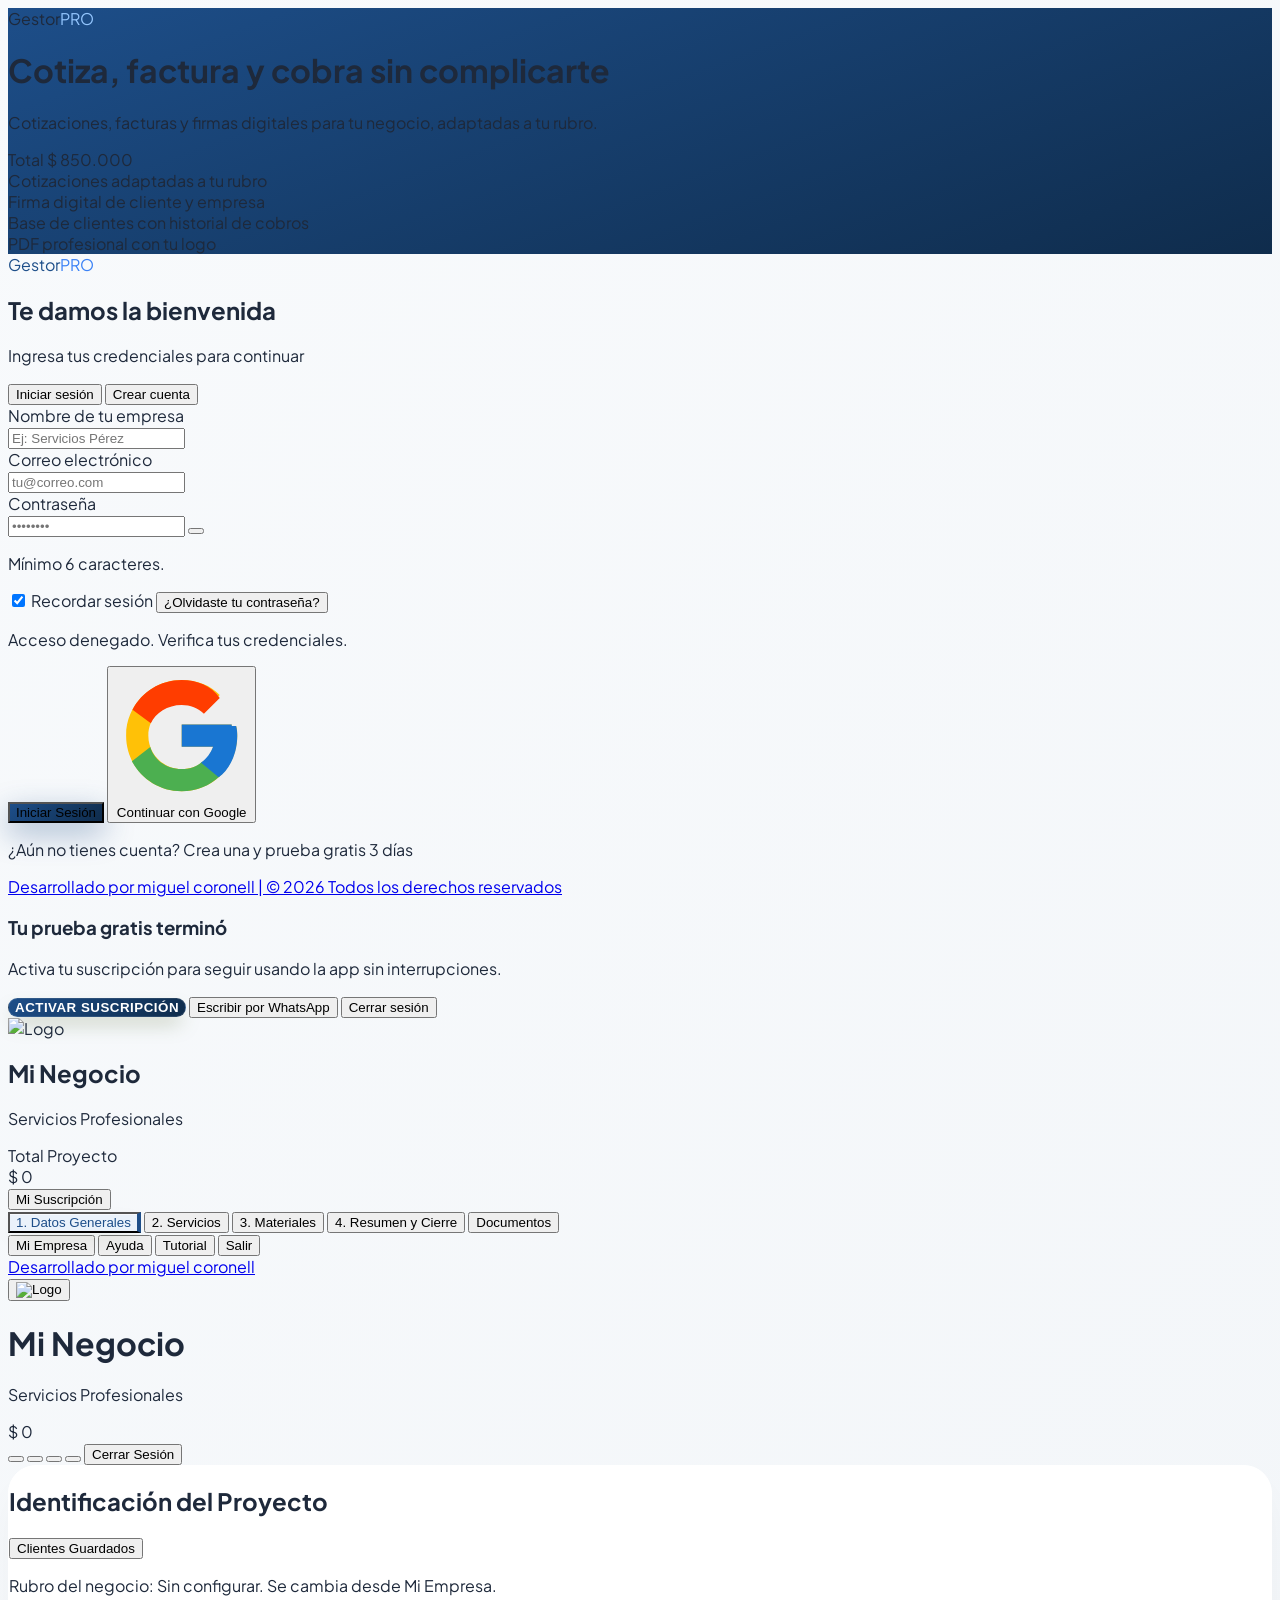
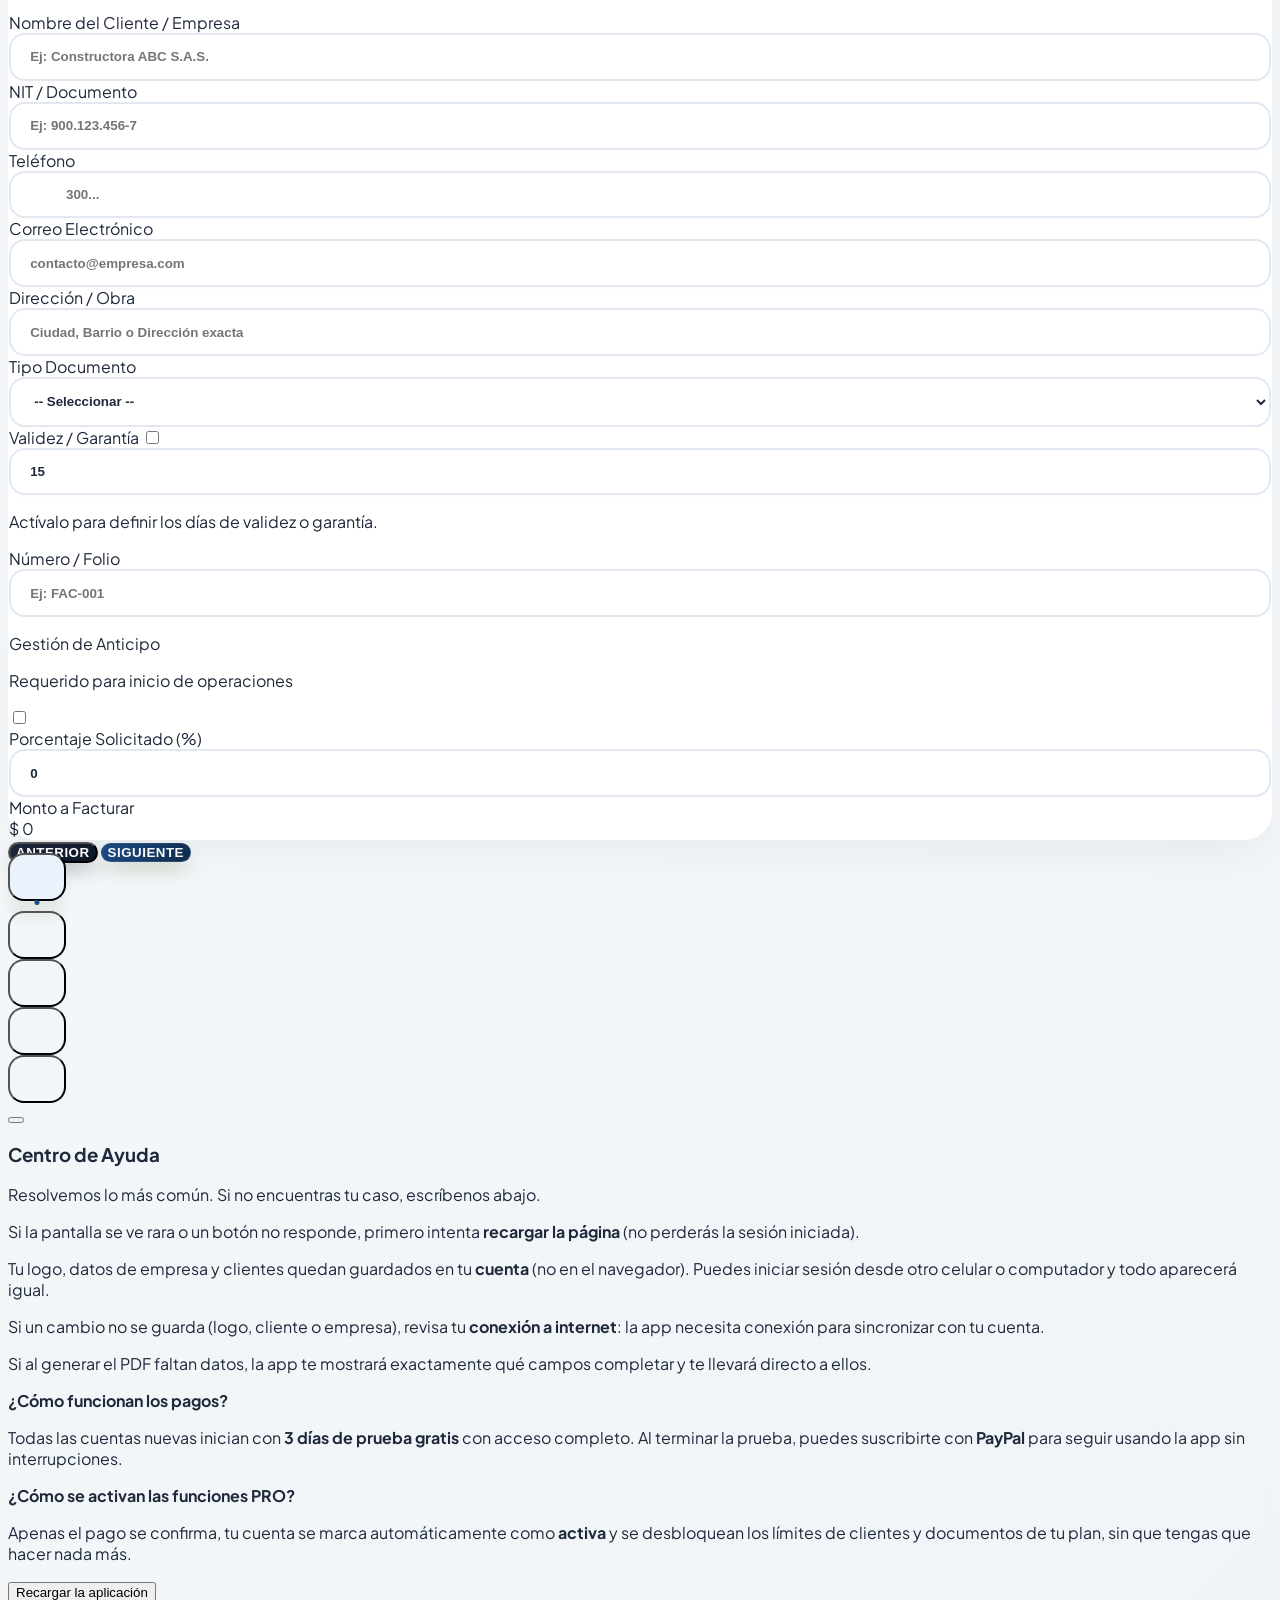
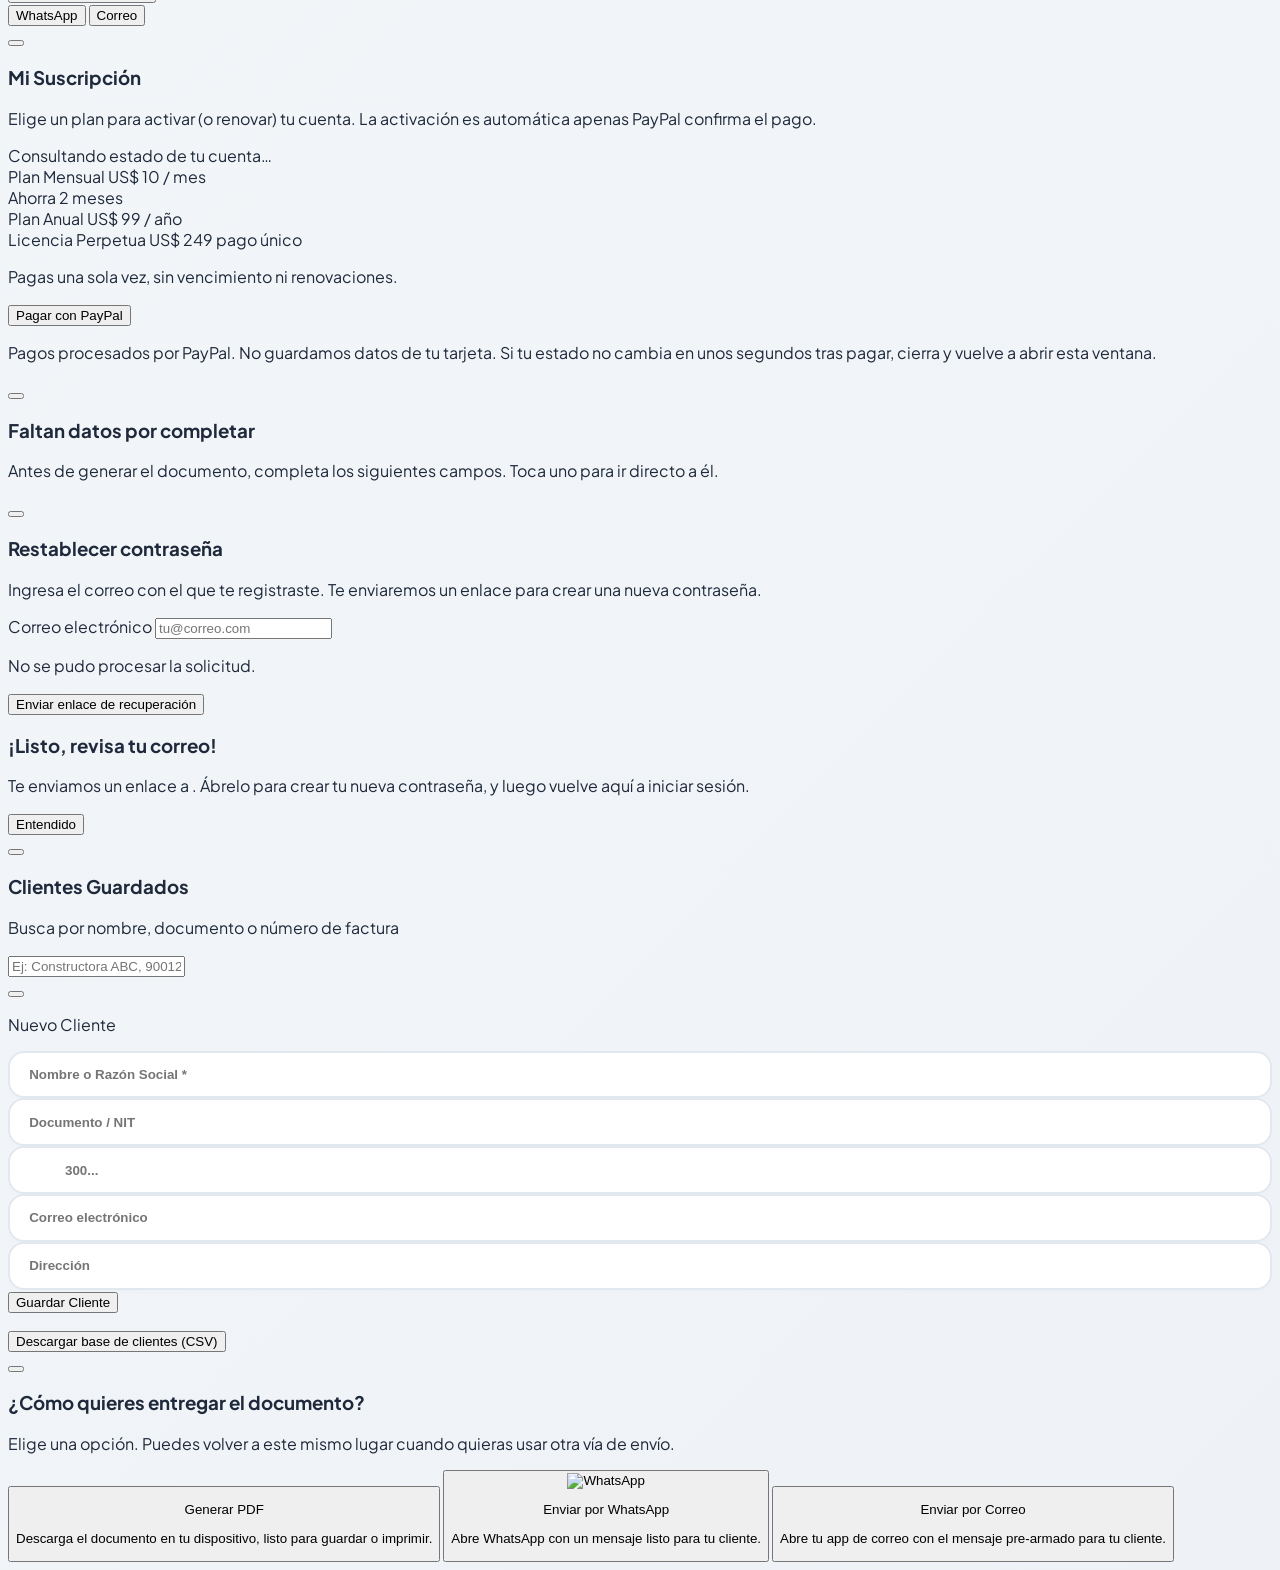
==== commit d6020e7a: "se agrega el flujo de suscripcions paypal" ====
--- a/app/app.html
+++ b/app/app.html
@@ -209,13 +209,13 @@
             <i data-lucide="clock-alert" class="w-8 h-8 text-red-500"></i>
         </div>
         <h3 class="text-2xl font-black text-slate-800 mb-2" id="vencido-titulo">Tu prueba gratis terminó</h3>
-        <p class="text-sm text-slate-500 font-medium mb-6" id="vencido-texto">Para seguir usando la app, activa tu suscripción escribiéndonos.</p>
+        <p class="text-sm text-slate-500 font-medium mb-6" id="vencido-texto">Activa tu suscripción para seguir usando la app sin interrupciones.</p>
         <div class="grid grid-cols-1 gap-3">
+            <button onclick="abrirModalSuscripcion()" class="py-3.5 text-white font-black rounded-xl flex items-center justify-center gap-2 text-xs uppercase transition-all btn-primary">
+                <i data-lucide="credit-card" class="w-4 h-4"></i> Activar suscripción
+            </button>
             <button onclick="contactarSoportePorWhatsApp()" class="py-3.5 bg-[#25D366] hover:bg-[#20b858] text-white font-black rounded-xl flex items-center justify-center gap-2 text-xs uppercase transition-all">
                 <i data-lucide="message-circle" class="w-4 h-4"></i> Escribir por WhatsApp
-            </button>
-            <button onclick="contactarSoportePorEmail()" class="py-3.5 bg-slate-800 hover:bg-slate-700 text-white font-black rounded-xl flex items-center justify-center gap-2 text-xs uppercase transition-all">
-                <i data-lucide="mail" class="w-4 h-4"></i> Escribir por correo
             </button>
             <button onclick="cerrarSesion()" class="py-3 text-slate-400 hover:text-slate-600 font-bold text-xs uppercase transition-all">
                 Cerrar sesión
@@ -248,6 +248,10 @@
         </div>
 
         <div id="badge-estado-cuenta" class="hidden mt-3 rounded-2xl px-4 py-2.5 text-center"></div>
+
+        <button onclick="abrirModalSuscripcion()" id="btn-suscripcion-desktop" class="mt-2 w-full flex items-center justify-center gap-2 px-4 py-2.5 rounded-xl bg-olive-soft text-olive-dark hover:bg-olive/20 transition-all font-black text-[11px] uppercase tracking-wide">
+            <i data-lucide="credit-card" class="w-4 h-4"></i> Mi Suscripción
+        </button>
     </div>
 
     <nav class="flex-1 overflow-y-auto p-4 space-y-2" id="desktop-nav">
@@ -314,6 +318,9 @@
         <div class="flex items-center gap-2 shrink-0" id="mobile-header-actions">
             <button onclick="nav('empresa', document.getElementById('btn-empresa-desktop'))" id="btn-empresa-movil" class="flex items-center justify-center p-2 bg-olive-soft text-olive-dark rounded-xl hover:bg-olive/20 transition-all shadow-sm">
                 <i data-lucide="building-2" class="w-4 h-4"></i>
+            </button>
+            <button onclick="abrirModalSuscripcion()" id="btn-suscripcion-movil" class="flex items-center justify-center p-2 bg-olive-soft text-olive-dark rounded-xl hover:bg-olive/20 transition-all shadow-sm">
+                <i data-lucide="credit-card" class="w-4 h-4"></i>
             </button>
             <button onclick="abrirModalSoporte()" id="btn-ayuda-movil" class="flex items-center justify-center p-2 bg-blue-50 text-blue-600 rounded-xl hover:bg-blue-100 transition-all shadow-sm">
                 <i data-lucide="life-buoy" class="w-4 h-4"></i>
@@ -901,6 +908,67 @@
         </div>
     </div>
 </div>
+<!-- MODAL: MI SUSCRIPCIÓN (pagos con PayPal) -->
+<div id="modal-suscripcion" class="hidden fixed inset-0 z-[300] flex items-center justify-center bg-slate-900/70 backdrop-blur-sm p-4">
+    <div class="bg-white w-full max-w-lg rounded-[2rem] shadow-2xl p-6 sm:p-8 relative max-h-[90vh] overflow-y-auto">
+        <button onclick="cerrarModalSuscripcion()" class="absolute top-5 right-5 text-slate-400 hover:text-slate-600">
+            <i data-lucide="x" class="w-5 h-5"></i>
+        </button>
+
+        <div class="w-14 h-14 rounded-2xl flex items-center justify-center mb-5 bg-olive-soft">
+            <i data-lucide="credit-card" class="w-7 h-7 text-olive"></i>
+        </div>
+
+        <h3 class="text-xl font-black text-slate-800 mb-1">Mi Suscripción</h3>
+        <p class="text-sm text-slate-500 mb-4">Elige un plan para activar (o renovar) tu cuenta. La activación es automática apenas PayPal confirma el pago.</p>
+
+        <!-- Resumen del estado actual, se actualiza en vivo -->
+        <div id="suscripcion-estado-resumen" class="rounded-2xl px-4 py-3 mb-5 bg-slate-50 border border-slate-100">
+            <span class="text-xs font-bold text-slate-500">Consultando estado de tu cuenta…</span>
+        </div>
+
+        <div class="space-y-3 mb-5">
+            <!-- Plan Mensual -->
+            <div class="border border-slate-200 rounded-2xl p-4">
+                <div class="flex items-center justify-between mb-2">
+                    <span class="font-black text-slate-800 text-sm">Plan Mensual</span>
+                    <span class="font-black text-slate-800 text-sm">US$ 10 <span class="text-slate-400 font-semibold text-xs">/ mes</span></span>
+                </div>
+                <div id="paypal-btn-mensual" class="max-w-[220px]"></div>
+            </div>
+
+            <!-- Plan Anual -->
+            <div class="border-2 border-olive rounded-2xl p-4 relative">
+                <span class="absolute -top-3 left-4 bg-olive text-white text-[10px] font-black uppercase tracking-wide px-3 py-1 rounded-full">Ahorra 2 meses</span>
+                <div class="flex items-center justify-between mb-2 mt-1">
+                    <span class="font-black text-slate-800 text-sm">Plan Anual</span>
+                    <span class="font-black text-slate-800 text-sm">US$ 99 <span class="text-slate-400 font-semibold text-xs">/ año</span></span>
+                </div>
+                <div id="paypal-btn-anual" class="max-w-[220px]"></div>
+            </div>
+
+            <!-- Licencia Perpetua -->
+            <div class="border border-slate-200 rounded-2xl p-4">
+                <div class="flex items-center justify-between mb-2">
+                    <span class="font-black text-slate-800 text-sm">Licencia Perpetua</span>
+                    <span class="font-black text-slate-800 text-sm">US$ 249 <span class="text-slate-400 font-semibold text-xs">pago único</span></span>
+                </div>
+                <p class="text-[11px] text-slate-400 font-semibold mb-3">Pagas una sola vez, sin vencimiento ni renovaciones.</p>
+                <form id="form-paypal-perpetua" action="https://www.paypal.com/cgi-bin/webscr" method="post" target="_blank" class="m-0">
+                    <input type="hidden" name="cmd" value="_s-xclick">
+                    <input type="hidden" name="hosted_button_id" value="2UM2P86YUCZ8N">
+                    <input type="hidden" name="custom" id="paypal-perpetua-custom" value="">
+                    <button type="submit" class="w-full py-3 bg-slate-800 hover:bg-slate-700 text-white font-black rounded-xl flex items-center justify-center gap-2 text-xs uppercase transition-all">
+                        <i data-lucide="lock" class="w-4 h-4"></i> Pagar con PayPal
+                    </button>
+                </form>
+            </div>
+        </div>
+
+        <p class="text-[11px] text-slate-400 font-semibold text-center leading-relaxed">Pagos procesados por PayPal. No guardamos datos de tu tarjeta. Si tu estado no cambia en unos segundos tras pagar, cierra y vuelve a abrir esta ventana.</p>
+    </div>
+</div>
+
 <!-- MODAL DE CAMPOS PENDIENTES POR COMPLETAR -->
 <div id="modal-campos-pendientes" class="hidden fixed inset-0 z-[300] flex items-center justify-center bg-slate-900/70 backdrop-blur-sm p-4">
     <div class="bg-white w-full max-w-md rounded-[2rem] shadow-2xl p-8 relative max-h-[85vh] overflow-y-auto">
@@ -1073,7 +1141,7 @@
         GoogleAuthProvider, signInWithPopup, sendPasswordResetEmail
     } from "https://www.gstatic.com/firebasejs/10.12.2/firebase-auth.js";
     import {
-        getFirestore, doc, setDoc, getDoc, updateDoc,
+        getFirestore, doc, setDoc, getDoc, updateDoc, onSnapshot,
         collection, getDocs, query, where, orderBy, limit,
         deleteDoc, increment, serverTimestamp
     } from "https://www.gstatic.com/firebasejs/10.12.2/firebase-firestore.js";
@@ -1259,6 +1327,15 @@
         return idCliente;
     }
 
+    // Escucha en vivo el documento del usuario en Firestore. Se usa para que,
+    // apenas el webhook de PayPal marque la cuenta como "activa", la app lo
+    // refleje al instante sin que el usuario tenga que recargar la página.
+    function escucharPerfilUsuario(uid, callback) {
+        return onSnapshot(doc(db, "usuarios", uid), (snap) => {
+            if (snap.exists()) callback(snap.data());
+        });
+    }
+
     async function eliminarCliente(idCliente) {
         if (!auth.currentUser) return;
         await deleteDoc(doc(db, "usuarios", auth.currentUser.uid, "clientes", idCliente));
@@ -1353,7 +1430,7 @@
         DIAS_PRUEBA, DIAS_PAGO,
         onAuthStateChanged: (cb) => onAuthStateChanged(auth, cb),
         registrarUsuario, iniciarSesion, iniciarSesionGoogle, cerrarSesionFirebase, enviarResetPassword,
-        obtenerPerfilUsuario, listarUsuarios, marcarPago, marcarVencido, marcarPrueba, marcarTourCompletado,
+        obtenerPerfilUsuario, escucharPerfilUsuario, listarUsuarios, marcarPago, marcarVencido, marcarPrueba, marcarTourCompletado,
         guardarDatosEmpresa, obtenerDatosEmpresa,
         listarClientes, filtrarClientes, guardarOActualizarCliente, eliminarCliente,
         guardarDocumentoEmitido, listarDocumentosEmitidos, filtrarDocumentos,
